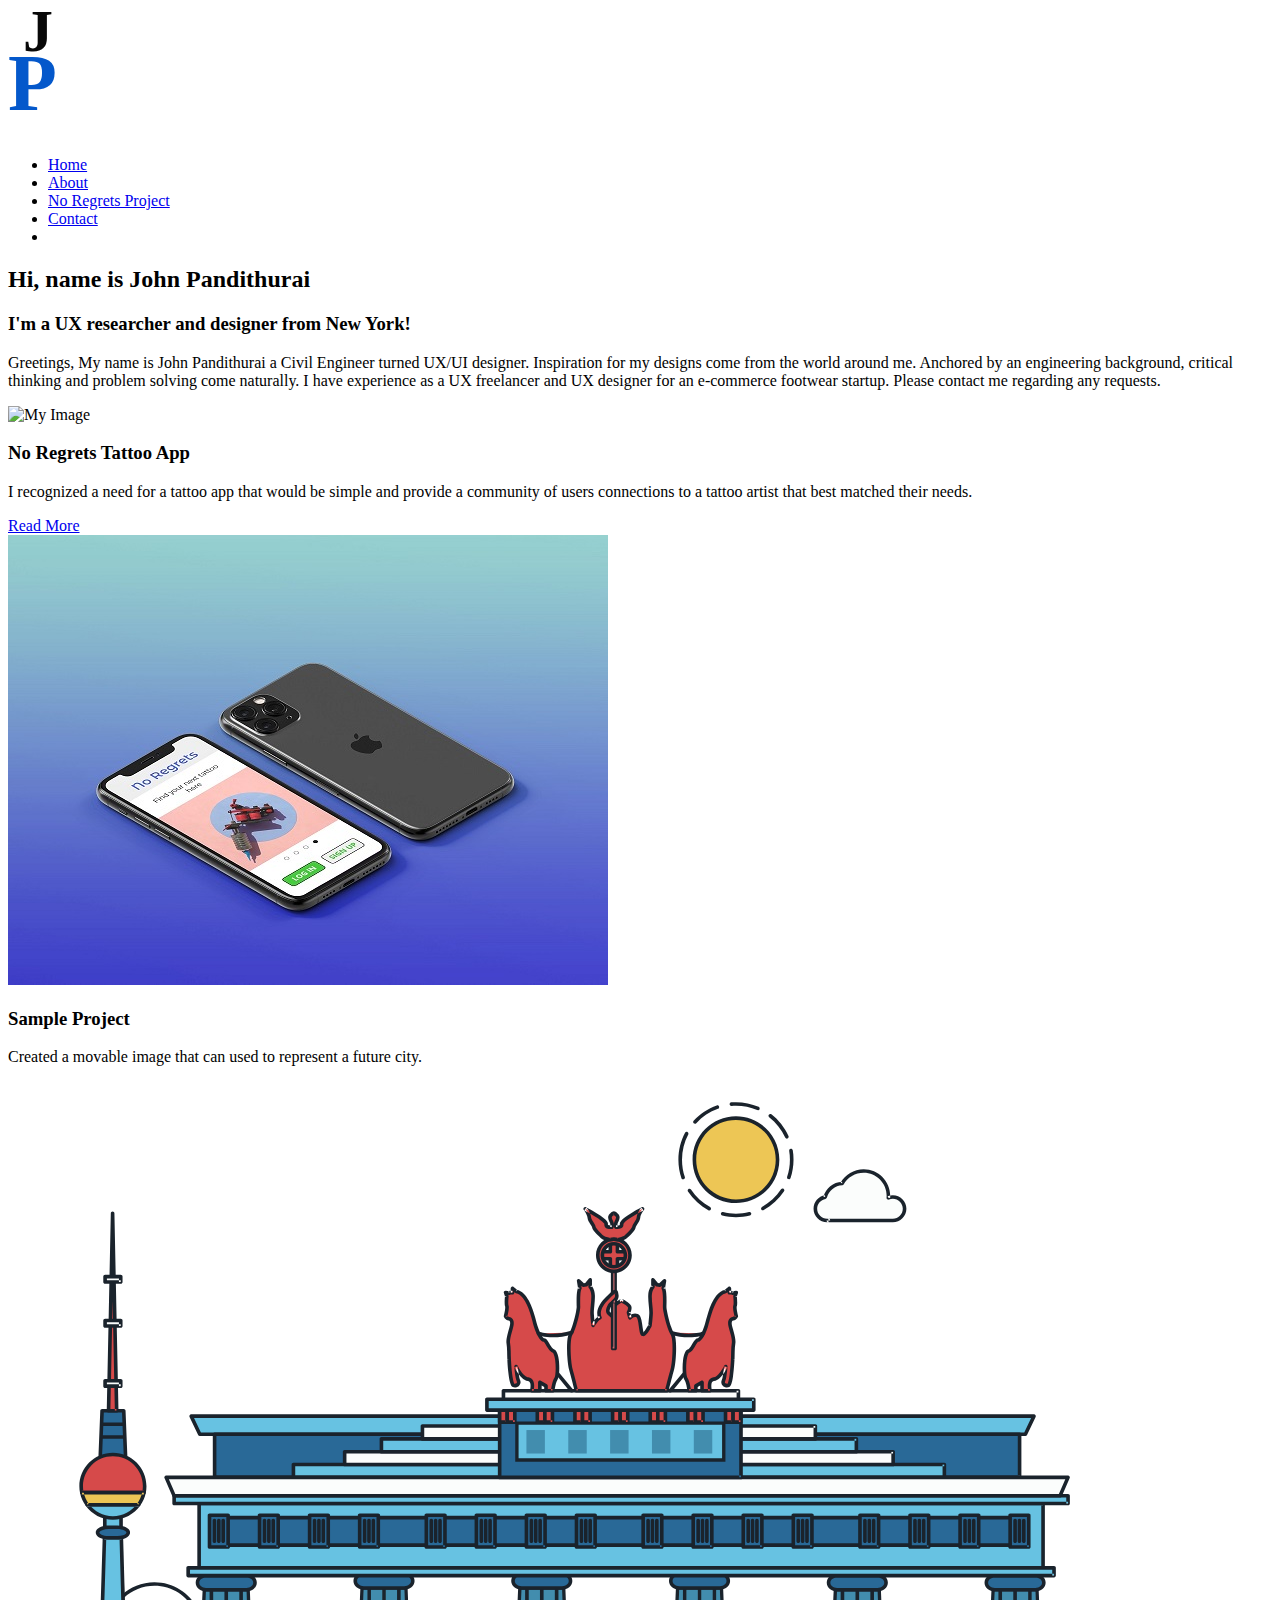
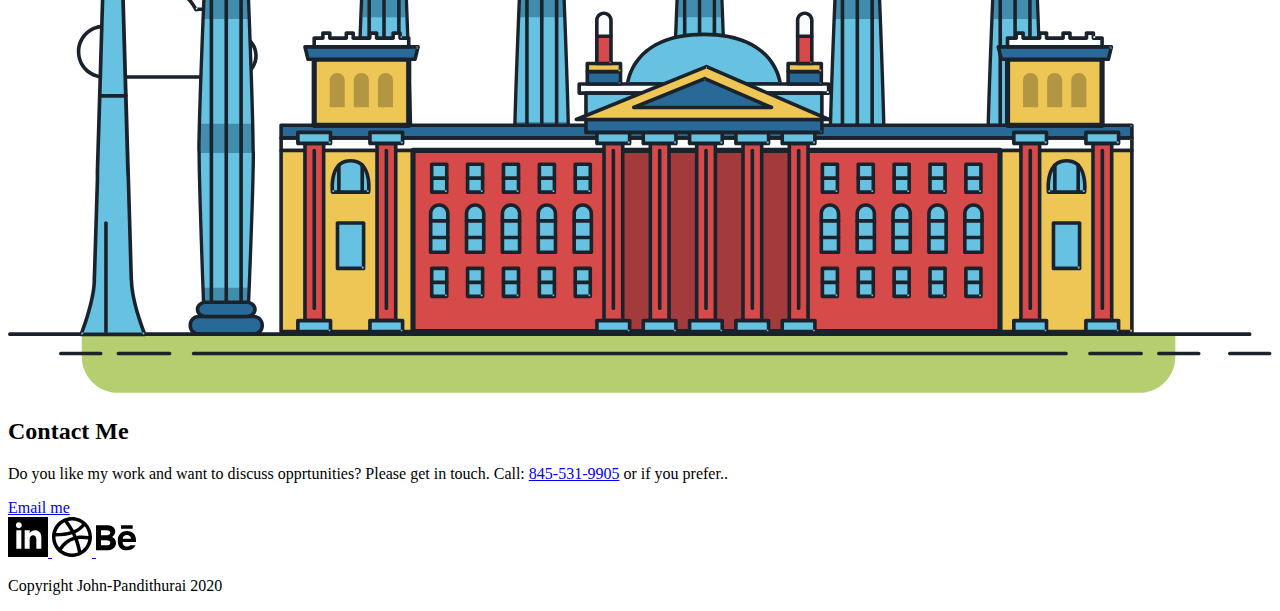
==== index.html @ 3ab8cbf0 "color resolved" ====
<!DOCTYPE html>
<html lang="en" dir="ltr">

<head>
  <script src="https://kit.fontawesome.com/a43287d5b5.js" crossorigin="anonymous"></script>
  <link rel="stylesheet" type="text/css" href="https://cdnjs.cloudflare.com/ajax/libs/normalize/8.0.0/normalize.min.css">
  <link rel="stylesheet" type="text/css" href="css/style.css">
  <link href="https://fonts.googleapis.com/css2?family=Open+Sans&display=swap" rel="stylesheet">
  <meta name="viewport" content="width=device-width, inital-scale=1">
  <meta charset="utf-8">
  <title>John Pandithurai Designs</title>
</head>

<body>
  <header>
    <div class="container">
      <div class="navtoggle" id="myNavtoggle">
        <svg id="logo" xmlns="http://www.w3.org/2000/svg" width="88" height="128" viewBox="0 0 88 128">
          <g id="Group_1" data-name="Group 1" transform="translate(-128 -350)">
            <text id="J_" data-name="J
                        " transform="translate(143 350)" fill="#080808" font-size="60" font-family="HoeflerText-Black, Hoefler Text" font-weight="800">
              <tspan x="0" y="43">J</tspan>
            </text>
            <text id="P" transform="translate(128 375)" fill="#0458cb" font-size="80" font-family="MontserratAlternates-Black, Montserrat Alternates" font-weight="800">
              <tspan x="0" y="77">P</tspan>
            </text>
          </g>
        </svg>
        <div>
          <nav>
            <ul class="navigation">
              <li><a href="index.html">Home</a></li>
              <li><a href="about.html">About</a></li>
              <li><a href="noregrets.html">No Regrets Project</a></li>
              <li><a href="#contact">Contact</a></li>
              <li><a href="javascript:void(0);" class="icon" onclick="menuToggle()">
                  <i class="fas fa-bars"></i></a></li>
            </ul>
          </nav>
        </div>
      </div>
    </div>
  </header>
  <main>
    <div id="Hero">
      <div class="container">
        <h2>Hi, name is John Pandithurai</h2>
        <h3>I'm a UX researcher and designer from New York!</h3>
        <p> Greetings, My name is John Pandithurai a Civil Engineer turned UX/UI designer. Inspiration for my designs come from the world around me. Anchored by an engineering background, critical thinking and problem solving come naturally. I have
          experience as a UX freelancer and UX designer for an e-commerce footwear startup. Please contact me regarding any requests.
        </p>
      </div>
    </div>
    <div>
      <div>
        <picture>
          <source srcset="img/profileimage-1x.jpg" media="(max-width:767px)">
          <img src="img/profileimage-1x.jpg" alt="My Image">
        </picture>
      </div>
    </div>
    <div id="work">
      <div class="container">
        <h3>No Regrets Tattoo App</h3>
        <div class="wordrow">
          <div class="col-md-6 col-lg-7">
            <p>I recognized a need for a tattoo app that would be simple and provide a community of users connections to a tattoo artist that best matched their needs.</p>
            <div>
              <a class="button" href="#">Read More</a>
            </div>
          </div>
        </div>
      </div>
      <div class="row">
        <div class="col-md-6 col-lg-7">
          <picture>
            <source srcset="img/NoRegrets/Noregretssinglescreen-1x.jpg" media="(max-width: 767px)">
            <img src="img/NoRegrets/Noregretssinglescreen-1x.jpg" alt="No regrets image">
          </picture>
        </div>
      </div>
    </div>
    <h3>Sample Project</h3>
    <div class="wordrow">
      <div class="col-md-6 col-lg-7">
        <p>Created a movable image that can used to represent a future city.
        </p>
      </div>
    </div>
    <div class="row">
      <div class="col-md-6 col-lg-7">
        <svg xmlns="http://www.w3.org/2000/svg" class="berlin-illustration" viewBox="0 0 700 505" xmlns:xlink="http://www.w3.org/1999/xlink">
          <defs>
            <polygon id="a" points=".06 231.917 .06 .929 688.717 .929 688.717 231.917" />
          </defs>
          <g fill="none" fill-rule="evenodd">
            <g transform="translate(0 241)" class="cloud-front">
              <path fill="#1A232C"
                d="M87.602,29 L87.602,28 C87.326,28.001 87.103,28.024 86.927,28.033 L86.979,29.031 L87.947,28.78 C85.741,20.282 78.041,14.002 68.852,14 C67.858,14 66.904,14.096 65.98,14.231 L66.125,15.22 L67.019,14.772 C62.626,6.015 53.567,0.001 43.102,0 C29.041,0.002 17.524,10.848 16.443,24.632 L17.44,24.71 L17.606,23.724 C16.803,23.589 15.969,23.5 15.102,23.5 C6.817,23.501 0.102,30.215 0.102,38.5 C0.102,46.785 6.817,53.499 15.102,53.5 L87.602,53.5 C94.644,53.499 100.351,47.792 100.352,40.75 C100.351,33.708 94.644,28.001 87.602,28 L87.602,30 C90.573,30 93.254,31.202 95.203,33.149 C97.15,35.097 98.351,37.778 98.352,40.75 C98.351,43.722 97.15,46.403 95.203,48.351 C93.254,50.298 90.573,51.5 87.602,51.5 L15.102,51.5 C11.509,51.5 8.265,50.046 5.909,47.692 C3.555,45.337 2.102,42.093 2.102,38.5 C2.102,34.907 3.555,31.663 5.909,29.308 C8.265,26.954 11.509,25.5 15.102,25.5 C15.831,25.5 16.553,25.575 17.273,25.697 C17.551,25.743 17.832,25.672 18.055,25.499 C18.277,25.325 18.414,25.07 18.436,24.789 C19.436,12.04 30.094,1.998 43.102,2 C52.786,1.999 61.163,7.564 65.231,15.669 C65.425,16.055 65.842,16.272 66.27,16.21 C67.132,16.084 67.988,16 68.852,16 C77.108,15.998 84.027,21.647 86.011,29.283 C86.13,29.741 86.557,30.054 87.031,30.03 C87.27,30.017 87.457,29.999 87.602,30 L87.602,29"
                transform="translate(38 36)" />
            </g>
            <path fill="#B5CE6F"
              d="M646.484,484.382 C646.484,489.501 644.531,494.62 640.627,498.525 C636.722,502.43 631.603,504.382 626.484,504.382 L60.873,504.382 C55.754,504.382 50.636,502.43 46.731,498.525 C42.826,494.62 40.873,489.501 40.873,484.382 L40.873,471.917 L646.484,471.917 L646.484,484.382" />
            <polyline fill="#67C2E2" points="334.824 185.029 101.449 185.029 106.209 195.08 563.438 195.08 568.2 185.029 334.824 185.029" />
            <path fill="#1A232C"
              d="M334.824,185.029 L334.824,184.029 L101.449,184.029 C101.104,184.029 100.788,184.203 100.604,184.494 C100.42,184.785 100.398,185.146 100.545,185.457 L105.306,195.508 C105.471,195.856 105.824,196.079 106.209,196.079 L563.438,196.079 C563.824,196.079 564.177,195.856 564.342,195.508 L569.104,185.457 C569.251,185.146 569.229,184.785 569.045,184.494 C568.861,184.203 568.544,184.029 568.2,184.029 L334.824,184.029 L334.824,186.029 L566.62,186.029 L562.806,194.08 L106.842,194.08 L103.029,186.029 L334.824,186.029 L334.824,185.029" />
            <polygon fill="#296997" points="114.416 218.974 560.222 218.974 560.222 195.08 114.416 195.08" />
            <path fill="#1A232C"
              d="M560.222,218.974 L560.222,217.974 L115.416,217.974 L115.416,196.079 L559.222,196.079 L559.222,218.974 L560.222,218.974 L560.222,217.974 L560.222,218.974 L561.222,218.974 L561.222,195.08 C561.222,194.816 561.115,194.559 560.929,194.372 C560.742,194.186 560.485,194.08 560.222,194.08 L114.416,194.08 C114.152,194.08 113.895,194.186 113.708,194.372 C113.522,194.559 113.416,194.816 113.416,195.08 L113.416,218.974 C113.416,219.237 113.522,219.495 113.708,219.681 C113.895,219.867 114.152,219.974 114.416,219.974 L560.222,219.974 C560.485,219.974 560.742,219.867 560.929,219.681 C561.115,219.495 561.222,219.237 561.222,218.974 L560.222,218.974" />
            <polygon fill="#67C2E2" points="105.85 269.08 573.225 269.08 573.225 233.398 105.85 233.398" />
            <path fill="#1A232C"
              d="M573.225,233.398 L573.225,232.398 L105.85,232.398 C105.587,232.398 105.329,232.505 105.143,232.691 C104.957,232.877 104.85,233.134 104.85,233.398 L104.85,269.08 C104.85,269.344 104.957,269.601 105.143,269.788 C105.329,269.974 105.587,270.08 105.85,270.08 L573.225,270.08 C573.488,270.08 573.745,269.974 573.932,269.788 C574.118,269.601 574.225,269.344 574.225,269.08 L574.225,233.398 C574.225,233.134 574.118,232.877 573.932,232.691 C573.745,232.505 573.488,232.398 573.225,232.398 L573.225,233.398 L572.225,233.398 L572.225,268.08 L106.85,268.08 L106.85,234.398 L573.225,234.398 L573.225,233.398 L572.225,233.398 L573.225,233.398" />
            <polygon fill="#296997" points="116.751 256.508 562.557 256.508 562.557 241.243 116.751 241.243" />
            <path fill="#1A232C"
              d="M562.557,256.508 L562.557,255.508 L117.75,255.508 L117.75,242.243 L561.557,242.243 L561.557,256.508 L562.557,256.508 L562.557,255.508 L562.557,256.508 L563.557,256.508 L563.557,241.243 C563.557,240.979 563.45,240.722 563.264,240.535 C563.078,240.349 562.82,240.243 562.557,240.243 L116.75,240.243 C116.487,240.243 116.23,240.349 116.043,240.535 C115.857,240.722 115.751,240.979 115.751,241.243 L115.751,256.508 C115.751,256.771 115.857,257.029 116.043,257.215 C116.23,257.401 116.487,257.508 116.751,257.508 L562.557,257.508 C562.82,257.508 563.077,257.401 563.264,257.215 C563.45,257.029 563.557,256.771 563.557,256.508 L562.557,256.508" />
            <polygon fill="#67C2E2" points="158.07 218.974 518.563 218.974 518.563 211.858 158.07 211.858" />
            <path fill="#1A232C"
              d="M518.563,211.858 L518.563,210.858 L158.07,210.858 C157.807,210.858 157.549,210.964 157.363,211.151 C157.177,211.337 157.07,211.594 157.07,211.858 L157.07,218.974 C157.07,219.237 157.177,219.495 157.363,219.681 C157.549,219.867 157.807,219.974 158.07,219.974 L518.563,219.974 C518.826,219.974 519.083,219.867 519.27,219.681 C519.456,219.495 519.562,219.237 519.562,218.974 L519.562,211.858 C519.562,211.594 519.456,211.337 519.27,211.151 C519.083,210.964 518.826,210.858 518.563,210.858 L518.563,211.858 L517.563,211.858 L517.563,217.974 L159.07,217.974 L159.07,212.858 L518.563,212.858 L518.563,211.858 L517.563,211.858 L518.563,211.858" />
            <polygon fill="#FBFDFC" points="186.438 211.858 490.194 211.858 490.194 204.741 186.438 204.741" />
            <path fill="#1A232C"
              d="M490.194,204.741 L490.194,203.741 L186.438,203.741 C186.175,203.741 185.917,203.848 185.731,204.034 C185.545,204.221 185.438,204.478 185.438,204.741 L185.438,211.858 C185.438,212.121 185.545,212.379 185.731,212.565 C185.917,212.751 186.175,212.858 186.438,212.858 L490.194,212.858 C490.458,212.858 490.715,212.751 490.902,212.565 C491.088,212.379 491.194,212.121 491.194,211.858 L491.194,204.741 C491.194,204.478 491.088,204.221 490.902,204.034 C490.715,203.848 490.458,203.741 490.194,203.741 L490.194,204.741 L489.194,204.741 L489.194,210.858 L187.438,210.858 L187.438,205.741 L490.194,205.741 L490.194,204.741 L489.194,204.741 L490.194,204.741" />
            <polygon fill="#67C2E2" points="206.805 204.741 469.828 204.741 469.828 197.624 206.805 197.624" />
            <path fill="#1A232C"
              d="M469.828,197.624 L469.828,196.624 L206.805,196.624 C206.541,196.624 206.284,196.731 206.098,196.917 C205.911,197.103 205.805,197.361 205.805,197.624 L205.805,204.741 C205.805,205.005 205.911,205.262 206.098,205.449 C206.284,205.635 206.541,205.741 206.805,205.741 L469.828,205.741 C470.091,205.741 470.349,205.635 470.535,205.449 C470.722,205.262 470.828,205.005 470.828,204.741 L470.828,197.624 C470.828,197.361 470.722,197.103 470.535,196.917 C470.349,196.731 470.091,196.624 469.828,196.624 L469.828,197.624 L468.828,197.624 L468.828,203.741 L207.805,203.741 L207.805,198.624 L469.828,198.624 L469.828,197.624 L468.828,197.624 L469.828,197.624" />
            <polygon fill="#FBFDFC" points="229.521 197.624 447.111 197.624 447.111 190.509 229.521 190.509" />
            <path fill="#1A232C"
              d="M447.111,190.509 L447.111,189.509 L229.521,189.509 C229.258,189.509 229,189.616 228.814,189.802 C228.628,189.988 228.521,190.246 228.521,190.509 L228.521,197.624 C228.521,197.888 228.628,198.145 228.814,198.332 C229,198.518 229.258,198.624 229.521,198.624 L447.111,198.624 C447.375,198.624 447.632,198.518 447.818,198.332 C448.005,198.145 448.111,197.888 448.111,197.624 L448.111,190.509 C448.111,190.246 448.005,189.988 447.818,189.802 C447.632,189.616 447.375,189.509 447.111,189.509 L447.111,190.509 L446.111,190.509 L446.111,196.624 L230.521,196.624 L230.521,191.509 L447.111,191.509 L447.111,190.509 L446.111,190.509 L447.111,190.509" />
            <path fill="#67C2E2"
              d="M135.607,355.447 C135.163,337.766 134.264,313.326 133.648,297.387 C133.274,287.721 133.004,281.18 133.004,281.18 L108.722,281.18 C108.722,281.18 108.452,287.721 108.079,297.387 C107.462,313.326 106.563,337.766 106.119,355.447 C105.953,362.059 105.85,367.732 105.85,371.653 L105.85,371.654 C105.85,386.117 107.243,424.332 108.089,446.189 C108.457,455.706 108.722,462.126 108.722,462.126 L133.004,462.126 C133.004,462.126 133.269,455.706 133.637,446.189 C134.482,424.332 135.876,386.117 135.876,371.654 L135.876,371.653 C135.876,367.732 135.773,362.059 135.607,355.447" />
            <path fill="#428DAE"
              d="M133.648 297.387L108.079 297.387C108.452 287.721 108.722 281.18 108.722 281.18L133.004 281.18C133.004 281.18 133.274 287.721 133.648 297.387M135.876 371.654L105.85 371.654 105.85 371.653C105.85 367.732 105.953 362.059 106.119 355.447L135.607 355.447C135.773 362.059 135.876 367.732 135.876 371.653L135.876 371.654M133.004 462.126L108.722 462.126C108.722 462.126 108.457 455.706 108.089 446.189L133.637 446.189C133.269 455.706 133.004 462.126 133.004 462.126" />
            <path fill="#1A232C"
              d="M109.612,461.199 L132.114,461.199 C132.447,453.007 134.949,390.886 134.949,371.653 C134.949,352.42 132.447,290.299 132.114,282.108 L109.612,282.108 C109.279,290.299 106.778,352.42 106.778,371.653 C106.778,390.886 109.279,453.007 109.612,461.199 Z M133.895,463.054 L107.832,463.054 L107.794,462.164 C107.766,461.466 104.922,392.193 104.922,371.653 C104.922,351.114 107.766,281.839 107.794,281.142 L107.832,280.252 L133.895,280.252 L133.931,281.142 C133.96,281.839 136.804,351.114 136.804,371.653 C136.804,392.193 133.96,461.466 133.931,462.164 L133.895,463.054 L133.895,463.054 Z" />
            <path fill="#1A232C"
              d="M111.638 281.18L111.638 462.126C111.638 462.679 112.086 463.126 112.638 463.126 113.19 463.126 113.638 462.679 113.638 462.126L113.638 281.18C113.638 280.628 113.19 280.18 112.638 280.18 112.086 280.18 111.638 280.628 111.638 281.18M119.863 281.18L119.863 462.126C119.863 462.679 120.311 463.126 120.863 463.126 121.416 463.126 121.863 462.679 121.863 462.126L121.863 281.18C121.863 280.628 121.416 280.18 120.863 280.18 120.311 280.18 119.863 280.628 119.863 281.18M128.088 281.18L128.088 462.126C128.088 462.679 128.536 463.126 129.088 463.126 129.64 463.126 130.088 462.679 130.088 462.126L130.088 281.18C130.088 280.628 129.64 280.18 129.088 280.18 128.536 280.18 128.088 280.628 128.088 281.18" />
            <path fill="#296997"
              d="M136.79,277.265 C136.79,279.418 134.675,281.18 132.09,281.18 L109.636,281.18 C107.051,281.18 104.936,279.418 104.936,277.265 C104.936,275.111 107.051,273.349 109.636,273.349 L132.09,273.349 C134.675,273.349 136.79,275.111 136.79,277.265" />
            <path fill="#1A232C"
              d="M136.79,277.265 L135.79,277.265 C135.789,278.005 135.433,278.704 134.769,279.262 C134.109,279.814 133.155,280.181 132.09,280.18 L109.636,280.18 C108.571,280.181 107.617,279.814 106.956,279.262 C106.293,278.704 105.936,278.005 105.936,277.265 C105.936,276.524 106.293,275.825 106.957,275.267 C107.617,274.715 108.571,274.348 109.636,274.349 L132.09,274.349 C133.155,274.348 134.109,274.716 134.769,275.267 C135.433,275.825 135.789,276.524 135.79,277.265 L137.79,277.265 C137.791,275.851 137.09,274.593 136.049,273.731 C135.006,272.863 133.61,272.35 132.09,272.349 L109.636,272.349 C108.116,272.35 106.72,272.863 105.676,273.731 C104.636,274.593 103.935,275.851 103.936,277.265 C103.935,278.678 104.636,279.937 105.677,280.798 C106.72,281.666 108.116,282.179 109.636,282.18 L132.09,282.18 C133.61,282.179 135.006,281.666 136.049,280.798 C137.09,279.937 137.791,278.678 137.79,277.265 L136.79,277.265" />
            <path fill="#296997"
              d="M140.775,467.217 C140.775,469.803 138.661,471.917 136.076,471.917 L105.65,471.917 C103.065,471.917 100.951,469.803 100.951,467.217 L100.951,466.825 C100.951,464.241 103.065,462.126 105.65,462.126 L136.076,462.126 C138.661,462.126 140.775,464.241 140.775,466.825 L140.775,467.217" />
            <path fill="#1A232C"
              d="M140.775,467.217 L139.775,467.217 C139.775,468.235 139.361,469.155 138.688,469.83 C138.013,470.503 137.093,470.917 136.076,470.917 L105.65,470.917 C104.633,470.917 103.713,470.504 103.038,469.83 C102.365,469.155 101.951,468.235 101.951,467.217 L101.951,466.825 C101.951,465.808 102.365,464.889 103.038,464.214 C103.713,463.54 104.633,463.127 105.65,463.126 L136.076,463.126 C137.093,463.127 138.013,463.54 138.688,464.214 C139.362,464.889 139.775,465.808 139.775,466.825 L139.775,467.217 L141.775,467.217 L141.775,466.825 C141.772,463.684 139.217,461.13 136.076,461.126 L105.65,461.126 C102.509,461.13 99.955,463.684 99.951,466.825 L99.951,467.217 C99.954,470.36 102.509,472.914 105.65,472.917 L136.076,472.917 C139.217,472.914 141.772,470.36 141.775,467.217 L140.775,467.217" />
            <path fill="#296997"
              d="M136.79,458.208 C136.79,460.363 134.675,462.126 132.09,462.126 L109.636,462.126 C107.051,462.126 104.936,460.363 104.936,458.208 C104.936,456.057 107.051,454.292 109.636,454.292 L132.09,454.292 C134.675,454.292 136.79,456.057 136.79,458.208" />
            <path fill="#1A232C"
              d="M136.79,458.208 L135.79,458.208 C135.789,458.949 135.432,459.649 134.769,460.207 C134.108,460.76 133.154,461.128 132.09,461.126 L109.636,461.126 C108.572,461.128 107.617,460.76 106.957,460.207 C106.293,459.649 105.936,458.949 105.936,458.208 C105.936,457.47 106.293,456.77 106.957,456.212 C107.617,455.659 108.572,455.291 109.636,455.292 L132.09,455.292 C133.154,455.291 134.108,455.659 134.769,456.212 C135.433,456.77 135.789,457.47 135.79,458.208 L137.79,458.208 C137.791,456.796 137.09,455.538 136.05,454.675 C135.006,453.808 133.61,453.294 132.09,453.292 L109.636,453.292 C108.115,453.294 106.719,453.808 105.676,454.675 C104.636,455.538 103.935,456.796 103.936,458.208 C103.935,459.622 104.636,460.881 105.676,461.743 C106.72,462.611 108.116,463.125 109.636,463.126 L132.09,463.126 C133.61,463.125 135.006,462.611 136.05,461.743 C137.09,460.881 137.791,459.622 137.79,458.208 L136.79,458.208" />
            <path fill="#67C2E2"
              d="M572.471,355.447 C572.025,337.766 571.126,313.326 570.51,297.387 C570.137,287.721 569.867,281.18 569.867,281.18 L545.585,281.18 C545.585,281.18 545.315,287.721 544.942,297.387 C544.326,313.326 543.427,337.766 542.981,355.447 C542.815,362.059 542.713,367.732 542.713,371.653 L542.713,371.654 C542.713,386.117 544.107,424.332 544.952,446.189 C545.32,455.706 545.585,462.126 545.585,462.126 L569.867,462.126 C569.867,462.126 570.132,455.706 570.499,446.189 C571.346,424.332 572.739,386.117 572.739,371.654 L572.739,371.653 C572.739,367.732 572.637,362.059 572.471,355.447" />
            <path fill="#428DAE"
              d="M569.582 297.387L566.951 297.387 566.951 282.108 568.977 282.108C569.063 284.206 569.29 289.841 569.582 297.387M564.951 297.387L545.871 297.387C546.162 289.841 546.39 284.206 546.476 282.108L564.951 282.108 564.951 297.387M571.8 369.187L566.951 369.187 566.951 356.265 571.562 356.265C571.685 361.272 571.771 365.701 571.8 369.187M564.951 369.187L543.653 369.187C543.684 365.512 543.777 360.79 543.912 355.447L553.551 355.447 553.551 356.265 564.951 356.265 564.951 369.187" />
            <path fill="#1A232C"
              d="M546.476,461.199 L568.977,461.199 C569.31,453.007 571.812,390.886 571.812,371.653 C571.812,352.42 569.31,290.299 568.977,282.108 L546.476,282.108 C546.142,290.299 543.642,352.42 543.642,371.653 C543.642,390.886 546.142,453.007 546.476,461.199 M570.758,463.054 L544.694,463.054 L544.658,462.164 C544.629,461.466 541.785,392.193 541.785,371.653 C541.785,351.114 544.629,281.839 544.658,281.142 L544.694,280.252 L570.758,280.252 L570.795,281.142 C570.823,281.839 573.667,351.114 573.667,371.653 C573.667,392.193 570.823,461.466 570.795,462.164 L570.758,463.054" />
            <path fill="#1A232C"
              d="M548.501 281.18L548.501 462.126C548.501 462.679 548.949 463.126 549.501 463.126 550.053 463.126 550.501 462.679 550.501 462.126L550.501 281.18C550.501 280.628 550.053 280.18 549.501 280.18 548.949 280.18 548.501 280.628 548.501 281.18M556.727 281.18L556.727 462.126C556.727 462.679 557.174 463.126 557.727 463.126 558.279 463.126 558.727 462.679 558.727 462.126L558.727 281.18C558.727 280.628 558.279 280.18 557.727 280.18 557.174 280.18 556.727 280.628 556.727 281.18M564.951 281.18L564.951 462.126C564.951 462.679 565.399 463.126 565.951 463.126 566.503 463.126 566.951 462.679 566.951 462.126L566.951 281.18C566.951 280.628 566.503 280.18 565.951 280.18 565.399 280.18 564.951 280.628 564.951 281.18" />
            <path fill="#296997"
              d="M573.653,277.265 C573.653,279.418 571.537,281.18 568.953,281.18 L546.499,281.18 C543.915,281.18 541.799,279.418 541.799,277.265 C541.799,275.111 543.915,273.349 546.499,273.349 L568.953,273.349 C571.537,273.349 573.653,275.111 573.653,277.265" />
            <path fill="#1A232C"
              d="M573.653,277.265 L572.653,277.265 C572.653,278.005 572.296,278.704 571.632,279.262 C570.972,279.814 570.017,280.181 568.953,280.18 L546.499,280.18 C545.435,280.181 544.48,279.814 543.82,279.262 C543.156,278.704 542.8,278.005 542.799,277.265 C542.8,276.525 543.156,275.825 543.82,275.267 C544.481,274.715 545.435,274.348 546.499,274.349 L568.953,274.349 C570.017,274.348 570.972,274.715 571.632,275.267 C572.296,275.825 572.653,276.525 572.653,277.265 L574.653,277.265 C574.654,275.851 573.953,274.593 572.912,273.731 C571.869,272.863 570.473,272.35 568.953,272.349 L546.499,272.349 C544.979,272.35 543.583,272.863 542.54,273.731 C541.499,274.593 540.798,275.851 540.799,277.265 C540.798,278.679 541.499,279.937 542.54,280.798 C543.583,281.666 544.979,282.179 546.499,282.18 L568.953,282.18 C570.473,282.179 571.869,281.666 572.912,280.798 C573.953,279.937 574.654,278.679 574.653,277.265 L573.653,277.265" />
            <path fill="#296997"
              d="M577.639,467.217 C577.639,469.803 575.524,471.917 572.938,471.917 L542.514,471.917 C539.929,471.917 537.813,469.803 537.813,467.217 L537.813,466.825 C537.813,464.241 539.929,462.126 542.514,462.126 L572.938,462.126 C575.524,462.126 577.639,464.241 577.639,466.825 L577.639,467.217" />
            <path fill="#1A232C"
              d="M577.639,467.217 L576.639,467.217 C576.638,468.235 576.225,469.155 575.551,469.83 C574.876,470.503 573.956,470.917 572.938,470.917 L542.514,470.917 C541.497,470.917 540.576,470.503 539.901,469.83 C539.227,469.155 538.814,468.234 538.813,467.217 L538.813,466.825 C538.814,465.808 539.227,464.889 539.901,464.214 C540.576,463.54 541.497,463.127 542.514,463.126 L572.938,463.126 C573.956,463.127 574.876,463.54 575.551,464.214 C576.225,464.888 576.638,465.808 576.639,466.825 L576.639,467.217 L578.639,467.217 L578.639,466.825 C578.635,463.684 576.081,461.13 572.938,461.126 L542.514,461.126 C539.372,461.13 536.817,463.684 536.813,466.825 L536.813,467.217 C536.817,470.36 539.372,472.914 542.514,472.917 L572.938,472.917 C576.081,472.914 578.635,470.359 578.639,467.217 L577.639,467.217" />
            <path fill="#296997"
              d="M573.653,458.208 C573.653,460.363 571.537,462.126 568.953,462.126 L546.499,462.126 C543.915,462.126 541.799,460.363 541.799,458.208 C541.799,456.057 543.915,454.292 546.499,454.292 L568.953,454.292 C571.537,454.292 573.653,456.057 573.653,458.208" />
            <path fill="#1A232C"
              d="M573.653,458.208 L572.653,458.208 C572.653,458.949 572.296,459.649 571.632,460.207 C570.971,460.76 570.017,461.128 568.953,461.126 L546.499,461.126 C545.435,461.128 544.481,460.76 543.82,460.207 C543.157,459.649 542.799,458.949 542.799,458.208 C542.799,457.47 543.156,456.77 543.82,456.212 C544.481,455.659 545.435,455.291 546.499,455.292 L568.953,455.292 C570.017,455.291 570.971,455.659 571.632,456.212 C572.296,456.77 572.653,457.47 572.653,458.208 L574.653,458.208 C574.654,456.796 573.953,455.538 572.912,454.675 C571.869,453.808 570.473,453.294 568.953,453.292 L546.499,453.292 C544.979,453.294 543.583,453.808 542.54,454.675 C541.499,455.538 540.798,456.796 540.799,458.208 C540.798,459.622 541.499,460.881 542.54,461.743 C543.583,462.611 544.979,463.125 546.499,463.126 L568.953,463.126 C570.473,463.125 571.869,462.611 572.912,461.743 C573.953,460.881 574.654,459.622 574.653,458.208 L573.653,458.208" />
            <path fill="#67C2E2"
              d="M485.098,355.447 C484.654,337.766 483.753,313.326 483.137,297.387 C482.764,287.721 482.494,281.18 482.494,281.18 L458.213,281.18 C458.213,281.18 457.942,287.721 457.569,297.387 C456.953,313.326 456.055,337.766 455.608,355.447 C455.443,362.059 455.34,367.732 455.34,371.653 L455.34,371.654 C455.34,386.117 456.733,424.332 457.58,446.189 C457.948,455.706 458.213,462.126 458.213,462.126 L482.494,462.126 C482.494,462.126 482.759,455.706 483.126,446.189 C483.973,424.332 485.366,386.117 485.366,371.654 L485.366,371.653 C485.366,367.732 485.265,362.059 485.098,355.447" />
            <path fill="#428DAE"
              d="M483.137 297.387L457.569 297.387C457.942 287.721 458.213 281.18 458.213 281.18L482.494 281.18C482.494 281.18 482.764 287.721 483.137 297.387M485.355 369.187L455.351 369.187C455.382 365.502 455.475 360.78 455.608 355.447L485.098 355.447C485.232 360.78 485.325 365.502 485.355 369.187" />
            <path fill="#1A232C"
              d="M459.103,461.199 L481.605,461.199 C481.938,453.007 484.439,390.886 484.439,371.653 C484.439,352.42 481.938,290.299 481.605,282.108 L459.103,282.108 C458.769,290.299 456.268,352.42 456.268,371.653 C456.268,390.886 458.769,453.007 459.103,461.199 Z M483.386,463.054 L457.321,463.054 L457.285,462.164 C457.256,461.466 454.412,392.193 454.412,371.653 C454.412,351.114 457.256,281.839 457.285,281.142 L457.321,280.252 L483.386,280.252 L483.422,281.142 C483.45,281.839 486.294,351.114 486.294,371.653 C486.294,392.193 483.45,461.466 483.422,462.164 L483.386,463.054 L483.386,463.054 Z" />
            <path fill="#1A232C"
              d="M461.128 281.18L461.128 462.126C461.128 462.679 461.576 463.126 462.128 463.126 462.68 463.126 463.128 462.679 463.128 462.126L463.128 281.18C463.128 280.628 462.68 280.18 462.128 280.18 461.576 280.18 461.128 280.628 461.128 281.18M469.354 281.18L469.354 462.126C469.354 462.679 469.801 463.126 470.354 463.126 470.906 463.126 471.354 462.679 471.354 462.126L471.354 281.18C471.354 280.628 470.906 280.18 470.354 280.18 469.801 280.18 469.354 280.628 469.354 281.18M477.578 281.18L477.578 462.126C477.578 462.679 478.026 463.126 478.578 463.126 479.13 463.126 479.578 462.679 479.578 462.126L479.578 281.18C479.578 280.628 479.13 280.18 478.578 280.18 478.026 280.18 477.578 280.628 477.578 281.18" />
            <path fill="#296997"
              d="M486.281,277.265 C486.281,279.418 484.164,281.18 481.58,281.18 L459.126,281.18 C456.542,281.18 454.426,279.418 454.426,277.265 C454.426,275.111 456.542,273.349 459.126,273.349 L481.58,273.349 C484.164,273.349 486.281,275.111 486.281,277.265" />
            <path fill="#1A232C"
              d="M486.281,277.265 L485.281,277.265 C485.281,278.005 484.924,278.704 484.26,279.262 C483.599,279.814 482.644,280.181 481.58,280.18 L459.126,280.18 C458.062,280.181 457.107,279.814 456.447,279.262 C455.783,278.704 455.427,278.005 455.426,277.265 C455.427,276.525 455.783,275.825 456.447,275.267 C457.108,274.715 458.062,274.348 459.126,274.349 L481.58,274.349 C482.644,274.348 483.599,274.716 484.26,275.268 C484.924,275.825 485.281,276.525 485.281,277.265 L487.281,277.265 C487.282,275.851 486.58,274.593 485.54,273.731 C484.496,272.863 483.1,272.35 481.58,272.349 L459.126,272.349 C457.606,272.35 456.21,272.863 455.167,273.731 C454.126,274.593 453.425,275.851 453.426,277.265 C453.425,278.679 454.126,279.937 455.167,280.798 C456.21,281.666 457.606,282.179 459.126,282.18 L481.58,282.18 C483.1,282.179 484.496,281.666 485.54,280.799 C486.58,279.937 487.282,278.679 487.281,277.265 L486.281,277.265" />
            <path fill="#296997"
              d="M490.266,467.217 C490.266,469.803 488.151,471.917 485.565,471.917 L455.141,471.917 C452.556,471.917 450.44,469.803 450.44,467.217 L450.44,466.825 C450.44,464.241 452.556,462.126 455.141,462.126 L485.565,462.126 C488.151,462.126 490.266,464.241 490.266,466.825 L490.266,467.217" />
            <path fill="#1A232C"
              d="M490.266,467.217 L489.266,467.217 C489.265,468.235 488.852,469.155 488.178,469.83 C487.503,470.503 486.583,470.917 485.565,470.917 L455.141,470.917 C454.124,470.917 453.203,470.503 452.528,469.83 C451.854,469.155 451.441,468.234 451.44,467.217 L451.44,466.825 C451.441,465.808 451.854,464.889 452.528,464.214 C453.203,463.54 454.124,463.127 455.141,463.126 L485.565,463.126 C486.583,463.127 487.503,463.54 488.178,464.214 C488.852,464.888 489.265,465.808 489.266,466.825 L489.266,467.217 L491.266,467.217 L491.266,466.825 C491.262,463.684 488.708,461.13 485.565,461.126 L455.141,461.126 C451.999,461.13 449.444,463.684 449.44,466.825 L449.44,467.217 C449.444,470.36 451.999,472.914 455.141,472.917 L485.565,472.917 C488.708,472.914 491.262,470.359 491.266,467.217 L490.266,467.217" />
            <path fill="#296997"
              d="M486.281,458.208 C486.281,460.363 484.164,462.126 481.58,462.126 L459.126,462.126 C456.542,462.126 454.426,460.363 454.426,458.208 C454.426,456.057 456.542,454.292 459.126,454.292 L481.58,454.292 C484.164,454.292 486.281,456.057 486.281,458.208" />
            <path fill="#1A232C"
              d="M486.281,458.208 L485.281,458.208 C485.281,458.949 484.923,459.649 484.26,460.207 C483.599,460.76 482.644,461.128 481.58,461.126 L459.126,461.126 C458.062,461.128 457.108,460.76 456.447,460.207 C455.784,459.649 455.427,458.949 455.426,458.208 C455.426,457.47 455.783,456.77 456.447,456.212 C457.108,455.659 458.062,455.291 459.126,455.292 L481.58,455.292 C482.644,455.291 483.598,455.659 484.26,456.212 C484.924,456.77 485.281,457.47 485.281,458.208 L487.281,458.208 C487.282,456.795 486.58,455.538 485.54,454.675 C484.496,453.808 483.1,453.294 481.58,453.292 L459.126,453.292 C457.606,453.294 456.21,453.808 455.167,454.675 C454.126,455.538 453.425,456.796 453.426,458.208 C453.425,459.622 454.126,460.881 455.167,461.743 C456.21,462.611 457.606,463.125 459.126,463.126 L481.58,463.126 C483.1,463.125 484.496,462.611 485.54,461.743 C486.581,460.881 487.282,459.622 487.281,458.208 L486.281,458.208" />
            <path fill="#67C2E2"
              d="M397.726,354.466 C397.28,336.787 396.381,312.346 395.765,296.407 C395.392,286.742 395.122,280.2 395.122,280.2 L370.84,280.2 C370.84,280.2 370.57,286.742 370.197,296.407 C369.581,312.346 368.682,336.787 368.236,354.466 C368.07,361.078 367.968,366.751 367.968,370.672 L367.968,370.673 C367.968,385.136 369.361,423.352 370.207,445.208 C370.575,454.726 370.84,461.146 370.84,461.146 L395.122,461.146 C395.122,461.146 395.386,454.726 395.754,445.208 C396.601,423.352 397.994,385.136 397.994,370.673 L397.994,370.672 C397.994,366.751 397.892,361.078 397.726,354.466" />
            <path fill="#428DAE"
              d="M394.837 296.407L392.206 296.407 392.206 281.127 394.233 281.127C394.318 283.225 394.545 288.861 394.837 296.407L394.837 296.407zM383.981 296.407L390.206 296.407 390.206 281.127 383.981 281.127 383.981 296.407zM375.756 296.407L381.98 296.407 381.98 281.127 375.756 281.127 375.756 296.407zM373.756 296.407L371.126 296.407C371.417 288.861 371.645 283.225 371.73 281.127L373.756 281.127 373.756 296.407 373.756 296.407zM397.062 369.187L392.206 369.187 392.206 354.466 396.796 354.466C396.943 360.298 397.041 365.389 397.062 369.187L397.062 369.187zM383.981 369.187L390.206 369.187 390.206 354.466 383.981 354.466 383.981 369.187zM375.756 369.187L381.98 369.187 381.98 354.466 375.756 354.466 375.756 369.187zM373.756 369.187L368.9 369.187C368.921 365.389 369.019 360.298 369.166 354.466L373.756 354.466 373.756 369.187 373.756 369.187z" />
            <path fill="#1A232C"
              d="M371.73,460.218 L394.233,460.218 C394.565,452.027 397.066,389.906 397.066,370.672 C397.066,351.44 394.565,289.319 394.233,281.127 L371.73,281.127 C371.397,289.319 368.895,351.44 368.895,370.672 C368.895,389.906 371.397,452.027 371.73,460.218 M396.013,462.074 L369.949,462.074 L369.912,461.184 C369.884,460.486 367.04,391.212 367.04,370.672 C367.04,350.133 369.884,280.859 369.912,280.162 L369.949,279.272 L396.013,279.272 L396.05,280.162 C396.078,280.859 398.922,350.133 398.922,370.672 C398.922,391.212 396.078,460.486 396.05,461.184 L396.013,462.074" />
            <path fill="#1A232C"
              d="M373.756 280.2L373.756 461.146C373.756 461.698 374.203 462.146 374.756 462.146 375.308 462.146 375.756 461.698 375.756 461.146L375.756 280.2C375.756 279.647 375.308 279.2 374.756 279.2 374.203 279.2 373.756 279.647 373.756 280.2M381.98 280.2L381.98 461.146C381.98 461.698 382.428 462.146 382.98 462.146 383.533 462.146 383.981 461.698 383.981 461.146L383.981 280.2C383.981 279.647 383.533 279.2 382.98 279.2 382.428 279.2 381.98 279.647 381.98 280.2M390.206 280.2L390.206 461.146C390.206 461.698 390.654 462.146 391.206 462.146 391.758 462.146 392.206 461.698 392.206 461.146L392.206 280.2C392.206 279.647 391.758 279.2 391.206 279.2 390.654 279.2 390.206 279.647 390.206 280.2" />
            <path fill="#296997"
              d="M398.908,276.285 C398.908,278.439 396.792,280.2 394.208,280.2 L371.754,280.2 C369.17,280.2 367.053,278.439 367.053,276.285 C367.053,274.13 369.17,272.369 371.754,272.369 L394.208,272.369 C396.792,272.369 398.908,274.13 398.908,276.285" />
            <path fill="#1A232C"
              d="M398.908,276.285 L397.908,276.285 C397.907,277.025 397.551,277.724 396.887,278.281 C396.227,278.833 395.272,279.201 394.208,279.2 L371.754,279.2 C370.69,279.201 369.735,278.833 369.074,278.281 C368.41,277.724 368.053,277.025 368.053,276.285 C368.053,275.544 368.41,274.845 369.074,274.287 C369.735,273.735 370.69,273.367 371.754,273.369 L394.208,273.369 C395.272,273.367 396.227,273.735 396.887,274.287 C397.551,274.844 397.907,275.544 397.908,276.285 L399.908,276.285 C399.909,274.871 399.208,273.612 398.167,272.75 C397.124,271.883 395.728,271.37 394.208,271.369 L371.754,271.369 C370.234,271.37 368.838,271.883 367.794,272.75 C366.754,273.612 366.052,274.871 366.053,276.285 C366.052,277.699 366.754,278.957 367.795,279.818 C368.838,280.686 370.234,281.198 371.754,281.2 L394.208,281.2 C395.728,281.198 397.123,280.686 398.167,279.818 C399.208,278.957 399.909,277.698 399.908,276.285 L398.908,276.285" />
            <path fill="#296997"
              d="M402.894,466.237 C402.894,468.823 400.779,470.937 398.193,470.937 L367.768,470.937 C365.183,470.937 363.068,468.823 363.068,466.237 L363.068,465.844 C363.068,463.26 365.183,461.146 367.768,461.146 L398.193,461.146 C400.779,461.146 402.894,463.26 402.894,465.844 L402.894,466.237" />
            <path fill="#1A232C"
              d="M402.894,466.237 L401.894,466.237 C401.893,467.254 401.48,468.174 400.806,468.849 C400.131,469.523 399.211,469.937 398.193,469.937 L367.768,469.937 C366.751,469.937 365.831,469.523 365.156,468.849 C364.482,468.174 364.069,467.254 364.068,466.237 L364.068,465.844 C364.069,464.828 364.482,463.908 365.156,463.233 C365.831,462.56 366.751,462.146 367.768,462.146 L398.193,462.146 C399.211,462.146 400.131,462.56 400.806,463.233 C401.48,463.908 401.893,464.828 401.894,465.844 L401.894,466.237 L403.894,466.237 L403.894,465.844 C403.89,462.703 401.336,460.15 398.193,460.146 L367.768,460.146 C364.626,460.15 362.072,462.703 362.068,465.844 L362.068,466.237 C362.072,469.379 364.626,471.933 367.768,471.937 L398.193,471.937 C401.336,471.933 403.89,469.379 403.894,466.237 L402.894,466.237" />
            <path fill="#296997"
              d="M398.908,457.228 C398.908,459.382 396.792,461.146 394.208,461.146 L371.754,461.146 C369.17,461.146 367.053,459.382 367.053,457.228 C367.053,455.077 369.17,453.312 371.754,453.312 L394.208,453.312 C396.792,453.312 398.908,455.077 398.908,457.228" />
            <path fill="#1A232C"
              d="M398.908,457.228 L397.908,457.228 C397.908,457.968 397.55,458.669 396.887,459.226 C396.226,459.779 395.272,460.147 394.208,460.146 L371.754,460.146 C370.69,460.147 369.736,459.779 369.074,459.226 C368.411,458.668 368.053,457.968 368.053,457.228 C368.053,456.489 368.41,455.789 369.074,455.231 C369.736,454.679 370.69,454.311 371.754,454.312 L394.208,454.312 C395.272,454.311 396.226,454.679 396.887,455.231 C397.551,455.789 397.908,456.489 397.908,457.228 L399.908,457.228 C399.909,455.815 399.208,454.557 398.167,453.695 C397.124,452.827 395.728,452.313 394.208,452.312 L371.754,452.312 C370.234,452.313 368.838,452.827 367.794,453.695 C366.754,454.557 366.052,455.815 366.053,457.228 C366.052,458.642 366.753,459.901 367.794,460.763 C368.838,461.631 370.234,462.145 371.754,462.146 L394.208,462.146 C395.728,462.145 397.124,461.631 398.167,460.763 C399.208,459.9 399.909,458.642 399.908,457.228 L398.908,457.228" />
            <path fill="#67C2E2"
              d="M310.353,354.466 C309.908,336.787 309.009,312.346 308.393,296.407 C308.019,286.742 307.75,280.2 307.75,280.2 L283.467,280.2 C283.467,280.2 283.198,286.742 282.824,296.407 C282.208,312.346 281.309,336.787 280.864,354.466 C280.698,361.078 280.596,366.751 280.596,370.672 L280.596,370.673 C280.596,385.136 281.989,423.352 282.834,445.208 C283.202,454.726 283.467,461.146 283.467,461.146 L307.75,461.146 C307.75,461.146 308.014,454.726 308.382,445.208 C309.228,423.352 310.622,385.136 310.622,370.673 L310.622,370.672 C310.622,366.751 310.518,361.078 310.353,354.466" />
            <path fill="#428DAE"
              d="M308.393 296.407L282.824 296.407C283.198 286.742 283.467 280.2 283.467 280.2L307.75 280.2C307.75 280.2 308.019 286.742 308.393 296.407M310.617 369.187L280.6 369.187C280.621 365.377 280.718 360.285 280.864 354.466L310.353 354.466C310.498 360.285 310.596 365.377 310.617 369.187" />
            <path fill="#1A232C"
              d="M284.357,460.218 L306.86,460.218 C307.193,452.027 309.694,389.906 309.694,370.672 C309.694,351.44 307.193,289.319 306.86,281.127 L284.357,281.127 C284.024,289.319 281.523,351.44 281.523,370.672 C281.523,389.906 284.024,452.027 284.357,460.218 Z M308.639,462.074 L282.576,462.074 L282.54,461.184 C282.511,460.486 279.668,391.212 279.668,370.672 C279.668,350.133 282.511,280.859 282.54,280.162 L282.576,279.272 L308.639,279.272 L308.677,280.162 C308.706,280.859 311.549,350.133 311.549,370.672 C311.549,391.212 308.706,460.486 308.677,461.184 L308.639,462.074 L308.639,462.074 Z" />
            <path fill="#1A232C"
              d="M286.383 280.2L286.383 461.146C286.383 461.698 286.831 462.146 287.383 462.146 287.936 462.146 288.383 461.698 288.383 461.146L288.383 280.2C288.383 279.647 287.936 279.2 287.383 279.2 286.831 279.2 286.383 279.647 286.383 280.2M294.608 280.2L294.608 461.146C294.608 461.698 295.056 462.146 295.608 462.146 296.161 462.146 296.608 461.698 296.608 461.146L296.608 280.2C296.608 279.647 296.161 279.2 295.608 279.2 295.056 279.2 294.608 279.647 294.608 280.2M302.834 280.2L302.834 461.146C302.834 461.698 303.281 462.146 303.834 462.146 304.386 462.146 304.834 461.698 304.834 461.146L304.834 280.2C304.834 279.647 304.386 279.2 303.834 279.2 303.281 279.2 302.834 279.647 302.834 280.2" />
            <path fill="#296997"
              d="M311.535,276.285 C311.535,278.439 309.42,280.2 306.836,280.2 L284.381,280.2 C281.797,280.2 279.681,278.439 279.681,276.285 C279.681,274.13 281.797,272.369 284.381,272.369 L306.836,272.369 C309.42,272.369 311.535,274.13 311.535,276.285" />
            <path fill="#1A232C"
              d="M311.535,276.285 L310.535,276.285 C310.534,277.025 310.177,277.724 309.514,278.282 C308.854,278.833 307.901,279.201 306.836,279.2 L284.381,279.2 C283.316,279.201 282.362,278.833 281.702,278.281 C281.038,277.724 280.681,277.025 280.681,276.285 C280.681,275.544 281.038,274.844 281.702,274.287 C282.362,273.735 283.317,273.367 284.381,273.369 L306.836,273.369 C307.9,273.367 308.854,273.735 309.514,274.287 C310.177,274.844 310.534,275.544 310.535,276.285 L312.535,276.285 C312.535,274.871 311.835,273.613 310.795,272.75 C309.751,271.883 308.356,271.37 306.836,271.369 L284.381,271.369 C282.861,271.37 281.465,271.883 280.422,272.75 C279.381,273.612 278.68,274.871 278.681,276.285 C278.68,277.698 279.381,278.957 280.422,279.818 C281.465,280.686 282.861,281.198 284.381,281.2 L306.836,281.2 C308.356,281.198 309.751,280.685 310.794,279.818 C311.835,278.956 312.535,277.698 312.535,276.285 L311.535,276.285" />
            <path fill="#296997"
              d="M315.522,466.237 C315.522,468.823 313.407,470.937 310.821,470.937 L280.396,470.937 C277.811,470.937 275.696,468.823 275.696,466.237 L275.696,465.844 C275.696,463.26 277.811,461.146 280.396,461.146 L310.821,461.146 C313.407,461.146 315.522,463.26 315.522,465.844 L315.522,466.237" />
            <path fill="#1A232C"
              d="M315.522,466.237 L314.522,466.237 C314.521,467.254 314.108,468.174 313.434,468.849 C312.759,469.523 311.838,469.937 310.821,469.937 L280.396,469.937 C279.379,469.937 278.458,469.523 277.783,468.849 C277.11,468.174 276.696,467.254 276.696,466.237 L276.696,465.844 C276.696,464.828 277.11,463.908 277.783,463.233 C278.458,462.56 279.379,462.146 280.396,462.146 L310.821,462.146 C311.838,462.146 312.759,462.56 313.434,463.233 C314.108,463.908 314.521,464.828 314.522,465.844 L314.522,466.237 L316.521,466.237 L316.521,465.844 C316.518,462.703 313.963,460.15 310.821,460.146 L280.396,460.146 C277.254,460.15 274.7,462.703 274.696,465.844 L274.696,466.237 C274.699,469.379 277.254,471.933 280.396,471.937 L310.821,471.937 C313.963,471.933 316.518,469.379 316.521,466.237 L315.522,466.237" />
            <path fill="#296997"
              d="M311.535,457.228 C311.535,459.382 309.42,461.146 306.836,461.146 L284.381,461.146 C281.797,461.146 279.681,459.382 279.681,457.228 C279.681,455.077 281.797,453.312 284.381,453.312 L306.836,453.312 C309.42,453.312 311.535,455.077 311.535,457.228" />
            <path fill="#1A232C"
              d="M311.535,457.228 L310.535,457.228 C310.534,457.969 310.177,458.669 309.514,459.227 C308.854,459.779 307.9,460.147 306.836,460.146 L284.381,460.146 C283.317,460.147 282.363,459.779 281.702,459.227 C281.038,458.669 280.681,457.968 280.681,457.228 C280.681,456.489 281.038,455.789 281.702,455.231 C282.363,454.679 283.317,454.311 284.381,454.312 L306.836,454.312 C307.9,454.311 308.854,454.679 309.514,455.231 C310.177,455.789 310.534,456.489 310.535,457.228 L312.535,457.228 C312.535,455.815 311.835,454.558 310.795,453.695 C309.752,452.827 308.356,452.313 306.836,452.312 L284.381,452.312 C282.861,452.313 281.465,452.827 280.422,453.695 C279.381,454.557 278.68,455.815 278.681,457.228 C278.68,458.642 279.381,459.9 280.422,460.763 C281.465,461.631 282.861,462.145 284.381,462.146 L306.836,462.146 C308.356,462.145 309.752,461.631 310.795,460.763 C311.835,459.9 312.535,458.641 312.535,457.228 L311.535,457.228" />
            <path fill="#67C2E2"
              d="M222.981,354.466 C222.535,336.787 221.636,312.346 221.02,296.407 C220.647,286.742 220.377,280.2 220.377,280.2 L196.094,280.2 C196.094,280.2 195.825,286.742 195.452,296.407 C194.835,312.346 193.936,336.787 193.491,354.466 C193.325,361.078 193.223,366.751 193.223,370.672 L193.223,370.673 C193.223,385.136 194.616,423.352 195.462,445.208 C195.83,454.726 196.094,461.146 196.094,461.146 L220.377,461.146 C220.377,461.146 220.642,454.726 221.009,445.208 C221.855,423.352 223.249,385.136 223.249,370.673 L223.249,370.672 C223.249,366.751 223.146,361.078 222.981,354.466" />
            <path fill="#428DAE"
              d="M220.091 296.407L209.236 296.407 209.236 281.127 219.487 281.127C219.573 283.225 219.8 288.861 220.091 296.407L220.091 296.407zM201.011 296.407L207.236 296.407 207.236 281.127 201.011 281.127 201.011 296.407zM199.011 296.407L196.381 296.407C196.672 288.861 196.899 283.225 196.985 281.127L199.011 281.127 199.011 296.407 199.011 296.407zM222.317 369.187L209.236 369.187 209.236 356.265 221.923 356.265 221.923 354.466 222.051 354.466C222.198 360.298 222.296 365.389 222.317 369.187L222.317 369.187zM201.011 369.187L207.236 369.187 207.236 356.265 201.011 356.265 201.011 369.187zM199.011 369.187L194.155 369.187C194.174 365.784 194.255 361.345 194.377 356.265L199.011 356.265 199.011 369.187 199.011 369.187z" />
            <path fill="#1A232C"
              d="M196.985,460.218 L219.487,460.218 C219.82,452.027 222.321,389.906 222.321,370.672 C222.321,351.44 219.82,289.319 219.487,281.127 L196.985,281.127 C196.651,289.319 194.151,351.44 194.151,370.672 C194.151,389.906 196.651,452.027 196.985,460.218 M221.267,462.074 L195.204,462.074 L195.167,461.184 C195.138,460.486 192.295,391.212 192.295,370.672 C192.295,350.133 195.138,280.859 195.167,280.162 L195.204,279.272 L221.267,279.272 L221.305,280.162 C221.334,280.859 224.177,350.133 224.177,370.672 C224.177,391.212 221.334,460.486 221.305,461.184 L221.267,462.074" />
            <path fill="#1A232C"
              d="M199.011 280.2L199.011 461.146C199.011 461.698 199.458 462.146 200.011 462.146 200.563 462.146 201.011 461.698 201.011 461.146L201.011 280.2C201.011 279.647 200.563 279.2 200.011 279.2 199.458 279.2 199.011 279.647 199.011 280.2M207.236 280.2L207.236 461.146C207.236 461.698 207.684 462.146 208.236 462.146 208.788 462.146 209.236 461.698 209.236 461.146L209.236 280.2C209.236 279.647 208.788 279.2 208.236 279.2 207.684 279.2 207.236 279.647 207.236 280.2M215.461 280.2L215.461 461.146C215.461 461.698 215.909 462.146 216.461 462.146 217.013 462.146 217.461 461.698 217.461 461.146L217.461 280.2C217.461 279.647 217.013 279.2 216.461 279.2 215.909 279.2 215.461 279.647 215.461 280.2" />
            <path fill="#296997"
              d="M224.162,276.285 C224.162,278.439 222.047,280.2 219.463,280.2 L197.008,280.2 C194.424,280.2 192.308,278.439 192.308,276.285 C192.308,274.13 194.424,272.369 197.008,272.369 L219.463,272.369 C222.047,272.369 224.162,274.13 224.162,276.285" />
            <path fill="#1A232C"
              d="M224.162,276.285 L223.162,276.285 C223.161,277.025 222.805,277.724 222.142,278.282 C221.482,278.833 220.528,279.201 219.463,279.2 L197.008,279.2 C195.944,279.201 194.99,278.833 194.329,278.281 C193.665,277.724 193.308,277.025 193.308,276.285 C193.308,275.544 193.665,274.845 194.329,274.287 C194.99,273.735 195.944,273.367 197.008,273.369 L219.463,273.369 C220.528,273.367 221.481,273.735 222.142,274.287 C222.805,274.844 223.161,275.544 223.162,276.285 L225.162,276.285 C225.163,274.871 224.462,273.613 223.422,272.75 C222.379,271.883 220.983,271.37 219.463,271.369 L197.008,271.369 C195.489,271.37 194.093,271.883 193.049,272.75 C192.008,273.612 191.307,274.871 191.308,276.285 C191.307,277.698 192.008,278.957 193.049,279.818 C194.093,280.686 195.489,281.198 197.008,281.2 L219.463,281.2 C220.983,281.198 222.379,280.686 223.422,279.818 C224.462,278.956 225.163,277.698 225.162,276.285 L224.162,276.285" />
            <path fill="#296997"
              d="M228.149,466.237 C228.149,468.823 226.034,470.937 223.448,470.937 L193.022,470.937 C190.438,470.937 188.323,468.823 188.323,466.237 L188.323,465.844 C188.323,463.26 190.438,461.146 193.022,461.146 L223.448,461.146 C226.034,461.146 228.149,463.26 228.149,465.844 L228.149,466.237" />
            <path fill="#1A232C"
              d="M228.149,466.237 L227.149,466.237 C227.149,467.254 226.735,468.174 226.061,468.849 C225.386,469.523 224.466,469.937 223.448,469.937 L193.022,469.937 C192.006,469.937 191.086,469.523 190.411,468.849 C189.737,468.174 189.324,467.254 189.323,466.237 L189.323,465.844 C189.324,464.828 189.737,463.908 190.411,463.233 C191.086,462.56 192.006,462.146 193.022,462.146 L223.448,462.146 C224.466,462.146 225.386,462.56 226.061,463.233 C226.735,463.908 227.149,464.828 227.149,465.844 L227.149,466.237 L229.149,466.237 L229.149,465.844 C229.145,462.703 226.59,460.15 223.448,460.146 L193.022,460.146 C189.881,460.15 187.327,462.703 187.323,465.844 L187.323,466.237 C187.327,469.379 189.881,471.933 193.022,471.937 L223.448,471.937 C226.59,471.933 229.145,469.379 229.149,466.237 L228.149,466.237" />
            <path fill="#296997"
              d="M224.162,457.228 C224.162,459.382 222.047,461.146 219.463,461.146 L197.008,461.146 C194.424,461.146 192.308,459.382 192.308,457.228 C192.308,455.077 194.424,453.312 197.008,453.312 L219.463,453.312 C222.047,453.312 224.162,455.077 224.162,457.228" />
            <path fill="#1A232C"
              d="M224.162,457.228 L223.162,457.228 C223.161,457.969 222.805,458.669 222.141,459.227 C221.481,459.779 220.527,460.147 219.463,460.146 L197.008,460.146 C195.944,460.147 194.99,459.779 194.329,459.227 C193.665,458.669 193.308,457.968 193.308,457.228 C193.308,456.489 193.665,455.789 194.329,455.231 C194.99,454.679 195.945,454.311 197.008,454.312 L219.463,454.312 C220.527,454.311 221.481,454.679 222.141,455.231 C222.805,455.789 223.161,456.489 223.162,457.228 L225.162,457.228 C225.163,455.815 224.462,454.557 223.422,453.695 C222.379,452.827 220.984,452.313 219.463,452.312 L197.008,452.312 C195.488,452.313 194.092,452.827 193.049,453.695 C192.008,454.557 191.307,455.815 191.308,457.228 C191.307,458.642 192.008,459.9 193.049,460.763 C194.092,461.631 195.488,462.145 197.008,462.146 L219.463,462.146 C220.983,462.145 222.379,461.631 223.422,460.763 C224.462,459.9 225.163,458.641 225.162,457.228 L224.162,457.228" />
            <polygon fill="#67C2E2" points="99.774 273.349 579.301 273.349 579.301 269.08 99.774 269.08" />
            <path fill="#1A232C"
              d="M579.301,273.349 L579.301,272.349 L100.774,272.349 L100.774,270.08 L578.301,270.08 L578.301,273.349 L579.301,273.349 L579.301,272.349 L579.301,273.349 L580.301,273.349 L580.301,269.08 C580.301,268.817 580.194,268.56 580.008,268.373 C579.822,268.187 579.564,268.08 579.301,268.08 L99.774,268.08 C99.511,268.08 99.254,268.187 99.067,268.373 C98.881,268.56 98.774,268.817 98.774,269.08 L98.774,273.349 C98.774,273.612 98.881,273.87 99.067,274.056 C99.254,274.242 99.511,274.349 99.774,274.349 L579.301,274.349 C579.564,274.349 579.822,274.242 580.008,274.056 C580.194,273.87 580.301,273.612 580.301,273.349 L579.301,273.349" />
            <polygon fill="#67C2E2" points="92.01 233.398 587.064 233.398 587.064 229.131 92.01 229.131" />
            <path fill="#1A232C"
              d="M587.064,233.398 L587.064,232.398 L93.01,232.398 L93.01,230.131 L586.064,230.131 L586.064,233.398 L587.064,233.398 L587.064,232.398 L587.064,233.398 L588.064,233.398 L588.064,229.131 C588.064,228.868 587.958,228.61 587.772,228.424 C587.585,228.238 587.328,228.131 587.064,228.131 L92.01,228.131 C91.746,228.131 91.489,228.238 91.303,228.424 C91.116,228.61 91.01,228.868 91.01,229.131 L91.01,233.398 C91.01,233.661 91.117,233.919 91.303,234.105 C91.489,234.291 91.746,234.398 92.01,234.398 L587.064,234.398 C587.328,234.398 587.585,234.291 587.771,234.105 C587.958,233.919 588.064,233.661 588.064,233.398 L587.064,233.398" />
            <polyline fill="#FBFDFC" points="337.318 218.974 87.572 218.974 92.01 229.131 582.626 229.131 587.064 218.974 337.318 218.974" />
            <path fill="#1A232C"
              d="M337.318,218.974 L337.318,217.974 L87.572,217.974 C87.235,217.974 86.92,218.144 86.736,218.426 C86.551,218.709 86.521,219.065 86.656,219.374 L91.093,229.532 C91.253,229.896 91.612,230.131 92.01,230.131 L582.626,230.131 C583.024,230.131 583.383,229.897 583.542,229.532 L587.981,219.374 C588.116,219.065 588.086,218.709 587.901,218.426 C587.716,218.144 587.402,217.974 587.064,217.974 L337.318,217.974 L337.318,219.974 L585.536,219.974 L581.972,228.131 L92.664,228.131 L89.1,219.974 L337.318,219.974 L337.318,218.974" />
            <polygon fill="#296997" points="272.283 218.974 405.943 218.974 405.943 181.701 272.283 181.701" />
            <path fill="#1A232C"
              d="M405.943,218.974 L405.943,217.974 L273.283,217.974 L273.283,182.701 L404.943,182.701 L404.943,218.974 L405.943,218.974 L405.943,217.974 L405.943,218.974 L406.943,218.974 L406.943,181.701 C406.943,181.437 406.837,181.18 406.65,180.993 C406.464,180.807 406.207,180.701 405.943,180.701 L272.283,180.701 C272.02,180.701 271.762,180.807 271.576,180.993 C271.39,181.18 271.283,181.437 271.283,181.701 L271.283,218.974 C271.283,219.237 271.39,219.495 271.576,219.681 C271.762,219.867 272.02,219.974 272.283,219.974 L405.943,219.974 C406.207,219.974 406.464,219.867 406.65,219.681 C406.837,219.495 406.943,219.237 406.943,218.974 L405.943,218.974" />
            <polygon fill="#67C2E2" points="281.833 209.312 396.393 209.312 396.393 188.946 281.833 188.946" />
            <polygon fill="#428DAE" points="287.111 205.753 297.328 205.753 297.328 192.749 287.111 192.749" />
            <polygon fill="#428DAE" points="310.284 205.753 320.501 205.753 320.501 192.749 310.284 192.749" />
            <polygon fill="#428DAE" points="333.457 205.753 343.673 205.753 343.673 192.749 333.457 192.749" />
            <polygon fill="#428DAE" points="356.63 205.753 366.847 205.753 366.847 192.749 356.63 192.749" />
            <polygon fill="#428DAE" points="379.804 205.753 390.02 205.753 390.02 192.749 379.804 192.749" />
            <path fill="#1A232C" d="M282.761,208.384 L395.465,208.384 L395.465,189.873 L282.761,189.873 L282.761,208.384 Z M280.905,210.24 L397.32,210.24 L397.32,188.018 L280.905,188.018 L280.905,210.24 Z" />
            <polygon fill="#D64A4A" points="272.283 188.359 276.48 188.359 276.48 181.701 272.283 181.701" />
            <path fill="#1A232C"
              d="M276.48,188.359 L276.48,187.359 L273.283,187.359 L273.283,182.701 L275.48,182.701 L275.48,188.359 L276.48,188.359 L276.48,187.359 L276.48,188.359 L277.48,188.359 L277.48,181.701 C277.48,181.437 277.374,181.18 277.188,180.993 C277.001,180.807 276.744,180.701 276.48,180.701 L272.283,180.701 C272.02,180.701 271.762,180.807 271.576,180.993 C271.39,181.18 271.283,181.437 271.283,181.701 L271.283,188.359 C271.283,188.622 271.39,188.88 271.576,189.066 C271.762,189.252 272.02,189.359 272.283,189.359 L276.48,189.359 C276.744,189.359 277.001,189.252 277.188,189.066 C277.374,188.88 277.48,188.622 277.48,188.359 L276.48,188.359" />
            <polygon fill="#D64A4A" points="276.48 188.359 280.678 188.359 280.678 181.701 276.48 181.701" />
            <path fill="#1A232C"
              d="M280.678,188.359 L280.678,187.359 L277.48,187.359 L277.48,182.701 L279.678,182.701 L279.678,188.359 L280.678,188.359 L280.678,187.359 L280.678,188.359 L281.678,188.359 L281.678,181.701 C281.678,181.437 281.571,181.18 281.385,180.993 C281.199,180.807 280.941,180.701 280.678,180.701 L276.48,180.701 C276.217,180.701 275.96,180.807 275.773,180.993 C275.587,181.18 275.48,181.437 275.48,181.701 L275.48,188.359 C275.48,188.622 275.587,188.88 275.773,189.066 C275.96,189.252 276.217,189.359 276.48,189.359 L280.678,189.359 C280.941,189.359 281.199,189.252 281.385,189.066 C281.571,188.88 281.678,188.622 281.678,188.359 L280.678,188.359" />
            <polygon fill="#D64A4A" points="293.13 188.359 297.328 188.359 297.328 181.701 293.13 181.701" />
            <path fill="#1A232C"
              d="M297.328,188.359 L297.328,187.359 L294.13,187.359 L294.13,182.701 L296.328,182.701 L296.328,188.359 L297.328,188.359 L297.328,187.359 L297.328,188.359 L298.328,188.359 L298.328,181.701 C298.328,181.437 298.221,181.18 298.035,180.993 C297.849,180.807 297.591,180.701 297.328,180.701 L293.13,180.701 C292.867,180.701 292.609,180.807 292.423,180.993 C292.237,181.18 292.13,181.437 292.13,181.701 L292.13,188.359 C292.13,188.622 292.237,188.88 292.423,189.066 C292.609,189.252 292.867,189.359 293.13,189.359 L297.328,189.359 C297.591,189.359 297.849,189.252 298.035,189.066 C298.221,188.88 298.328,188.622 298.328,188.359 L297.328,188.359" />
            <polygon fill="#D64A4A" points="297.328 188.359 301.524 188.359 301.524 181.701 297.328 181.701" />
            <path fill="#1A232C"
              d="M301.524,188.359 L301.524,187.359 L298.328,187.359 L298.328,182.701 L300.524,182.701 L300.524,188.359 L301.524,188.359 L301.524,187.359 L301.524,188.359 L302.524,188.359 L302.524,181.701 C302.524,181.437 302.418,181.18 302.232,180.993 C302.045,180.807 301.788,180.701 301.524,180.701 L297.328,180.701 C297.064,180.701 296.807,180.807 296.621,180.993 C296.434,181.18 296.328,181.437 296.328,181.701 L296.328,188.359 C296.328,188.622 296.434,188.88 296.621,189.066 C296.807,189.252 297.064,189.359 297.328,189.359 L301.524,189.359 C301.788,189.359 302.045,189.252 302.232,189.066 C302.418,188.88 302.524,188.622 302.524,188.359 L301.524,188.359" />
            <polygon fill="#D64A4A" points="313.977 188.359 318.175 188.359 318.175 181.701 313.977 181.701" />
            <path fill="#1A232C"
              d="M318.175,188.359 L318.175,187.359 L314.977,187.359 L314.977,182.701 L317.175,182.701 L317.175,188.359 L318.175,188.359 L318.175,187.359 L318.175,188.359 L319.175,188.359 L319.175,181.701 C319.175,181.437 319.068,181.18 318.882,180.993 C318.696,180.807 318.438,180.701 318.175,180.701 L313.977,180.701 C313.714,180.701 313.456,180.807 313.27,180.993 C313.084,181.18 312.977,181.437 312.977,181.701 L312.977,188.359 C312.977,188.622 313.084,188.88 313.27,189.066 C313.456,189.252 313.714,189.359 313.977,189.359 L318.175,189.359 C318.438,189.359 318.696,189.252 318.882,189.066 C319.068,188.88 319.175,188.622 319.175,188.359 L318.175,188.359" />
            <polygon fill="#D64A4A" points="318.175 188.359 322.372 188.359 322.372 181.701 318.175 181.701" />
            <path fill="#1A232C"
              d="M322.372,188.359 L322.372,187.359 L319.175,187.359 L319.175,182.701 L321.372,182.701 L321.372,188.359 L322.372,188.359 L322.372,187.359 L322.372,188.359 L323.372,188.359 L323.372,181.701 C323.372,181.437 323.265,181.18 323.079,180.993 C322.893,180.807 322.635,180.701 322.372,180.701 L318.175,180.701 C317.911,180.701 317.654,180.807 317.468,180.993 C317.281,181.18 317.175,181.437 317.175,181.701 L317.175,188.359 C317.175,188.622 317.282,188.88 317.468,189.066 C317.654,189.252 317.911,189.359 318.175,189.359 L322.372,189.359 C322.635,189.359 322.892,189.252 323.079,189.066 C323.265,188.88 323.372,188.622 323.372,188.359 L322.372,188.359" />
            <polygon fill="#D64A4A" points="334.824 188.359 339.022 188.359 339.022 181.701 334.824 181.701" />
            <path fill="#1A232C"
              d="M339.022,188.359 L339.022,187.359 L335.824,187.359 L335.824,182.701 L338.021,182.701 L338.022,188.359 L339.022,188.359 L339.022,187.359 L339.022,188.359 L340.021,188.359 L340.021,181.701 C340.021,181.437 339.915,181.18 339.729,180.993 C339.542,180.807 339.285,180.701 339.022,180.701 L334.824,180.701 C334.561,180.701 334.303,180.807 334.117,180.993 C333.931,181.18 333.824,181.437 333.824,181.701 L333.824,188.359 C333.824,188.622 333.931,188.88 334.117,189.066 C334.303,189.252 334.561,189.359 334.824,189.359 L339.022,189.359 C339.285,189.359 339.542,189.252 339.729,189.066 C339.915,188.88 340.021,188.622 340.021,188.359 L339.022,188.359" />
            <polygon fill="#D64A4A" points="339.022 188.359 343.219 188.359 343.219 181.701 339.022 181.701" />
            <path fill="#1A232C"
              d="M343.219,188.359 L343.219,187.359 L340.021,187.359 L340.021,182.701 L342.219,182.701 L342.219,188.359 L343.219,188.359 L343.219,187.359 L343.219,188.359 L344.219,188.359 L344.219,181.701 C344.219,181.437 344.112,181.18 343.926,180.993 C343.74,180.807 343.482,180.701 343.219,180.701 L339.022,180.701 C338.758,180.701 338.501,180.807 338.314,180.993 C338.128,181.18 338.022,181.437 338.022,181.701 L338.022,188.359 C338.022,188.622 338.128,188.88 338.314,189.066 C338.501,189.252 338.758,189.359 339.022,189.359 L343.219,189.359 C343.482,189.359 343.74,189.252 343.926,189.066 C344.112,188.88 344.219,188.622 344.219,188.359 L343.219,188.359" />
            <polygon fill="#D64A4A" points="355.671 188.359 359.868 188.359 359.868 181.701 355.671 181.701" />
            <path fill="#1A232C"
              d="M359.868,188.359 L359.868,187.359 L356.671,187.359 L356.671,182.701 L358.868,182.701 L358.868,188.359 L359.868,188.359 L359.868,187.359 L359.868,188.359 L360.868,188.359 L360.868,181.701 C360.868,181.437 360.762,181.18 360.575,180.993 C360.389,180.807 360.132,180.701 359.868,180.701 L355.671,180.701 C355.408,180.701 355.15,180.807 354.964,180.993 C354.778,181.18 354.671,181.437 354.671,181.701 L354.671,188.359 C354.671,188.622 354.778,188.88 354.964,189.066 C355.15,189.252 355.408,189.359 355.671,189.359 L359.868,189.359 C360.132,189.359 360.389,189.252 360.575,189.066 C360.762,188.88 360.868,188.622 360.868,188.359 L359.868,188.359" />
            <polygon fill="#D64A4A" points="359.868 188.359 364.065 188.359 364.065 181.701 359.868 181.701" />
            <path fill="#1A232C"
              d="M364.065,188.359 L364.065,187.359 L360.868,187.359 L360.868,182.701 L363.065,182.701 L363.065,188.359 L364.065,188.359 L364.065,187.359 L364.065,188.359 L365.065,188.359 L365.065,181.701 C365.065,181.437 364.959,181.18 364.773,180.993 C364.586,180.807 364.329,180.701 364.065,180.701 L359.868,180.701 C359.605,180.701 359.347,180.807 359.161,180.993 C358.975,181.18 358.868,181.437 358.868,181.701 L358.868,188.359 C358.868,188.622 358.975,188.88 359.161,189.066 C359.347,189.252 359.605,189.359 359.868,189.359 L364.065,189.359 C364.329,189.359 364.586,189.252 364.773,189.066 C364.959,188.88 365.065,188.622 365.065,188.359 L364.065,188.359" />
            <polygon fill="#D64A4A" points="376.518 188.359 380.715 188.359 380.715 181.701 376.518 181.701" />
            <path fill="#1A232C"
              d="M380.715,188.359 L380.715,187.359 L377.518,187.359 L377.518,182.701 L379.715,182.701 L379.715,188.359 L380.715,188.359 L380.715,187.359 L380.715,188.359 L381.715,188.359 L381.715,181.701 C381.715,181.437 381.608,181.18 381.422,180.993 C381.236,180.807 380.978,180.701 380.715,180.701 L376.518,180.701 C376.254,180.701 375.997,180.807 375.81,180.993 C375.624,181.18 375.518,181.437 375.518,181.701 L375.518,188.359 C375.518,188.622 375.624,188.88 375.81,189.066 C375.997,189.252 376.254,189.359 376.518,189.359 L380.715,189.359 C380.978,189.359 381.236,189.252 381.422,189.066 C381.608,188.88 381.715,188.622 381.715,188.359 L380.715,188.359" />
            <polygon fill="#D64A4A" points="380.715 188.359 384.912 188.359 384.912 181.701 380.715 181.701" />
            <path fill="#1A232C"
              d="M384.912,188.359 L384.912,187.359 L381.715,187.359 L381.715,182.701 L383.912,182.701 L383.912,188.359 L384.912,188.359 L384.912,187.359 L384.912,188.359 L385.912,188.359 L385.912,181.701 C385.912,181.437 385.805,181.18 385.619,180.993 C385.433,180.807 385.175,180.701 384.912,180.701 L380.715,180.701 C380.452,180.701 380.194,180.807 380.008,180.993 C379.822,181.18 379.715,181.437 379.715,181.701 L379.715,188.359 C379.715,188.622 379.822,188.88 380.008,189.066 C380.194,189.252 380.452,189.359 380.715,189.359 L384.912,189.359 C385.175,189.359 385.433,189.252 385.619,189.066 C385.805,188.88 385.912,188.622 385.912,188.359 L384.912,188.359" />
            <polygon fill="#D64A4A" points="397.364 188.359 401.561 188.359 401.561 181.701 397.364 181.701" />
            <path fill="#1A232C"
              d="M401.561,188.359 L401.561,187.359 L398.364,187.359 L398.364,182.701 L400.561,182.701 L400.561,188.359 L401.561,188.359 L401.561,187.359 L401.561,188.359 L402.561,188.359 L402.561,181.701 C402.561,181.437 402.454,181.18 402.268,180.993 C402.081,180.807 401.824,180.701 401.561,180.701 L397.364,180.701 C397.101,180.701 396.843,180.807 396.657,180.993 C396.471,181.18 396.364,181.437 396.364,181.701 L396.364,188.359 C396.364,188.622 396.471,188.88 396.657,189.066 C396.843,189.252 397.101,189.359 397.364,189.359 L401.561,189.359 C401.824,189.359 402.081,189.252 402.268,189.066 C402.454,188.88 402.561,188.622 402.561,188.359 L401.561,188.359" />
            <polygon fill="#D64A4A" points="401.561 188.359 405.759 188.359 405.759 181.701 401.561 181.701" />
            <path fill="#1A232C"
              d="M405.759,188.359 L405.759,187.359 L402.561,187.359 L402.561,182.701 L404.759,182.701 L404.759,188.359 L405.759,188.359 L405.759,187.359 L405.759,188.359 L406.759,188.359 L406.759,181.701 C406.759,181.437 406.652,181.18 406.466,180.993 C406.28,180.807 406.022,180.701 405.759,180.701 L401.561,180.701 C401.297,180.701 401.04,180.807 400.853,180.993 C400.667,181.18 400.561,181.437 400.561,181.701 L400.561,188.359 C400.561,188.622 400.667,188.88 400.853,189.066 C401.04,189.252 401.297,189.359 401.561,189.359 L405.759,189.359 C406.022,189.359 406.28,189.252 406.466,189.066 C406.652,188.88 406.759,188.622 406.759,188.359 L405.759,188.359" />
            <polygon fill="#67C2E2" points="265.221 181.701 413.006 181.701 413.006 175.695 265.221 175.695" />
            <path fill="#1A232C"
              d="M413.006,175.695 L413.006,174.695 L265.221,174.695 C264.957,174.695 264.7,174.801 264.514,174.988 C264.327,175.174 264.221,175.431 264.221,175.695 L264.221,181.701 C264.221,181.964 264.327,182.221 264.514,182.408 C264.7,182.594 264.957,182.701 265.221,182.701 L413.006,182.701 C413.269,182.701 413.527,182.594 413.713,182.408 C413.899,182.221 414.006,181.964 414.006,181.701 L414.006,175.695 C414.006,175.431 413.899,175.174 413.713,174.988 C413.527,174.801 413.269,174.695 413.006,174.695 L413.006,175.695 L412.006,175.695 L412.006,180.701 L266.221,180.701 L266.221,176.695 L413.006,176.695 L413.006,175.695 L412.006,175.695 L413.006,175.695" />
            <polygon fill="#FBFDFC" points="274.382 175.695 404.506 175.695 404.506 170.979 274.382 170.979" />
            <path fill="#1A232C"
              d="M404.506,170.979 L404.506,169.979 L274.382,169.979 C274.119,169.979 273.861,170.086 273.675,170.272 C273.489,170.458 273.382,170.716 273.382,170.979 L273.382,175.695 C273.382,175.958 273.489,176.216 273.675,176.402 C273.861,176.588 274.119,176.695 274.382,176.695 L404.506,176.695 C404.769,176.695 405.027,176.588 405.213,176.402 C405.399,176.216 405.506,175.958 405.506,175.695 L405.506,170.979 C405.506,170.716 405.399,170.458 405.213,170.272 C405.027,170.086 404.769,169.979 404.506,169.979 L404.506,170.979 L403.506,170.979 L403.506,174.695 L275.382,174.695 L275.382,171.979 L404.506,171.979 L404.506,170.979 L403.506,170.979 L404.506,170.979" />
            <path fill="#D64A4A" d="M375.91,159.845 L366.735,170.979" />
            <path fill="#1A232C"
              d="M375.138,159.209 L365.964,170.343 C365.612,170.769 365.673,171.399 366.099,171.751 C366.526,172.102 367.156,172.041 367.507,171.615 L376.682,160.481 C377.033,160.055 376.972,159.425 376.546,159.073 C376.12,158.722 375.49,158.783 375.138,159.209" />
            <path fill="#D64A4A"
              d="M401.361,153.429 C401.361,153.429 400.742,167.964 398.733,168.119 C396.723,168.273 395.486,167.037 396.259,165.335 C397.031,163.634 397.495,157.604 397.495,157.604 C397.495,157.604 394.402,164.098 390.847,164.562 C387.29,165.026 388.837,170.979 388.837,170.979 L384.353,170.979 L384.353,166.263 L380.95,168.273 L380.95,170.979 L377.239,170.979 C377.239,170.979 376.621,165.953 375.384,164.252 C374.147,162.552 374.147,150.336 376.775,149.099 C379.404,147.862 380.485,143.068 382.033,142.914 C383.579,142.759 385.435,139.049 386.672,135.183 C387.909,131.317 390.46,117.285 397.418,116.009 L399.506,114.269 L399.506,116.704 C399.506,116.704 400.55,116.473 401.361,116.936 L403.333,116.588 L402.637,118.676 C402.637,118.676 403.101,122.851 402.637,124.011 C402.173,125.17 403.333,129.693 403.333,129.693 C403.333,129.693 402.985,130.737 401.478,131.085 C399.97,131.433 399.622,132.593 399.854,134.448 C400.086,136.304 402.289,141.986 401.825,144.653 C401.361,147.321 401.519,150.726 401.361,153.429" />
            <path fill="#1A232C"
              d="M401.361,153.429 L400.362,153.387 C400.362,153.387 400.353,153.608 400.332,154.002 C400.26,155.379 400.05,158.847 399.645,161.95 C399.444,163.499 399.189,164.962 398.898,165.982 C398.756,166.49 398.597,166.888 398.479,167.088 L398.408,167.196 L398.387,167.221 L398.569,167.406 L398.449,167.179 L398.387,167.221 L398.569,167.406 L398.449,167.179 L398.697,167.651 L398.657,167.121 L398.449,167.179 L398.697,167.651 L398.657,167.121 L398.4,167.132 C397.86,167.133 397.483,166.988 397.289,166.836 C397.096,166.675 397.036,166.56 397.026,166.316 C397.026,166.178 397.06,165.99 397.169,165.749 C397.429,165.165 397.598,164.439 397.76,163.595 C398.232,161.093 398.49,157.699 398.492,157.681 C398.529,157.199 398.219,156.762 397.753,156.638 C397.286,156.513 396.8,156.738 396.592,157.174 L396.563,157.235 C396.404,157.559 395.603,159.129 394.473,160.622 C393.91,161.368 393.264,162.092 392.605,162.628 C391.945,163.168 391.285,163.5 390.717,163.57 C390.092,163.65 389.529,163.876 389.079,164.214 C388.399,164.723 388.006,165.437 387.788,166.143 C387.568,166.854 387.503,167.584 387.502,168.266 C387.505,169.843 387.859,171.184 387.869,171.23 L388.837,170.979 L388.837,169.979 L385.353,169.979 L385.353,166.263 C385.353,165.903 385.161,165.573 384.848,165.395 C384.535,165.216 384.154,165.219 383.844,165.402 L380.442,167.412 C380.137,167.592 379.95,167.919 379.95,168.273 L379.95,169.979 L377.239,169.979 L377.239,170.979 L378.232,170.857 C378.229,170.84 378.073,169.562 377.754,168.047 C377.594,167.289 377.395,166.472 377.146,165.71 C376.893,164.947 376.61,164.245 376.192,163.664 L376.176,163.636 C376.129,163.552 376.04,163.311 375.966,162.986 C375.733,162 375.58,160.263 375.582,158.403 C375.581,156.47 375.74,154.375 376.074,152.735 C376.24,151.917 376.452,151.213 376.681,150.727 C376.904,150.231 377.156,150.009 377.201,150.004 C378.062,149.596 378.721,148.948 379.272,148.253 C380.096,147.208 380.706,146.017 381.241,145.125 C381.505,144.681 381.752,144.314 381.942,144.105 C382.036,144 382.113,143.937 382.15,143.914 L382.173,143.901 L382.117,143.754 L382.132,143.909 L382.173,143.901 L382.117,143.754 L382.132,143.909 C382.515,143.87 382.854,143.729 383.15,143.547 C383.668,143.224 384.09,142.773 384.499,142.232 C385.107,141.42 385.67,140.39 386.198,139.232 C386.723,138.074 387.208,136.789 387.624,135.488 C387.953,134.457 388.339,132.869 388.858,131.003 C389.632,128.212 390.698,124.826 392.168,122.09 C392.9,120.722 393.733,119.522 394.645,118.638 C395.56,117.752 396.531,117.189 397.598,116.992 C397.765,116.962 397.928,116.885 398.058,116.777 L398.506,116.404 L398.506,116.704 C398.506,117.008 398.643,117.294 398.88,117.484 C399.117,117.674 399.426,117.747 399.723,117.681 L399.644,117.325 L399.716,117.682 L399.723,117.681 L399.644,117.325 L399.716,117.682 C399.725,117.68 399.905,117.646 400.129,117.646 C400.388,117.644 400.688,117.698 400.865,117.805 C401.069,117.921 401.303,117.962 401.535,117.921 L401.853,117.865 L401.688,118.36 C401.642,118.498 401.627,118.641 401.643,118.787 C401.643,118.787 401.655,118.894 401.674,119.088 C401.73,119.666 401.843,120.989 401.843,122.112 C401.843,122.485 401.83,122.836 401.803,123.115 C401.778,123.391 401.725,123.606 401.708,123.639 C401.549,124.057 401.533,124.424 401.527,124.834 C401.531,125.838 401.744,127.072 401.95,128.105 C402.157,129.132 402.362,129.931 402.364,129.942 L403.333,129.693 L402.384,129.377 L402.762,129.503 L402.395,129.347 L402.384,129.377 L402.762,129.503 L402.395,129.347 C402.392,129.356 402.329,129.497 402.165,129.654 C401.999,129.81 401.739,129.996 401.253,130.11 C400.462,130.284 399.756,130.712 399.337,131.358 C398.916,131.999 398.789,132.737 398.788,133.5 C398.788,133.844 398.815,134.201 398.861,134.572 C398.93,135.103 399.092,135.731 399.296,136.481 C399.602,137.597 400.005,138.947 400.329,140.271 C400.655,141.591 400.892,142.895 400.889,143.819 C400.889,144.076 400.872,144.301 400.84,144.482 C400.353,147.317 400.521,150.743 400.363,153.371 L400.362,153.387 L401.361,153.429 L402.36,153.487 C402.516,150.709 402.37,147.325 402.81,144.825 C402.867,144.499 402.889,144.165 402.889,143.819 C402.883,142.181 402.401,140.226 401.915,138.423 C401.671,137.525 401.422,136.673 401.225,135.952 C401.027,135.236 400.882,134.633 400.846,134.324 C400.807,134.016 400.788,133.74 400.788,133.5 C400.787,132.958 400.889,132.631 401.005,132.462 C401.122,132.297 401.261,132.17 401.703,132.059 C402.656,131.843 403.32,131.368 403.712,130.929 C404.108,130.49 404.25,130.103 404.282,130.009 C404.342,129.829 404.349,129.629 404.302,129.445 L404.269,129.315 C404.195,129.014 404.006,128.224 403.837,127.337 C403.668,126.455 403.525,125.457 403.527,124.834 C403.527,124.694 403.534,124.575 403.545,124.493 L403.561,124.4 L403.566,124.381 L403.547,124.375 L403.565,124.382 L403.566,124.381 L403.547,124.375 L403.565,124.382 C403.703,124.028 403.753,123.689 403.793,123.311 C403.83,122.935 403.843,122.529 403.843,122.112 C403.842,120.451 403.632,118.585 403.631,118.566 L402.637,118.676 L403.585,118.993 L404.282,116.905 C404.394,116.569 404.321,116.203 404.09,115.935 C403.859,115.667 403.508,115.542 403.159,115.603 L401.187,115.952 L401.361,116.936 L401.858,116.068 C401.224,115.711 400.595,115.649 400.129,115.646 C399.661,115.647 399.337,115.718 399.289,115.728 L399.506,116.704 L400.506,116.704 L400.506,114.269 C400.506,113.88 400.282,113.528 399.93,113.363 C399.578,113.198 399.165,113.252 398.866,113.501 L396.778,115.24 L397.418,116.009 L397.238,115.025 C395.176,115.405 393.519,116.71 392.195,118.377 C390.205,120.888 388.847,124.295 387.829,127.447 C387.323,129.023 386.907,130.535 386.561,131.829 C386.215,133.121 385.936,134.204 385.719,134.878 C385.118,136.76 384.36,138.607 383.599,139.946 C383.22,140.615 382.838,141.155 382.513,141.494 C382.352,141.663 382.206,141.78 382.101,141.844 C381.995,141.91 381.938,141.919 381.934,141.919 C381.485,141.964 381.12,142.169 380.841,142.397 C380.351,142.803 380.016,143.307 379.669,143.86 C379.161,144.688 378.665,145.643 378.108,146.459 C377.555,147.28 376.945,147.922 376.35,148.194 C375.615,148.556 375.203,149.184 374.869,149.88 C374.379,150.938 374.079,152.284 373.874,153.772 C373.673,155.257 373.583,156.873 373.582,158.403 C373.583,159.803 373.658,161.127 373.803,162.222 C373.876,162.77 373.966,163.261 374.081,163.689 C374.201,164.12 374.322,164.481 374.575,164.84 C374.777,165.11 375.034,165.674 375.245,166.331 C375.569,167.321 375.826,168.528 375.994,169.475 C376.079,169.949 376.142,170.358 376.185,170.648 C376.206,170.793 376.221,170.908 376.232,170.985 L376.247,171.101 C376.308,171.601 376.735,171.979 377.239,171.979 L380.95,171.979 C381.214,171.979 381.471,171.872 381.657,171.686 C381.844,171.5 381.95,171.242 381.95,170.979 L381.95,168.844 L383.353,168.015 L383.353,170.979 C383.353,171.242 383.459,171.5 383.645,171.686 C383.832,171.872 384.089,171.979 384.353,171.979 L388.837,171.979 C389.148,171.979 389.438,171.836 389.628,171.591 C389.818,171.345 389.883,171.028 389.805,170.727 L389.803,170.721 C389.776,170.62 389.5,169.458 389.502,168.266 C389.498,167.536 389.614,166.806 389.854,166.343 C389.973,166.109 390.11,165.941 390.277,165.816 C390.445,165.692 390.65,165.598 390.976,165.553 C392.149,165.395 393.157,164.785 394.035,164.04 C395.349,162.913 396.412,161.428 397.176,160.214 C397.937,159.001 398.386,158.058 398.398,158.034 L397.495,157.604 L396.498,157.527 C396.498,157.528 396.47,157.894 396.415,158.479 C396.333,159.356 396.191,160.715 396,161.994 C395.905,162.634 395.798,163.254 395.683,163.775 C395.571,164.294 395.44,164.725 395.348,164.922 C395.14,165.379 395.026,165.85 395.026,166.316 C395.016,167.158 395.435,167.95 396.075,168.426 C396.713,168.91 397.523,169.13 398.4,169.131 C398.535,169.131 398.671,169.126 398.81,169.116 C399.245,169.082 399.583,168.857 399.801,168.635 C400.213,168.207 400.418,167.722 400.63,167.14 C400.982,166.128 401.245,164.807 401.468,163.351 C402.127,158.999 402.359,153.49 402.36,153.472 L401.361,153.429 L402.36,153.487 L401.361,153.429" />
            <path fill="#D64A4A" d="M385.085,139.252 C385.085,139.252 376.873,142.052 366.735,138.714" />
            <path fill="#1A232C"
              d="M384.762,138.305 L384.739,138.313 C384.438,138.411 381.414,139.352 376.96,139.351 C374.127,139.351 370.717,138.973 367.048,137.764 C366.523,137.592 365.958,137.877 365.786,138.402 C365.613,138.926 365.898,139.491 366.423,139.664 C370.325,140.949 373.949,141.351 376.96,141.351 C382.011,141.35 385.335,140.222 385.408,140.198 C385.93,140.02 386.21,139.452 386.031,138.929 C385.853,138.406 385.285,138.127 384.762,138.305" />
            <polyline fill="#CA6A6F" points="334.873 122.735 336.209 121.807 336.209 103.793 334.873 103.793 334.873 122.735" />
            <path fill="#1A232C"
              d="M334.873,122.735 L335.443,123.556 L336.779,122.628 C337.049,122.441 337.209,122.135 337.209,121.807 L337.209,103.793 C337.209,103.53 337.102,103.272 336.916,103.086 C336.73,102.9 336.472,102.793 336.209,102.793 L334.873,102.793 C334.61,102.793 334.352,102.9 334.166,103.086 C333.98,103.272 333.873,103.53 333.873,103.793 L333.873,122.735 C333.873,123.108 334.079,123.448 334.41,123.621 C334.74,123.794 335.137,123.769 335.443,123.556 L334.873,122.735 L335.873,122.735 L335.873,104.793 L336.209,104.793 L336.209,103.793 L335.209,103.793 L335.209,121.284 L334.303,121.913 L334.873,122.735 L335.873,122.735 L334.873,122.735" />
            <path fill="#D64A4A"
              d="M367.891,139.512 C366.035,136.729 363.603,126.832 363.659,124.359 C363.715,121.885 363.909,115.777 362.865,114.269 L363.562,110.094 L361.01,112.53 L359.387,112.298 L357.183,109.514 L357.183,113.457 C357.183,113.457 355.676,114.849 355.56,118.212 C355.443,121.575 356.255,125.75 356.139,128.302 C356.023,130.853 355.549,134.796 355.549,134.796 C355.549,134.796 352.987,140.117 351.563,139.742 C350.139,139.367 350.663,130.296 348.414,129.396 C346.166,128.497 344.426,130.621 344.426,130.621 L343.614,127.606 C343.614,127.606 344.774,125.634 344.194,124.359 C343.628,123.113 339.976,121.209 339.804,121.12 L339.804,121.111 L339.796,121.116 L339.787,121.111 L339.787,121.12 C339.614,121.21 335.963,123.113 335.397,124.359 C334.816,125.634 335.977,127.606 335.977,127.606 L335.165,130.621 C335.165,130.621 334.469,129.345 332.846,128.185 C331.222,127.026 332.961,123.895 333.657,123.083 C334.353,122.271 337.601,120.415 337.137,118.096 C336.673,115.777 337.368,114.153 331.338,120.3 C325.307,126.446 327.858,130.505 327.858,130.505 C326.351,130.853 324.043,134.796 324.043,134.796 C324.043,134.796 323.568,130.853 323.452,128.302 C323.336,125.75 324.147,121.575 324.032,118.212 C323.916,114.849 322.408,113.457 322.408,113.457 L322.408,109.514 L320.205,112.298 L318.581,112.53 L316.03,110.094 L316.726,114.269 C315.682,115.777 315.875,121.885 315.931,124.359 C315.987,126.832 313.555,136.729 311.7,139.512 C309.844,142.295 310.617,155.285 311.7,159.15 C312.782,163.015 314.792,170.979 314.792,170.979 L364.799,170.979 C364.799,170.979 366.809,163.015 367.891,159.15 C368.974,155.285 369.746,142.295 367.891,139.512" />
            <path fill="#1A232C"
              d="M367.891,139.512 L368.723,138.957 C368.35,138.406 367.861,137.322 367.396,136.025 C366.691,134.073 365.998,131.609 365.488,129.41 C365.233,128.31 365.022,127.275 364.878,126.407 C364.733,125.542 364.656,124.828 364.658,124.447 L364.659,124.386 L364.659,124.381 C364.677,123.58 364.71,122.379 364.71,121.071 C364.71,119.714 364.675,118.244 364.547,116.949 C364.482,116.3 364.395,115.696 364.268,115.155 C364.136,114.613 363.984,114.138 363.687,113.7 L362.865,114.269 L363.852,114.433 L364.548,110.259 C364.619,109.833 364.411,109.412 364.029,109.21 C363.648,109.008 363.184,109.073 362.871,109.371 L360.671,111.471 L359.923,111.364 L357.967,108.893 C357.702,108.559 357.256,108.43 356.854,108.57 C356.452,108.71 356.183,109.088 356.183,109.514 L356.183,113.457 L357.183,113.457 L356.504,112.723 C356.362,112.843 354.68,114.514 354.56,118.178 C354.552,118.416 354.548,118.657 354.548,118.9 C354.549,120.464 354.703,122.111 354.854,123.658 C355.005,125.203 355.151,126.654 355.15,127.767 C355.15,127.939 355.147,128.102 355.14,128.257 C355.084,129.495 354.938,131.11 354.806,132.404 C354.74,133.052 354.677,133.621 354.631,134.028 C354.585,134.434 354.556,134.676 354.556,134.676 L355.549,134.796 L354.648,134.362 L354.624,134.411 C354.5,134.664 353.897,135.868 353.185,136.968 C352.832,137.516 352.447,138.038 352.119,138.379 C351.958,138.549 351.81,138.671 351.719,138.727 L351.641,138.769 L351.712,138.968 L351.712,138.76 L351.641,138.769 L351.712,138.968 L351.712,138.76 L351.712,139.173 L351.816,138.774 L351.712,138.76 L351.712,139.173 L351.816,138.774 L351.691,139.252 L352.076,138.922 C352.063,138.906 351.978,138.817 351.817,138.775 L351.691,139.252 L352.076,138.922 L352.021,138.969 L352.08,138.927 L352.076,138.922 L352.021,138.969 L352.08,138.927 C352.066,138.917 351.966,138.714 351.888,138.414 C351.741,137.884 351.611,137.06 351.488,136.142 C351.301,134.758 351.122,133.155 350.799,131.766 C350.636,131.07 350.44,130.425 350.153,129.856 C350.008,129.571 349.838,129.303 349.619,129.061 C349.401,128.821 349.124,128.603 348.786,128.468 C348.276,128.263 347.766,128.174 347.289,128.174 C346.154,128.178 345.255,128.651 344.647,129.084 C344.035,129.522 343.69,129.943 343.652,129.987 L344.426,130.621 L345.391,130.361 L344.58,127.346 L343.614,127.606 L344.476,128.113 C344.493,128.084 344.7,127.731 344.913,127.204 C345.123,126.675 345.352,125.977 345.357,125.186 C345.356,124.791 345.295,124.364 345.105,123.945 C344.969,123.65 344.791,123.418 344.593,123.196 C344.247,122.814 343.826,122.468 343.375,122.135 C342.031,121.149 340.398,120.304 340.265,120.233 L339.804,121.12 L340.804,121.12 L340.804,121.111 C340.804,120.757 340.614,120.427 340.309,120.248 C340.003,120.069 339.622,120.066 339.313,120.24 L339.306,120.244 L339.796,121.116 L340.243,120.221 L340.234,120.217 C339.923,120.061 339.557,120.078 339.261,120.261 C338.966,120.443 338.787,120.764 338.787,121.111 L338.787,121.12 L339.787,121.12 L339.326,120.233 C339.226,120.285 338.249,120.793 337.201,121.463 C336.675,121.8 336.132,122.175 335.656,122.573 C335.418,122.772 335.196,122.977 334.998,123.196 C334.8,123.418 334.622,123.65 334.486,123.945 C334.296,124.364 334.234,124.791 334.234,125.186 C334.239,125.977 334.468,126.675 334.678,127.204 C334.891,127.731 335.098,128.084 335.115,128.113 L335.977,127.606 L335.011,127.346 L334.199,130.361 L335.165,130.621 L336.043,130.142 C335.995,130.057 335.223,128.658 333.427,127.372 C333.33,127.3 333.288,127.243 333.245,127.148 C333.204,127.054 333.173,126.912 333.173,126.722 C333.167,126.278 333.363,125.608 333.639,125.023 C333.907,124.44 334.262,123.909 334.416,123.734 C334.465,123.669 334.758,123.413 335.116,123.124 C335.66,122.677 336.383,122.09 337.003,121.354 C337.313,120.984 337.6,120.574 337.818,120.109 C338.035,119.645 338.182,119.118 338.182,118.55 C338.182,118.336 338.161,118.118 338.117,117.9 C338.016,117.403 337.978,116.908 337.867,116.413 C337.805,116.163 337.736,115.896 337.518,115.592 C337.409,115.442 337.248,115.287 337.042,115.178 C336.837,115.068 336.599,115.018 336.389,115.019 C335.932,115.029 335.609,115.188 335.271,115.38 C334.77,115.679 334.219,116.129 333.471,116.81 C332.727,117.49 331.801,118.4 330.624,119.599 C327.22,123.058 326.316,126.058 326.322,128.137 C326.323,129.893 326.943,130.927 327.012,131.037 L327.858,130.505 L327.633,129.53 C327.271,129.616 326.974,129.777 326.699,129.962 C326.221,130.29 325.799,130.714 325.394,131.173 C324.197,132.543 323.198,134.264 323.18,134.291 L324.043,134.796 L325.035,134.676 C325.035,134.676 325.006,134.434 324.96,134.027 C324.822,132.81 324.535,130.118 324.451,128.256 C324.444,128.103 324.44,127.94 324.44,127.769 C324.439,126.656 324.585,125.204 324.737,123.658 C324.888,122.11 325.043,120.462 325.043,118.897 C325.043,118.655 325.039,118.416 325.031,118.178 C324.911,114.514 323.229,112.843 323.087,112.723 L322.408,113.457 L323.408,113.457 L323.408,109.514 C323.408,109.088 323.139,108.709 322.737,108.57 C322.335,108.43 321.888,108.559 321.624,108.893 L319.668,111.364 L318.92,111.471 L316.72,109.371 C316.408,109.073 315.944,109.008 315.562,109.21 C315.18,109.412 314.972,109.832 315.043,110.259 L315.739,114.433 L316.726,114.269 L315.903,113.7 C315.607,114.138 315.455,114.614 315.323,115.157 C315.133,115.967 315.028,116.928 314.963,117.954 C314.9,118.978 314.88,120.061 314.88,121.079 C314.88,122.384 314.913,123.581 314.931,124.382 L314.931,124.38 L314.932,124.446 C314.935,124.96 314.795,126.042 314.546,127.326 C314.175,129.263 313.567,131.723 312.889,133.931 C312.55,135.034 312.193,136.076 311.843,136.953 C311.495,137.828 311.144,138.546 310.868,138.957 C310.573,139.404 310.38,139.916 310.218,140.502 C309.746,142.248 309.583,144.724 309.579,147.403 C309.58,149.695 309.709,152.114 309.916,154.248 C310.125,156.387 310.402,158.218 310.737,159.42 C311.274,161.337 312.047,164.293 312.683,166.763 C313.002,167.999 313.287,169.114 313.492,169.921 C313.697,170.727 313.822,171.222 313.822,171.224 C313.935,171.669 314.333,171.979 314.792,171.979 L364.799,171.979 C365.258,171.979 365.656,171.669 365.768,171.224 C365.769,171.222 365.894,170.727 366.099,169.921 C366.714,167.504 368.048,162.297 368.854,159.419 C369.188,158.218 369.465,156.387 369.675,154.249 C369.882,152.115 370.011,149.696 370.011,147.404 C370.011,145.621 369.933,143.919 369.747,142.472 C369.653,141.748 369.532,141.088 369.373,140.502 C369.21,139.916 369.018,139.404 368.723,138.957 L367.059,140.067 C367.169,140.228 367.32,140.569 367.443,141.03 C367.83,142.422 368.015,144.825 368.011,147.404 C368.011,149.62 367.885,151.987 367.684,154.055 C367.485,156.119 367.203,157.907 366.928,158.88 C365.839,162.771 363.831,170.73 363.829,170.734 L364.799,170.979 L364.799,169.979 L314.792,169.979 L314.792,170.979 L315.762,170.734 C315.76,170.73 313.752,162.771 312.663,158.88 C312.388,157.907 312.105,156.119 311.906,154.055 C311.706,151.986 311.579,149.619 311.579,147.403 C311.579,145.681 311.656,144.046 311.827,142.728 C311.912,142.069 312.021,141.49 312.147,141.03 C312.271,140.569 312.421,140.228 312.532,140.067 C313.077,139.242 313.575,138.082 314.075,136.704 C314.819,134.644 315.524,132.128 316.05,129.861 C316.313,128.727 316.531,127.657 316.685,126.734 C316.838,125.807 316.93,125.043 316.932,124.446 L316.93,124.337 L316.93,124.336 C316.912,123.529 316.88,122.351 316.88,121.079 C316.879,119.758 316.915,118.335 317.033,117.15 C317.092,116.559 317.172,116.028 317.269,115.615 C317.362,115.204 317.492,114.909 317.548,114.838 C317.695,114.625 317.755,114.36 317.712,114.105 L317.509,112.889 L317.891,113.253 C318.113,113.465 318.418,113.563 318.723,113.52 L320.346,113.288 C320.599,113.252 320.83,113.119 320.989,112.918 L321.408,112.388 L321.408,113.457 C321.408,113.736 321.525,114.003 321.73,114.192 L321.98,113.921 L321.72,114.183 L321.73,114.192 L321.98,113.921 L321.72,114.183 C321.749,114.222 322.927,115.373 323.032,118.247 C323.04,118.459 323.043,118.676 323.043,118.897 C323.043,120.33 322.897,121.924 322.746,123.464 C322.597,125.007 322.441,126.493 322.44,127.769 C322.44,127.966 322.444,128.159 322.453,128.347 C322.573,130.964 323.049,134.903 323.05,134.915 C323.101,135.341 323.419,135.688 323.839,135.775 C324.259,135.862 324.689,135.671 324.905,135.301 L324.928,135.264 C325.045,135.066 325.627,134.109 326.326,133.195 C326.673,132.738 327.053,132.293 327.394,131.971 C327.563,131.811 327.723,131.682 327.85,131.599 C327.977,131.514 328.07,131.48 328.083,131.479 C328.399,131.406 328.659,131.186 328.783,130.886 C328.907,130.586 328.878,130.247 328.705,129.973 L328.242,130.263 L328.712,129.984 L328.705,129.973 L328.242,130.263 L328.712,129.984 L328.654,129.869 C328.545,129.629 328.323,129.035 328.322,128.137 C328.329,126.634 328.923,124.201 332.052,121 C333.601,119.42 334.701,118.363 335.449,117.731 C335.822,117.416 336.108,117.208 336.289,117.102 L336.463,117.014 L336.461,117.009 L336.462,117.013 L336.463,117.014 L336.461,117.009 L336.462,117.013 L336.389,116.646 L336.389,117.019 L336.462,117.013 L336.389,116.646 L336.389,117.019 L336.389,116.416 L336.109,116.947 C336.206,117 336.321,117.021 336.389,117.019 L336.389,116.416 L336.109,116.947 L336.385,116.423 L335.924,116.799 L336.109,116.947 L336.385,116.423 L335.924,116.799 L336.176,116.593 L335.881,116.734 L335.924,116.799 L336.176,116.593 L335.881,116.734 L335.891,116.762 C335.918,116.84 335.959,117.051 335.998,117.32 C336.038,117.591 336.083,117.925 336.156,118.292 L336.182,118.55 C336.182,118.845 336.081,119.166 335.866,119.524 C335.547,120.06 334.976,120.627 334.407,121.112 C334.122,121.356 333.839,121.583 333.585,121.794 C333.328,122.009 333.107,122.192 332.898,122.432 C332.566,122.825 332.178,123.429 331.826,124.181 C331.482,124.931 331.18,125.796 331.173,126.722 C331.173,127.119 331.235,127.535 331.408,127.939 C331.579,128.342 331.873,128.722 332.265,128.999 C332.99,129.517 333.507,130.062 333.838,130.469 C334.003,130.672 334.122,130.841 334.196,130.953 L334.274,131.077 L334.288,131.102 L334.29,131.105 L334.771,130.836 L334.287,131.1 L334.29,131.105 L334.771,130.836 L334.287,131.1 C334.482,131.458 334.878,131.662 335.283,131.614 C335.688,131.566 336.025,131.274 336.131,130.881 L336.942,127.866 C337.012,127.608 336.974,127.329 336.838,127.099 L336.547,127.27 L336.84,127.101 L336.838,127.099 L336.547,127.27 L336.84,127.101 C336.835,127.093 336.671,126.807 336.518,126.419 C336.362,126.034 336.23,125.541 336.234,125.186 C336.234,125.002 336.265,124.864 336.307,124.773 C336.312,124.756 336.372,124.656 336.484,124.535 C336.678,124.318 337.014,124.029 337.4,123.747 C338.565,122.888 340.156,122.054 340.248,122.007 C340.579,121.835 340.787,121.493 340.787,121.12 L340.787,121.111 L339.787,121.111 L339.34,122.006 L339.349,122.01 C339.645,122.158 339.998,122.149 340.286,121.987 L340.294,121.983 L339.804,121.111 L338.804,121.111 L338.804,121.12 C338.804,121.493 339.011,121.835 339.342,122.007 C339.415,122.045 340.35,122.533 341.312,123.148 C341.792,123.455 342.279,123.794 342.652,124.107 C342.839,124.262 342.996,124.411 343.107,124.535 C343.218,124.656 343.279,124.756 343.284,124.773 C343.326,124.864 343.357,125.002 343.357,125.186 C343.361,125.553 343.219,126.065 343.058,126.456 C342.979,126.653 342.898,126.821 342.84,126.936 L342.771,127.066 L342.754,127.096 L342.751,127.101 L343.045,127.271 L342.752,127.099 L342.751,127.101 L343.045,127.271 L342.752,127.099 C342.617,127.329 342.579,127.608 342.649,127.866 L343.46,130.881 C343.558,131.244 343.848,131.52 344.216,131.599 C344.584,131.678 344.961,131.546 345.199,131.255 L345.151,131.215 L345.198,131.256 L345.199,131.255 L345.151,131.215 L345.198,131.256 C345.227,131.221 345.494,130.922 345.886,130.658 C346.281,130.389 346.779,130.172 347.289,130.174 C347.522,130.175 347.767,130.215 348.043,130.325 L348.11,130.376 C348.192,130.452 348.335,130.656 348.465,130.968 C348.7,131.511 348.903,132.349 349.062,133.274 C349.305,134.668 349.464,136.261 349.677,137.579 C349.786,138.241 349.904,138.831 350.084,139.346 C350.176,139.604 350.282,139.848 350.453,140.09 C350.62,140.324 350.887,140.595 351.308,140.709 C351.443,140.744 351.58,140.761 351.712,140.76 C352.185,140.755 352.546,140.576 352.846,140.379 C353.37,140.025 353.788,139.544 354.199,139.009 C355.406,137.413 356.433,135.258 356.45,135.23 C356.498,135.13 356.528,135.025 356.542,134.915 C356.543,134.903 357.019,130.964 357.138,128.347 C357.146,128.158 357.15,127.965 357.15,127.767 C357.149,126.491 356.994,125.007 356.844,123.464 C356.694,121.925 356.548,120.332 356.548,118.9 C356.548,118.678 356.552,118.46 356.559,118.247 C356.613,116.71 356.978,115.674 357.306,115.027 C357.47,114.705 357.627,114.48 357.733,114.343 L357.85,114.204 L357.871,114.183 L357.611,113.922 L357.861,114.192 L357.871,114.183 L357.611,113.922 L357.861,114.192 C358.066,114.003 358.183,113.736 358.183,113.457 L358.183,112.388 L358.603,112.918 C358.761,113.119 358.992,113.252 359.245,113.288 L360.868,113.52 C361.172,113.563 361.478,113.465 361.7,113.253 L362.082,112.889 L361.879,114.104 C361.836,114.36 361.895,114.625 362.043,114.838 C362.099,114.909 362.228,115.203 362.321,115.614 C362.468,116.233 362.571,117.114 362.63,118.073 C362.69,119.034 362.71,120.081 362.71,121.071 C362.71,122.346 362.678,123.527 362.659,124.336 L362.66,124.332 L362.658,124.447 C362.661,125.238 362.822,126.348 363.079,127.704 C363.468,129.726 364.088,132.233 364.79,134.519 C365.141,135.661 365.512,136.748 365.89,137.695 C366.271,138.644 366.647,139.447 367.059,140.067 L367.891,139.512" />
            <polyline fill="#CA6A6F" points="334.873 122.028 334.873 147.553 336.209 147.553 336.209 120.741 334.873 122.028" />
            <path fill="#1A232C"
              d="M334.873,122.028 L333.873,122.028 L333.873,147.553 C333.873,147.816 333.98,148.074 334.166,148.26 C334.352,148.446 334.61,148.553 334.873,148.553 L336.209,148.553 C336.472,148.553 336.73,148.446 336.916,148.26 C337.102,148.074 337.209,147.816 337.209,147.553 L337.209,120.741 C337.209,120.339 336.97,119.977 336.6,119.82 C336.231,119.663 335.804,119.742 335.515,120.02 L334.179,121.308 C333.984,121.496 333.873,121.757 333.873,122.028 L334.873,122.028 L335.567,122.748 L336.903,121.461 L336.209,120.741 L335.209,120.741 L335.209,146.553 L334.873,146.553 L334.873,147.553 L335.873,147.553 L335.873,122.028 L334.873,122.028 L335.567,122.748 L334.873,122.028" />
            <polyline fill="#D64A4A" points="342.586 93.971 337.516 93.971 337.516 88.9 333.565 88.9 333.565 93.971 328.495 93.971 328.495 97.921 333.565 97.921 333.565 102.991 337.516 102.991 337.516 97.921 342.586 97.921 342.586 93.971" />
            <path fill="#1A232C"
              d="M342.586,93.971 L342.586,92.971 L338.516,92.971 L338.516,88.9 C338.516,88.637 338.409,88.379 338.223,88.193 C338.037,88.007 337.779,87.9 337.516,87.9 L333.565,87.9 C333.302,87.9 333.045,88.007 332.858,88.193 C332.672,88.379 332.565,88.637 332.565,88.9 L332.565,92.971 L328.495,92.971 C328.232,92.971 327.974,93.077 327.788,93.263 C327.602,93.45 327.495,93.707 327.495,93.971 L327.495,97.921 C327.495,98.184 327.602,98.442 327.788,98.628 C327.974,98.814 328.232,98.921 328.495,98.921 L332.565,98.921 L332.565,102.991 C332.565,103.254 332.672,103.512 332.858,103.698 C333.045,103.884 333.302,103.991 333.565,103.991 L337.516,103.991 C337.779,103.991 338.037,103.884 338.223,103.698 C338.409,103.512 338.516,103.254 338.516,102.991 L338.516,98.921 L342.586,98.921 C342.849,98.921 343.107,98.814 343.293,98.628 C343.479,98.442 343.586,98.184 343.586,97.921 L343.586,93.971 C343.586,93.707 343.479,93.45 343.293,93.263 C343.107,93.077 342.849,92.971 342.586,92.971 L342.586,93.971 L341.586,93.971 L341.586,96.921 L337.516,96.921 C337.252,96.921 336.995,97.027 336.809,97.214 C336.622,97.4 336.516,97.657 336.516,97.921 L336.516,101.991 L334.565,101.991 L334.565,97.921 C334.565,97.657 334.459,97.4 334.273,97.214 C334.086,97.027 333.829,96.921 333.565,96.921 L329.495,96.921 L329.495,94.971 L333.565,94.971 C333.829,94.971 334.086,94.864 334.273,94.678 C334.459,94.491 334.565,94.234 334.565,93.971 L334.565,89.9 L336.516,89.9 L336.516,93.971 C336.516,94.234 336.622,94.491 336.809,94.678 C336.995,94.864 337.252,94.971 337.516,94.971 L342.586,94.971 L342.586,93.971 L341.586,93.971 L342.586,93.971" />
            <path fill="#D64A4A"
              d="M335.541,102.324 C332.019,102.324 329.162,99.468 329.162,95.946 C329.162,92.423 332.019,89.567 335.541,89.567 C339.064,89.567 341.919,92.423 341.919,95.946 C341.919,99.468 339.064,102.324 335.541,102.324 Z M335.541,87.016 C330.609,87.016 326.611,91.014 326.611,95.946 C326.611,100.878 330.609,104.875 335.541,104.875 C340.473,104.875 344.471,100.878 344.471,95.946 C344.471,91.014 340.473,87.016 335.541,87.016 L335.541,87.016 Z" />
            <path fill="#1A232C"
              d="M335.541,102.324 L335.541,101.324 C334.053,101.324 332.714,100.724 331.738,99.749 C330.763,98.772 330.163,97.434 330.162,95.946 C330.163,94.458 330.763,93.119 331.738,92.143 C332.714,91.168 334.053,90.568 335.541,90.567 C337.029,90.568 338.367,91.168 339.344,92.143 C340.319,93.119 340.918,94.457 340.919,95.946 C340.918,97.434 340.319,98.772 339.344,99.749 C338.367,100.724 337.029,101.324 335.541,101.324 L335.541,103.324 C339.616,103.323 342.918,100.021 342.919,95.946 C342.918,91.871 339.616,88.568 335.541,88.567 C331.466,88.568 328.163,91.87 328.162,95.946 C328.163,100.021 331.466,103.323 335.541,103.324 L335.541,102.324 Z M335.541,87.016 L335.541,86.016 C330.057,86.017 325.612,90.461 325.611,95.946 C325.612,101.431 330.057,105.875 335.541,105.875 C341.025,105.875 345.47,101.43 345.471,95.946 C345.47,90.461 341.025,86.017 335.541,86.016 L335.541,88.016 C337.734,88.016 339.71,88.902 341.148,90.339 C342.585,91.777 343.47,93.753 343.471,95.946 C343.47,98.139 342.585,100.115 341.148,101.553 C339.71,102.989 337.734,103.875 335.541,103.875 C333.348,103.875 331.372,102.989 329.934,101.553 C328.497,100.115 327.611,98.139 327.611,95.946 C327.611,93.753 328.497,91.777 329.934,90.339 C331.372,88.902 333.348,88.016 335.541,88.016 L335.541,87.016 L335.541,87.016 Z" />
            <path fill="#D64A4A"
              d="M339.82,78.756 C340.028,80.465 338.022,80.532 336.685,80.394 C336.639,80.248 336.308,79.108 336.693,77.97 C337.106,76.752 338.44,75.129 337.223,73.853 C336.005,72.578 335.541,72.531 335.541,72.531 C335.541,72.531 335.077,72.578 333.859,73.853 C332.642,75.129 333.976,76.752 334.389,77.97 C334.774,79.108 334.442,80.248 334.397,80.394 C333.061,80.532 331.054,80.465 331.261,78.756 C331.569,76.217 319.664,70.239 319.664,70.239 C319.664,70.239 321.751,72.868 321.905,74.955 C322.06,77.042 324.303,78.975 324.457,80.367 C324.611,81.759 327.858,84.62 328.941,85.702 C330.024,86.784 333.432,87.272 333.432,87.272 L335.541,87.016 L337.65,87.272 C337.65,87.272 341.058,86.784 342.141,85.702 C343.223,84.62 346.47,81.759 346.624,80.367 C346.779,78.975 349.022,77.042 349.176,74.955 C349.33,72.868 351.418,70.239 351.418,70.239 C351.418,70.239 339.512,76.217 339.82,78.756" />
            <path fill="#1A232C"
              d="M339.82,78.756 L338.828,78.876 L338.835,78.993 C338.832,79.12 338.813,79.136 338.803,79.155 C338.793,79.177 338.711,79.261 338.471,79.333 C338.239,79.403 337.894,79.442 337.536,79.441 C337.284,79.441 337.025,79.424 336.787,79.4 L336.685,80.394 L337.639,80.094 C337.629,80.067 337.507,79.648 337.509,79.151 C337.508,78.872 337.545,78.571 337.64,78.291 C337.74,77.987 337.987,77.518 338.229,76.983 C338.466,76.445 338.718,75.822 338.723,75.074 C338.734,74.437 338.483,73.711 337.946,73.163 C337.297,72.484 336.824,72.102 336.463,71.871 C336.103,71.642 335.847,71.558 335.641,71.536 L335.442,71.536 C335.235,71.558 334.979,71.642 334.619,71.871 C334.258,72.102 333.785,72.484 333.136,73.163 C332.599,73.711 332.348,74.437 332.359,75.074 C332.364,75.822 332.616,76.445 332.853,76.983 C333.095,77.518 333.342,77.987 333.442,78.291 C333.537,78.57 333.573,78.871 333.573,79.15 C333.574,79.649 333.454,80.062 333.441,80.102 L334.397,80.394 L334.295,79.4 C334.057,79.424 333.798,79.441 333.546,79.441 C333.068,79.446 332.614,79.365 332.42,79.26 C332.319,79.209 332.29,79.172 332.278,79.155 C332.268,79.136 332.249,79.119 332.246,78.992 L332.253,78.877 L332.254,78.876 L332.267,78.657 C332.266,78.306 332.172,77.996 332.045,77.718 C331.802,77.197 331.435,76.752 330.989,76.296 C330.206,75.506 329.155,74.707 327.998,73.918 C324.537,71.564 320.132,69.357 320.112,69.345 C319.694,69.135 319.183,69.245 318.888,69.608 C318.592,69.972 318.589,70.495 318.88,70.861 L318.897,70.882 C318.993,71.006 319.488,71.658 319.96,72.485 C320.436,73.306 320.866,74.325 320.908,75.029 C321.023,76.411 321.738,77.524 322.344,78.468 C322.651,78.939 322.943,79.366 323.147,79.724 C323.355,80.08 323.457,80.368 323.463,80.477 L323.463,80.478 C323.503,80.824 323.616,81.114 323.753,81.395 C323.997,81.883 324.336,82.35 324.727,82.826 C325.311,83.537 326.014,84.255 326.662,84.891 C327.308,85.524 327.904,86.078 328.235,86.409 C328.666,86.833 329.176,87.096 329.713,87.326 C330.517,87.662 331.392,87.886 332.084,88.038 C332.773,88.188 333.273,88.26 333.29,88.262 L333.552,88.265 L335.541,88.023 L337.53,88.265 L337.792,88.262 C337.815,88.259 338.694,88.133 339.742,87.861 C340.266,87.723 340.833,87.551 341.369,87.326 C341.906,87.096 342.416,86.833 342.848,86.409 C343.356,85.899 344.46,84.894 345.458,83.837 C345.959,83.304 346.438,82.757 346.825,82.216 C347.018,81.945 347.189,81.675 347.328,81.395 C347.465,81.114 347.577,80.823 347.618,80.477 L347.618,80.478 C347.624,80.369 347.726,80.08 347.934,79.725 C348.241,79.185 348.743,78.5 349.202,77.727 C349.657,76.95 350.092,76.065 350.173,75.029 C350.217,74.277 350.706,73.171 351.216,72.322 C351.468,71.894 351.719,71.522 351.905,71.261 C351.997,71.131 352.074,71.028 352.126,70.959 L352.185,70.882 L352.201,70.861 C352.492,70.495 352.489,69.972 352.194,69.608 C351.899,69.245 351.388,69.135 350.969,69.345 C350.955,69.353 348.039,70.816 345.093,72.624 C343.619,73.529 342.139,74.516 340.986,75.481 C340.408,75.966 339.911,76.442 339.524,76.936 C339.331,77.185 339.165,77.439 339.036,77.718 C338.909,77.996 338.815,78.306 338.814,78.657 L338.828,78.879 L338.828,78.876 L339.82,78.756 L340.813,78.633 L340.62,78.657 L340.814,78.657 L340.813,78.633 L340.62,78.657 L340.814,78.657 L340.756,78.657 L340.814,78.664 L340.814,78.657 L340.756,78.657 L340.814,78.664 C340.804,78.655 340.903,78.387 341.189,78.057 C341.677,77.468 342.617,76.685 343.724,75.907 C345.387,74.733 347.433,73.531 349.054,72.631 C349.865,72.181 350.57,71.805 351.072,71.543 C351.322,71.411 351.522,71.308 351.659,71.238 C351.795,71.169 351.866,71.133 351.867,71.133 L351.418,70.239 L350.635,69.617 C350.617,69.641 350.071,70.327 349.493,71.306 C348.921,72.294 348.289,73.545 348.179,74.881 C348.139,75.587 347.655,76.484 347.063,77.375 C346.771,77.823 346.463,78.27 346.199,78.731 C345.938,79.194 345.702,79.669 345.63,80.256 L345.63,80.257 C345.632,80.259 345.609,80.362 345.535,80.508 C345.409,80.767 345.146,81.15 344.81,81.556 C344.306,82.17 343.643,82.852 343.019,83.463 C342.394,84.076 341.813,84.615 341.434,84.994 C341.324,85.112 341.002,85.315 340.595,85.482 C339.984,85.74 339.194,85.949 338.573,86.084 C338.262,86.151 337.991,86.202 337.801,86.235 C337.706,86.251 337.631,86.264 337.58,86.272 L337.509,86.282 L337.65,87.272 L337.771,86.28 L335.662,86.023 L335.42,86.023 L333.311,86.28 L333.432,87.272 L333.574,86.282 L333.443,86.262 C333.134,86.212 332.316,86.067 331.495,85.829 C331.085,85.711 330.675,85.57 330.339,85.417 C330.003,85.268 329.745,85.096 329.648,84.994 C329.074,84.422 328.013,83.455 327.078,82.464 C326.613,81.972 326.184,81.475 325.884,81.055 C325.735,80.845 325.618,80.655 325.545,80.508 C325.471,80.362 325.448,80.258 325.45,80.257 L325.451,80.257 C325.38,79.67 325.143,79.195 324.883,78.731 C324.486,78.042 323.992,77.373 323.601,76.709 C323.206,76.047 322.937,75.41 322.903,74.881 C322.792,73.545 322.161,72.294 321.588,71.306 C321.01,70.327 320.465,69.641 320.447,69.617 L319.664,70.239 L319.215,71.133 C319.215,71.133 319.389,71.22 319.702,71.382 C320.797,71.949 323.555,73.414 326.005,74.997 C327.228,75.786 328.376,76.608 329.174,77.329 C329.573,77.687 329.883,78.022 330.065,78.28 C330.156,78.408 330.214,78.515 330.241,78.584 L330.265,78.655 L330.267,78.665 L330.335,78.657 L330.267,78.657 L330.267,78.665 L330.335,78.657 L330.267,78.657 L330.443,78.657 L330.268,78.635 L330.267,78.657 L330.443,78.657 L330.268,78.635 L330.268,78.634 C330.254,78.754 330.246,78.873 330.246,78.992 C330.243,79.45 330.371,79.907 330.617,80.269 C330.99,80.82 331.537,81.1 332.04,81.25 C332.551,81.4 333.063,81.44 333.546,81.441 C333.885,81.441 334.208,81.419 334.5,81.389 C334.899,81.348 335.236,81.071 335.354,80.687 C335.398,80.539 335.572,79.948 335.573,79.15 C335.573,78.703 335.517,78.187 335.336,77.649 C335.146,77.1 334.878,76.617 334.678,76.165 C334.472,75.717 334.353,75.318 334.359,75.074 C334.369,74.861 334.39,74.761 334.583,74.544 C335.152,73.947 335.519,73.668 335.695,73.557 L335.79,73.501 L335.813,73.49 L335.582,72.942 L335.641,73.526 C335.756,73.515 335.813,73.49 335.813,73.49 L335.582,72.942 L335.641,73.526 L335.541,72.531 L335.442,73.526 L335.506,72.885 L335.27,73.49 C335.28,73.494 335.339,73.516 335.442,73.526 L335.506,72.885 L335.27,73.49 L335.28,73.495 C335.352,73.527 335.753,73.76 336.499,74.544 C336.692,74.761 336.713,74.861 336.723,75.074 C336.729,75.318 336.61,75.717 336.404,76.165 C336.204,76.617 335.936,77.1 335.746,77.649 C335.564,78.187 335.509,78.704 335.509,79.151 C335.51,79.95 335.682,80.535 335.731,80.694 C335.85,81.074 336.186,81.348 336.582,81.389 C336.874,81.419 337.197,81.441 337.536,81.441 C338.179,81.436 338.876,81.378 339.551,81.051 C339.885,80.886 340.22,80.634 340.464,80.27 C340.71,79.908 340.838,79.451 340.835,78.993 C340.835,78.875 340.828,78.755 340.813,78.635 L340.813,78.633 L339.82,78.756" />
            <path fill="#D64A4A" d="M302.979,159.845 L312.154,170.979" />
            <path fill="#1A232C"
              d="M302.207,160.481 L311.382,171.615 C311.733,172.041 312.364,172.102 312.79,171.751 C313.216,171.399 313.277,170.769 312.926,170.343 L303.75,159.209 C303.399,158.783 302.769,158.722 302.343,159.073 C301.916,159.425 301.856,160.055 302.207,160.481" />
            <path fill="#D64A4A"
              d="M277.527,153.429 C277.527,153.429 278.146,167.964 280.156,168.119 C282.166,168.273 283.403,167.037 282.63,165.335 C281.856,163.634 281.393,157.604 281.393,157.604 C281.393,157.604 284.485,164.098 288.042,164.562 C291.598,165.026 290.052,170.979 290.052,170.979 L294.536,170.979 L294.536,166.263 L297.938,168.273 L297.938,170.979 L301.649,170.979 C301.649,170.979 302.267,165.953 303.505,164.252 C304.742,162.552 304.742,150.336 302.113,149.099 C299.484,147.862 298.402,143.068 296.855,142.914 C295.309,142.759 293.454,139.049 292.217,135.183 C290.98,131.317 288.429,117.285 281.47,116.009 L279.383,114.269 L279.383,116.704 C279.383,116.704 278.339,116.473 277.527,116.936 L275.556,116.588 L276.251,118.676 C276.251,118.676 275.788,122.851 276.251,124.011 C276.715,125.17 275.556,129.693 275.556,129.693 C275.556,129.693 275.904,130.737 277.411,131.085 C278.919,131.433 279.267,132.593 279.035,134.448 C278.803,136.304 276.6,141.986 277.064,144.653 C277.527,147.321 277.37,150.726 277.527,153.429" />
            <path fill="#1A232C"
              d="M277.527,153.429 L276.528,153.472 C276.529,153.484 276.684,157.131 277.094,160.826 C277.3,162.677 277.567,164.534 277.926,165.997 C278.109,166.732 278.307,167.364 278.574,167.896 C278.711,168.162 278.863,168.408 279.088,168.635 C279.307,168.857 279.644,169.082 280.079,169.116 C280.218,169.126 280.354,169.131 280.489,169.131 C281.366,169.13 282.176,168.91 282.814,168.426 C283.454,167.95 283.873,167.158 283.862,166.316 C283.862,165.85 283.748,165.379 283.54,164.922 C283.414,164.655 283.234,163.989 283.093,163.224 C282.873,162.065 282.695,160.63 282.575,159.496 C282.514,158.928 282.468,158.434 282.437,158.083 C282.405,157.732 282.39,157.528 282.39,157.527 L281.393,157.604 L280.49,158.034 C280.506,158.066 281.297,159.73 282.574,161.495 C283.214,162.379 283.975,163.289 284.853,164.04 C285.731,164.785 286.739,165.395 287.912,165.553 C288.238,165.598 288.444,165.692 288.612,165.816 C288.858,166 289.054,166.298 289.191,166.737 C289.328,167.172 289.387,167.721 289.386,168.268 C289.387,168.902 289.31,169.531 289.233,169.992 C289.194,170.223 289.156,170.413 289.128,170.541 L289.094,170.687 L289.086,170.721 L289.084,170.728 C289.006,171.028 289.071,171.345 289.261,171.591 C289.451,171.836 289.742,171.979 290.052,171.979 L294.536,171.979 C294.799,171.979 295.057,171.872 295.243,171.686 C295.429,171.5 295.536,171.242 295.536,170.979 L295.536,168.015 L296.938,168.844 L296.938,170.979 C296.938,171.242 297.045,171.5 297.231,171.686 C297.417,171.872 297.675,171.979 297.938,171.979 L301.649,171.979 C302.153,171.979 302.581,171.601 302.642,171.101 C302.642,171.101 302.651,171.031 302.669,170.895 C302.734,170.421 302.917,169.189 303.211,167.919 C303.357,167.285 303.531,166.641 303.725,166.089 C303.916,165.538 304.139,165.076 304.313,164.841 C304.567,164.481 304.688,164.12 304.808,163.689 C304.979,163.048 305.098,162.261 305.181,161.36 C305.264,160.46 305.306,159.452 305.307,158.402 C305.306,156.361 305.147,154.172 304.774,152.337 C304.586,151.417 304.348,150.586 304.02,149.88 C303.686,149.184 303.273,148.556 302.539,148.194 C302.085,147.983 301.623,147.569 301.184,147.012 C300.522,146.179 299.939,145.069 299.364,144.1 C299.072,143.614 298.784,143.161 298.433,142.768 C298.257,142.572 298.062,142.388 297.822,142.232 C297.584,142.078 297.289,141.952 296.955,141.919 C296.951,141.919 296.893,141.91 296.787,141.844 C296.601,141.734 296.301,141.453 295.989,141.032 C295.514,140.402 294.997,139.475 294.512,138.405 C294.025,137.333 293.565,136.114 293.169,134.878 C292.88,133.976 292.483,132.36 291.958,130.468 C291.166,127.622 290.079,124.123 288.484,121.144 C287.683,119.654 286.755,118.29 285.636,117.203 C284.521,116.119 283.192,115.307 281.651,115.025 L281.47,116.009 L282.11,115.24 L280.023,113.501 C279.724,113.252 279.311,113.198 278.959,113.363 C278.606,113.528 278.383,113.88 278.383,114.269 L278.383,116.704 L279.383,116.704 L279.6,115.728 C279.551,115.718 279.228,115.647 278.759,115.646 C278.293,115.649 277.665,115.711 277.031,116.068 L277.527,116.936 L277.701,115.952 L275.73,115.603 C275.384,115.543 275.028,115.669 274.799,115.935 C274.569,116.201 274.496,116.572 274.607,116.904 L275.303,118.992 L276.251,118.676 L275.258,118.566 C275.256,118.585 275.046,120.451 275.045,122.112 C275.045,122.529 275.058,122.935 275.095,123.311 C275.135,123.689 275.185,124.028 275.323,124.382 L275.342,124.374 L275.322,124.38 L275.323,124.382 L275.342,124.374 L275.322,124.38 C275.333,124.405 275.363,124.59 275.361,124.834 C275.364,125.549 275.175,126.744 274.978,127.711 C274.88,128.197 274.782,128.634 274.708,128.947 C274.671,129.104 274.641,129.229 274.619,129.315 L274.587,129.445 C274.54,129.629 274.547,129.829 274.607,130.01 C274.639,130.103 274.781,130.49 275.177,130.929 C275.569,131.368 276.233,131.843 277.186,132.059 C277.628,132.17 277.766,132.297 277.884,132.462 C278,132.631 278.102,132.958 278.101,133.499 C278.101,133.739 278.081,134.016 278.043,134.324 C278.006,134.633 277.862,135.237 277.664,135.952 C277.368,137.034 276.957,138.407 276.617,139.796 C276.278,141.189 276.003,142.587 275.999,143.82 C276,144.165 276.022,144.5 276.078,144.825 C276.296,146.07 276.373,147.548 276.411,149.053 C276.449,150.56 276.448,152.093 276.529,153.487 L277.527,153.429 L276.528,153.472 L277.527,153.429 L278.526,153.371 C278.449,152.062 278.448,150.541 278.41,149.003 C278.371,147.462 278.295,145.904 278.049,144.482 C278.017,144.301 277.999,144.076 277.999,143.82 C277.993,142.582 278.424,140.691 278.903,138.948 C279.142,138.072 279.389,137.225 279.593,136.481 C279.797,135.731 279.959,135.103 280.027,134.572 C280.074,134.201 280.101,133.844 280.101,133.499 C280.099,132.737 279.973,131.998 279.551,131.357 C279.132,130.712 278.426,130.284 277.636,130.11 C277.082,129.979 276.818,129.757 276.66,129.587 L276.512,129.384 L276.493,129.346 L276.127,129.503 L276.504,129.377 L276.493,129.346 L276.127,129.503 L276.504,129.377 L275.556,129.693 L276.524,129.942 C276.527,129.931 276.732,129.132 276.939,128.105 C277.144,127.072 277.357,125.838 277.361,124.834 C277.355,124.425 277.339,124.057 277.18,123.639 C277.163,123.606 277.11,123.391 277.086,123.115 C277.058,122.836 277.045,122.485 277.045,122.112 C277.045,121.364 277.095,120.525 277.145,119.879 C277.171,119.556 277.196,119.281 277.215,119.088 C277.233,118.894 277.245,118.787 277.245,118.787 C277.261,118.641 277.246,118.499 277.2,118.36 L277.035,117.865 L277.353,117.921 C277.585,117.962 277.819,117.921 278.024,117.805 C278.201,117.698 278.501,117.644 278.759,117.646 C278.887,117.646 279.001,117.657 279.077,117.667 L279.159,117.68 L279.173,117.682 L279.245,117.324 L279.166,117.681 L279.173,117.682 L279.245,117.324 L279.166,117.681 C279.462,117.747 279.772,117.674 280.009,117.484 C280.245,117.294 280.383,117.008 280.383,116.704 L280.383,116.404 L280.83,116.777 C280.964,116.889 281.118,116.961 281.29,116.992 C282.707,117.25 283.978,118.178 285.128,119.622 C286.85,121.776 288.181,125.012 289.156,128.06 C289.646,129.584 290.053,131.062 290.396,132.346 C290.74,133.631 291.017,134.712 291.264,135.488 C291.9,137.471 292.689,139.412 293.551,140.934 C293.984,141.695 294.433,142.353 294.929,142.875 C295.179,143.136 295.441,143.364 295.739,143.547 C296.035,143.729 296.373,143.87 296.756,143.909 L296.775,143.724 L296.723,143.903 L296.756,143.909 L296.775,143.724 L296.723,143.903 L296.738,143.852 L296.715,143.9 L296.723,143.903 L296.738,143.852 L296.715,143.9 C296.723,143.902 296.807,143.953 296.92,144.076 C297.122,144.289 297.395,144.696 297.686,145.191 C298.128,145.935 298.626,146.875 299.248,147.76 C299.873,148.641 300.627,149.499 301.688,150.004 C301.733,150.009 301.984,150.231 302.208,150.727 C302.554,151.458 302.85,152.671 303.033,154.04 C303.219,155.413 303.307,156.952 303.307,158.402 C303.307,159.728 303.233,160.983 303.103,161.958 C303.039,162.445 302.959,162.863 302.877,163.171 C302.836,163.324 302.794,163.449 302.758,163.536 L302.713,163.636 L302.696,163.664 C302.279,164.245 301.995,164.947 301.742,165.71 C301.004,167.983 300.663,170.825 300.657,170.857 L301.649,170.979 L301.649,169.979 L298.938,169.979 L298.938,168.273 C298.938,167.919 298.751,167.592 298.447,167.412 L295.045,165.402 C294.734,165.219 294.354,165.216 294.04,165.395 C293.727,165.573 293.536,165.903 293.536,166.263 L293.536,169.979 L290.052,169.979 L290.052,170.979 L291.02,171.23 C291.03,171.184 291.384,169.844 291.386,168.268 C291.382,167.36 291.277,166.361 290.82,165.443 C290.591,164.987 290.261,164.552 289.809,164.214 C289.359,163.876 288.796,163.65 288.171,163.57 C287.565,163.496 286.854,163.121 286.151,162.518 C285.096,161.622 284.104,160.27 283.406,159.152 C283.055,158.593 282.775,158.092 282.583,157.735 C282.488,157.556 282.414,157.413 282.365,157.316 L282.311,157.206 L282.295,157.174 C282.088,156.738 281.602,156.513 281.135,156.638 C280.668,156.762 280.358,157.199 280.396,157.681 C280.396,157.69 280.513,159.208 280.729,160.954 C280.837,161.828 280.969,162.758 281.128,163.596 C281.291,164.439 281.459,165.165 281.72,165.749 C281.829,165.99 281.862,166.178 281.862,166.316 C281.852,166.56 281.792,166.676 281.6,166.837 C281.405,166.988 281.028,167.133 280.489,167.132 L280.232,167.121 L280.192,167.649 L280.442,167.18 L280.232,167.121 L280.192,167.649 L280.442,167.18 L280.323,167.403 L280.502,167.221 L280.442,167.18 L280.323,167.403 L280.502,167.221 C280.487,167.222 280.298,166.935 280.15,166.49 C279.872,165.706 279.61,164.454 279.4,163.063 C279.082,160.972 278.862,158.544 278.723,156.647 C278.654,155.698 278.605,154.881 278.573,154.302 C278.541,153.724 278.527,153.387 278.526,153.387 L278.526,153.371 L277.527,153.429" />
            <path fill="#D64A4A" d="M293.804,139.252 C293.804,139.252 302.015,142.052 312.154,138.714" />
            <path fill="#1A232C"
              d="M293.481,140.198 C293.555,140.222 296.878,141.35 301.929,141.351 C304.939,141.351 308.564,140.949 312.467,139.664 C312.991,139.491 313.276,138.926 313.104,138.402 C312.931,137.877 312.366,137.592 311.841,137.764 C308.171,138.973 304.762,139.351 301.929,139.351 C299.553,139.351 297.585,139.084 296.219,138.82 C295.536,138.687 295.004,138.556 294.647,138.459 C294.469,138.41 294.334,138.37 294.246,138.343 L294.15,138.313 L294.127,138.305 C293.604,138.127 293.036,138.406 292.858,138.929 C292.679,139.452 292.959,140.02 293.481,140.198" />
            <polygon fill="#296997" points="111.594 257.55 121.907 257.55 121.907 239.925 111.594 239.925" />
            <path fill="#1A232C"
              d="M121.907,257.55 L121.907,256.55 L112.594,256.55 L112.594,240.925 L120.907,240.925 L120.907,257.55 L121.907,257.55 L121.907,256.55 L121.907,257.55 L122.907,257.55 L122.907,239.925 C122.907,239.662 122.801,239.404 122.614,239.218 C122.428,239.032 122.171,238.925 121.907,238.925 L111.594,238.925 C111.331,238.925 111.073,239.032 110.887,239.218 C110.701,239.404 110.594,239.662 110.594,239.925 L110.594,257.55 C110.594,257.813 110.701,258.071 110.887,258.257 C111.073,258.443 111.331,258.55 111.594,258.55 L121.907,258.55 C122.171,258.55 122.428,258.443 122.614,258.257 C122.801,258.071 122.907,257.813 122.907,257.55 L121.907,257.55" />
            <path fill="#296997" d="M114.335,242.929 L114.335,254.287" />
            <path fill="#1A232C"
              d="M113.335,242.929 L113.335,254.287 C113.335,254.839 113.783,255.287 114.335,255.287 C114.888,255.287 115.335,254.839 115.335,254.287 L115.335,242.929 C115.335,242.377 114.888,241.929 114.335,241.929 C113.783,241.929 113.335,242.377 113.335,242.929" />
            <path fill="#296997" d="M116.751,242.929 L116.751,254.287" />
            <path fill="#1A232C"
              d="M115.751,242.929 L115.751,254.287 C115.751,254.839 116.198,255.287 116.751,255.287 C117.303,255.287 117.751,254.839 117.751,254.287 L117.751,242.929 C117.751,242.377 117.303,241.929 116.751,241.929 C116.198,241.929 115.751,242.377 115.751,242.929" />
            <path fill="#296997" d="M119.166,242.929 L119.166,254.287" />
            <path fill="#1A232C"
              d="M118.166,242.929 L118.166,254.287 C118.166,254.839 118.614,255.287 119.166,255.287 C119.718,255.287 120.166,254.839 120.166,254.287 L120.166,242.929 C120.166,242.377 119.718,241.929 119.166,241.929 C118.614,241.929 118.166,242.377 118.166,242.929" />
            <polygon fill="#296997" points="139.314 257.55 149.627 257.55 149.627 239.925 139.314 239.925" />
            <path fill="#1A232C"
              d="M149.627,257.55 L149.627,256.55 L140.314,256.55 L140.314,240.925 L148.627,240.925 L148.627,257.55 L149.627,257.55 L149.627,256.55 L149.627,257.55 L150.627,257.55 L150.627,239.925 C150.627,239.662 150.521,239.404 150.335,239.218 C150.148,239.032 149.891,238.925 149.627,238.925 L139.314,238.925 C139.051,238.925 138.794,239.032 138.607,239.218 C138.421,239.404 138.314,239.662 138.314,239.925 L138.314,257.55 C138.314,257.813 138.421,258.071 138.607,258.257 C138.794,258.443 139.051,258.55 139.314,258.55 L149.627,258.55 C149.891,258.55 150.148,258.443 150.335,258.257 C150.521,258.071 150.627,257.813 150.627,257.55 L149.627,257.55" />
            <path fill="#296997" d="M142.055,242.929 L142.055,254.287" />
            <path fill="#1A232C"
              d="M141.055,242.929 L141.055,254.287 C141.055,254.839 141.503,255.287 142.055,255.287 C142.607,255.287 143.055,254.839 143.055,254.287 L143.055,242.929 C143.055,242.377 142.607,241.929 142.055,241.929 C141.503,241.929 141.055,242.377 141.055,242.929" />
            <path fill="#296997" d="M144.47,242.929 L144.47,254.287" />
            <path fill="#1A232C"
              d="M143.47,242.929 L143.47,254.287 C143.47,254.839 143.918,255.287 144.47,255.287 C145.023,255.287 145.47,254.839 145.47,254.287 L145.47,242.929 C145.47,242.377 145.023,241.929 144.47,241.929 C143.918,241.929 143.47,242.377 143.47,242.929" />
            <path fill="#296997" d="M146.886,242.929 L146.886,254.287" />
            <path fill="#1A232C"
              d="M145.886,242.929 L145.886,254.287 C145.886,254.839 146.333,255.287 146.886,255.287 C147.438,255.287 147.886,254.839 147.886,254.287 L147.886,242.929 C147.886,242.377 147.438,241.929 146.886,241.929 C146.333,241.929 145.886,242.377 145.886,242.929" />
            <polygon fill="#296997" points="167.034 257.55 177.347 257.55 177.347 239.925 167.034 239.925" />
            <path fill="#1A232C"
              d="M177.347,257.55 L177.347,256.55 L168.034,256.55 L168.034,240.925 L176.347,240.925 L176.347,257.55 L177.347,257.55 L177.347,256.55 L177.347,257.55 L178.347,257.55 L178.347,239.925 C178.347,239.662 178.241,239.404 178.054,239.218 C177.868,239.032 177.611,238.925 177.347,238.925 L167.034,238.925 C166.771,238.925 166.513,239.032 166.327,239.218 C166.141,239.404 166.034,239.662 166.034,239.925 L166.034,257.55 C166.034,257.813 166.141,258.071 166.327,258.257 C166.513,258.443 166.771,258.55 167.034,258.55 L177.347,258.55 C177.611,258.55 177.868,258.443 178.054,258.257 C178.24,258.071 178.347,257.813 178.347,257.55 L177.347,257.55" />
            <path fill="#296997" d="M169.775,242.929 L169.775,254.287" />
            <path fill="#1A232C"
              d="M168.775,242.929 L168.775,254.287 C168.775,254.839 169.223,255.287 169.775,255.287 C170.327,255.287 170.775,254.839 170.775,254.287 L170.775,242.929 C170.775,242.377 170.327,241.929 169.775,241.929 C169.223,241.929 168.775,242.377 168.775,242.929" />
            <path fill="#296997" d="M172.19,242.929 L172.19,254.287" />
            <path fill="#1A232C"
              d="M171.19,242.929 L171.19,254.287 C171.19,254.839 171.638,255.287 172.19,255.287 C172.743,255.287 173.19,254.839 173.19,254.287 L173.19,242.929 C173.19,242.377 172.743,241.929 172.19,241.929 C171.638,241.929 171.19,242.377 171.19,242.929" />
            <path fill="#296997" d="M174.606,242.929 L174.606,254.287" />
            <path fill="#1A232C"
              d="M173.606,242.929 L173.606,254.287 C173.606,254.839 174.054,255.287 174.606,255.287 C175.158,255.287 175.606,254.839 175.606,254.287 L175.606,242.929 C175.606,242.377 175.158,241.929 174.606,241.929 C174.054,241.929 173.606,242.377 173.606,242.929" />
            <polygon fill="#296997" points="194.754 257.55 205.067 257.55 205.067 239.925 194.754 239.925" />
            <path fill="#1A232C"
              d="M205.067,257.55 L205.067,256.55 L195.754,256.55 L195.754,240.925 L204.067,240.925 L204.067,257.55 L205.067,257.55 L205.067,256.55 L205.067,257.55 L206.067,257.55 L206.067,239.925 C206.067,239.662 205.961,239.404 205.775,239.218 C205.588,239.032 205.331,238.925 205.067,238.925 L194.754,238.925 C194.491,238.925 194.233,239.032 194.047,239.218 C193.861,239.404 193.754,239.662 193.754,239.925 L193.754,257.55 C193.754,257.813 193.861,258.071 194.047,258.257 C194.233,258.443 194.491,258.55 194.754,258.55 L205.067,258.55 C205.331,258.55 205.588,258.443 205.775,258.257 C205.961,258.071 206.067,257.813 206.067,257.55 L205.067,257.55" />
            <path fill="#296997" d="M197.495,242.929 L197.495,254.287" />
            <path fill="#1A232C"
              d="M196.495,242.929 L196.495,254.287 C196.495,254.839 196.942,255.287 197.495,255.287 C198.047,255.287 198.495,254.839 198.495,254.287 L198.495,242.929 C198.495,242.377 198.047,241.929 197.495,241.929 C196.942,241.929 196.495,242.377 196.495,242.929" />
            <path fill="#296997" d="M199.91,242.929 L199.91,254.287" />
            <path fill="#1A232C"
              d="M198.91,242.929 L198.91,254.287 C198.91,254.839 199.358,255.287 199.91,255.287 C200.462,255.287 200.91,254.839 200.91,254.287 L200.91,242.929 C200.91,242.377 200.462,241.929 199.91,241.929 C199.358,241.929 198.91,242.377 198.91,242.929" />
            <path fill="#296997" d="M202.326,242.929 L202.326,254.287" />
            <path fill="#1A232C"
              d="M201.326,242.929 L201.326,254.287 C201.326,254.839 201.773,255.287 202.326,255.287 C202.878,255.287 203.326,254.839 203.326,254.287 L203.326,242.929 C203.326,242.377 202.878,241.929 202.326,241.929 C201.773,241.929 201.326,242.377 201.326,242.929" />
            <polygon fill="#296997" points="231.671 257.55 241.985 257.55 241.985 239.925 231.671 239.925" />
            <path fill="#1A232C"
              d="M241.985,257.55 L241.985,256.55 L232.671,256.55 L232.671,240.925 L240.985,240.925 L240.985,257.55 L241.985,257.55 L241.985,256.55 L241.985,257.55 L242.985,257.55 L242.985,239.925 C242.985,239.662 242.878,239.404 242.692,239.218 C242.506,239.032 242.248,238.925 241.985,238.925 L231.671,238.925 C231.408,238.925 231.15,239.032 230.964,239.218 C230.778,239.404 230.671,239.662 230.671,239.925 L230.671,257.55 C230.671,257.813 230.778,258.071 230.964,258.257 C231.15,258.443 231.408,258.55 231.671,258.55 L241.985,258.55 C242.248,258.55 242.506,258.443 242.692,258.257 C242.878,258.071 242.985,257.813 242.985,257.55 L241.985,257.55" />
            <path fill="#296997" d="M234.413,242.929 L234.413,254.287" />
            <path fill="#1A232C"
              d="M233.413,242.929 L233.413,254.287 C233.413,254.839 233.86,255.287 234.413,255.287 C234.965,255.287 235.413,254.839 235.413,254.287 L235.413,242.929 C235.413,242.377 234.965,241.929 234.413,241.929 C233.86,241.929 233.413,242.377 233.413,242.929" />
            <path fill="#296997" d="M236.828,242.929 L236.828,254.287" />
            <path fill="#1A232C"
              d="M235.828,242.929 L235.828,254.287 C235.828,254.839 236.276,255.287 236.828,255.287 C237.38,255.287 237.828,254.839 237.828,254.287 L237.828,242.929 C237.828,242.377 237.38,241.929 236.828,241.929 C236.276,241.929 235.828,242.377 235.828,242.929" />
            <path fill="#296997" d="M239.243,242.929 L239.243,254.287" />
            <path fill="#1A232C"
              d="M238.243,242.929 L238.243,254.287 C238.243,254.839 238.691,255.287 239.243,255.287 C239.795,255.287 240.243,254.839 240.243,254.287 L240.243,242.929 C240.243,242.377 239.795,241.929 239.243,241.929 C238.691,241.929 238.243,242.377 238.243,242.929" />
            <polygon fill="#296997" points="259.391 257.55 269.705 257.55 269.705 239.925 259.391 239.925" />
            <path fill="#1A232C"
              d="M269.705,257.55 L269.705,256.55 L260.391,256.55 L260.391,240.925 L268.705,240.925 L268.705,257.55 L269.705,257.55 L269.705,256.55 L269.705,257.55 L270.705,257.55 L270.705,239.925 C270.705,239.662 270.598,239.404 270.412,239.218 C270.226,239.032 269.968,238.925 269.705,238.925 L259.391,238.925 C259.128,238.925 258.87,239.032 258.684,239.218 C258.498,239.404 258.391,239.662 258.391,239.925 L258.391,257.55 C258.391,257.813 258.498,258.071 258.684,258.257 C258.87,258.443 259.128,258.55 259.391,258.55 L269.705,258.55 C269.968,258.55 270.225,258.443 270.412,258.257 C270.598,258.071 270.705,257.813 270.705,257.55 L269.705,257.55" />
            <path fill="#296997" d="M262.133,242.929 L262.133,254.287" />
            <path fill="#1A232C"
              d="M261.133,242.929 L261.133,254.287 C261.133,254.839 261.581,255.287 262.133,255.287 C262.685,255.287 263.133,254.839 263.133,254.287 L263.133,242.929 C263.133,242.377 262.685,241.929 262.133,241.929 C261.581,241.929 261.133,242.377 261.133,242.929" />
            <path fill="#296997" d="M264.548,242.929 L264.548,254.287" />
            <path fill="#1A232C"
              d="M263.548,242.929 L263.548,254.287 C263.548,254.839 263.996,255.287 264.548,255.287 C265.1,255.287 265.548,254.839 265.548,254.287 L265.548,242.929 C265.548,242.377 265.1,241.929 264.548,241.929 C263.996,241.929 263.548,242.377 263.548,242.929" />
            <path fill="#296997" d="M266.963,242.929 L266.963,254.287" />
            <path fill="#1A232C"
              d="M265.963,242.929 L265.963,254.287 C265.963,254.839 266.411,255.287 266.963,255.287 C267.515,255.287 267.963,254.839 267.963,254.287 L267.963,242.929 C267.963,242.377 267.515,241.929 266.963,241.929 C266.411,241.929 265.963,242.377 265.963,242.929" />
            <polygon fill="#296997" points="287.111 257.55 297.425 257.55 297.425 239.925 287.111 239.925" />
            <path fill="#1A232C"
              d="M297.425,257.55 L297.425,256.55 L288.111,256.55 L288.111,240.925 L296.425,240.925 L296.425,257.55 L297.425,257.55 L297.425,256.55 L297.425,257.55 L298.425,257.55 L298.425,239.925 C298.425,239.662 298.318,239.404 298.132,239.218 C297.946,239.032 297.688,238.925 297.425,238.925 L287.111,238.925 C286.848,238.925 286.59,239.032 286.404,239.218 C286.218,239.404 286.111,239.662 286.111,239.925 L286.111,257.55 C286.111,257.813 286.218,258.071 286.404,258.257 C286.59,258.443 286.848,258.55 287.111,258.55 L297.425,258.55 C297.688,258.55 297.946,258.443 298.132,258.257 C298.318,258.071 298.425,257.813 298.425,257.55 L297.425,257.55" />
            <path fill="#296997" d="M289.853,242.929 L289.853,254.287" />
            <path fill="#1A232C"
              d="M288.853,242.929 L288.853,254.287 C288.853,254.839 289.3,255.287 289.853,255.287 C290.405,255.287 290.853,254.839 290.853,254.287 L290.853,242.929 C290.853,242.377 290.405,241.929 289.853,241.929 C289.3,241.929 288.853,242.377 288.853,242.929" />
            <path fill="#296997" d="M292.268,242.929 L292.268,254.287" />
            <path fill="#1A232C"
              d="M291.268,242.929 L291.268,254.287 C291.268,254.839 291.715,255.287 292.268,255.287 C292.82,255.287 293.268,254.839 293.268,254.287 L293.268,242.929 C293.268,242.377 292.82,241.929 292.268,241.929 C291.715,241.929 291.268,242.377 291.268,242.929" />
            <path fill="#296997" d="M294.683,242.929 L294.683,254.287" />
            <path fill="#1A232C"
              d="M293.683,242.929 L293.683,254.287 C293.683,254.839 294.13,255.287 294.683,255.287 C295.235,255.287 295.683,254.839 295.683,254.287 L295.683,242.929 C295.683,242.377 295.235,241.929 294.683,241.929 C294.13,241.929 293.683,242.377 293.683,242.929" />
            <polygon fill="#296997" points="314.831 257.55 325.145 257.55 325.145 239.925 314.831 239.925" />
            <path fill="#1A232C"
              d="M325.145,257.55 L325.145,256.55 L315.831,256.55 L315.831,240.925 L324.145,240.925 L324.145,257.55 L325.145,257.55 L325.145,256.55 L325.145,257.55 L326.145,257.55 L326.145,239.925 C326.145,239.662 326.038,239.404 325.852,239.218 C325.665,239.032 325.408,238.925 325.145,238.925 L314.831,238.925 C314.568,238.925 314.31,239.032 314.124,239.218 C313.938,239.404 313.831,239.662 313.831,239.925 L313.831,257.55 C313.831,257.813 313.938,258.071 314.124,258.257 C314.31,258.443 314.568,258.55 314.831,258.55 L325.145,258.55 C325.408,258.55 325.665,258.443 325.852,258.257 C326.038,258.071 326.145,257.813 326.145,257.55 L325.145,257.55" />
            <path fill="#296997" d="M317.573,242.929 L317.573,254.287" />
            <path fill="#1A232C"
              d="M316.573,242.929 L316.573,254.287 C316.573,254.839 317.02,255.287 317.573,255.287 C318.125,255.287 318.573,254.839 318.573,254.287 L318.573,242.929 C318.573,242.377 318.125,241.929 317.573,241.929 C317.02,241.929 316.573,242.377 316.573,242.929" />
            <path fill="#296997" d="M319.987,242.929 L319.987,254.287" />
            <path fill="#1A232C"
              d="M318.987,242.929 L318.987,254.287 C318.987,254.839 319.435,255.287 319.987,255.287 C320.54,255.287 320.987,254.839 320.987,254.287 L320.987,242.929 C320.987,242.377 320.54,241.929 319.987,241.929 C319.435,241.929 318.987,242.377 318.987,242.929" />
            <path fill="#296997" d="M322.403,242.929 L322.403,254.287" />
            <path fill="#1A232C"
              d="M321.403,242.929 L321.403,254.287 C321.403,254.839 321.851,255.287 322.403,255.287 C322.955,255.287 323.403,254.839 323.403,254.287 L323.403,242.929 C323.403,242.377 322.955,241.929 322.403,241.929 C321.851,241.929 321.403,242.377 321.403,242.929" />
            <polygon fill="#296997" points="351.749 257.55 362.063 257.55 362.063 239.925 351.749 239.925" />
            <path fill="#1A232C"
              d="M362.063,257.55 L362.063,256.55 L352.749,256.55 L352.749,240.925 L361.063,240.925 L361.063,257.55 L362.063,257.55 L362.063,256.55 L362.063,257.55 L363.063,257.55 L363.063,239.925 C363.063,239.662 362.956,239.404 362.77,239.218 C362.583,239.032 362.326,238.925 362.063,238.925 L351.749,238.925 C351.486,238.925 351.228,239.032 351.042,239.218 C350.856,239.404 350.749,239.662 350.749,239.925 L350.749,257.55 C350.749,257.813 350.856,258.071 351.042,258.257 C351.228,258.443 351.486,258.55 351.749,258.55 L362.063,258.55 C362.326,258.55 362.583,258.443 362.77,258.257 C362.956,258.071 363.063,257.813 363.063,257.55 L362.063,257.55" />
            <path fill="#296997" d="M354.49,242.929 L354.49,254.287" />
            <path fill="#1A232C"
              d="M353.49,242.929 L353.49,254.287 C353.49,254.839 353.938,255.287 354.49,255.287 C355.043,255.287 355.49,254.839 355.49,254.287 L355.49,242.929 C355.49,242.377 355.043,241.929 354.49,241.929 C353.938,241.929 353.49,242.377 353.49,242.929" />
            <path fill="#296997" d="M356.904,242.929 L356.904,254.287" />
            <path fill="#1A232C"
              d="M355.904,242.929 L355.904,254.287 C355.904,254.839 356.352,255.287 356.904,255.287 C357.457,255.287 357.904,254.839 357.904,254.287 L357.904,242.929 C357.904,242.377 357.457,241.929 356.904,241.929 C356.352,241.929 355.904,242.377 355.904,242.929" />
            <path fill="#296997" d="M359.321,242.929 L359.321,254.287" />
            <path fill="#1A232C"
              d="M358.321,242.929 L358.321,254.287 C358.321,254.839 358.769,255.287 359.321,255.287 C359.874,255.287 360.321,254.839 360.321,254.287 L360.321,242.929 C360.321,242.377 359.874,241.929 359.321,241.929 C358.769,241.929 358.321,242.377 358.321,242.929" />
            <polygon fill="#296997" points="379.469 257.55 389.781 257.55 389.781 239.925 379.469 239.925" />
            <path fill="#1A232C"
              d="M389.781,257.55 L389.781,256.55 L380.469,256.55 L380.469,240.925 L388.781,240.925 L388.781,257.55 L389.781,257.55 L389.781,256.55 L389.781,257.55 L390.781,257.55 L390.781,239.925 C390.781,239.662 390.675,239.404 390.488,239.218 C390.302,239.032 390.045,238.925 389.781,238.925 L379.469,238.925 C379.205,238.925 378.948,239.032 378.762,239.218 C378.575,239.404 378.469,239.662 378.469,239.925 L378.469,257.55 C378.469,257.813 378.575,258.071 378.762,258.257 C378.948,258.443 379.205,258.55 379.469,258.55 L389.781,258.55 C390.045,258.55 390.302,258.443 390.488,258.257 C390.675,258.071 390.781,257.813 390.781,257.55 L389.781,257.55" />
            <path fill="#296997" d="M382.21,242.929 L382.21,254.287" />
            <path fill="#1A232C"
              d="M381.21,242.929 L381.21,254.287 C381.21,254.839 381.658,255.287 382.21,255.287 C382.762,255.287 383.21,254.839 383.21,254.287 L383.21,242.929 C383.21,242.377 382.762,241.929 382.21,241.929 C381.658,241.929 381.21,242.377 381.21,242.929" />
            <path fill="#296997" d="M384.625,242.929 L384.625,254.287" />
            <path fill="#1A232C"
              d="M383.625,242.929 L383.625,254.287 C383.625,254.839 384.073,255.287 384.625,255.287 C385.177,255.287 385.625,254.839 385.625,254.287 L385.625,242.929 C385.625,242.377 385.177,241.929 384.625,241.929 C384.073,241.929 383.625,242.377 383.625,242.929" />
            <path fill="#296997" d="M387.041,242.929 L387.041,254.287" />
            <path fill="#1A232C"
              d="M386.041,242.929 L386.041,254.287 C386.041,254.839 386.489,255.287 387.041,255.287 C387.593,255.287 388.041,254.839 388.041,254.287 L388.041,242.929 C388.041,242.377 387.593,241.929 387.041,241.929 C386.489,241.929 386.041,242.377 386.041,242.929" />
            <polygon fill="#296997" points="407.189 257.55 417.502 257.55 417.502 239.925 407.189 239.925" />
            <path fill="#1A232C"
              d="M417.502,257.55 L417.502,256.55 L408.188,256.55 L408.188,240.925 L416.502,240.925 L416.502,257.55 L417.502,257.55 L417.502,256.55 L417.502,257.55 L418.502,257.55 L418.502,239.925 C418.502,239.662 418.395,239.404 418.209,239.218 C418.023,239.032 417.765,238.925 417.502,238.925 L407.189,238.925 C406.925,238.925 406.668,239.032 406.481,239.218 C406.295,239.404 406.189,239.662 406.189,239.925 L406.189,257.55 C406.189,257.813 406.295,258.071 406.481,258.257 C406.668,258.443 406.925,258.55 407.189,258.55 L417.502,258.55 C417.765,258.55 418.023,258.443 418.209,258.257 C418.395,258.071 418.502,257.813 418.502,257.55 L417.502,257.55" />
            <path fill="#296997" d="M409.93,242.929 L409.93,254.287" />
            <path fill="#1A232C"
              d="M408.93,242.929 L408.93,254.287 C408.93,254.839 409.377,255.287 409.93,255.287 C410.482,255.287 410.93,254.839 410.93,254.287 L410.93,242.929 C410.93,242.377 410.482,241.929 409.93,241.929 C409.377,241.929 408.93,242.377 408.93,242.929" />
            <path fill="#296997" d="M412.345,242.929 L412.345,254.287" />
            <path fill="#1A232C"
              d="M411.345,242.929 L411.345,254.287 C411.345,254.839 411.792,255.287 412.345,255.287 C412.897,255.287 413.345,254.839 413.345,254.287 L413.345,242.929 C413.345,242.377 412.897,241.929 412.345,241.929 C411.792,241.929 411.345,242.377 411.345,242.929" />
            <path fill="#296997" d="M414.761,242.929 L414.761,254.287" />
            <path fill="#1A232C"
              d="M413.761,242.929 L413.761,254.287 C413.761,254.839 414.208,255.287 414.761,255.287 C415.313,255.287 415.761,254.839 415.761,254.287 L415.761,242.929 C415.761,242.377 415.313,241.929 414.761,241.929 C414.208,241.929 413.761,242.377 413.761,242.929" />
            <polygon fill="#296997" points="434.908 257.55 445.222 257.55 445.222 239.925 434.908 239.925" />
            <path fill="#1A232C"
              d="M445.222,257.55 L445.222,256.55 L435.908,256.55 L435.908,240.925 L444.222,240.925 L444.222,257.55 L445.222,257.55 L445.222,256.55 L445.222,257.55 L446.222,257.55 L446.222,239.925 C446.222,239.662 446.115,239.404 445.929,239.218 C445.743,239.032 445.485,238.925 445.222,238.925 L434.908,238.925 C434.645,238.925 434.387,239.032 434.201,239.218 C434.015,239.404 433.908,239.662 433.908,239.925 L433.908,257.55 C433.908,257.813 434.015,258.071 434.201,258.257 C434.387,258.443 434.645,258.55 434.908,258.55 L445.222,258.55 C445.485,258.55 445.743,258.443 445.929,258.257 C446.115,258.071 446.222,257.813 446.222,257.55 L445.222,257.55" />
            <path fill="#296997" d="M437.649,242.929 L437.649,254.287" />
            <path fill="#1A232C"
              d="M436.649,242.929 L436.649,254.287 C436.649,254.839 437.097,255.287 437.649,255.287 C438.202,255.287 438.649,254.839 438.649,254.287 L438.649,242.929 C438.649,242.377 438.202,241.929 437.649,241.929 C437.097,241.929 436.649,242.377 436.649,242.929" />
            <path fill="#296997" d="M440.065,242.929 L440.065,254.287" />
            <path fill="#1A232C"
              d="M439.065,242.929 L439.065,254.287 C439.065,254.839 439.513,255.287 440.065,255.287 C440.618,255.287 441.065,254.839 441.065,254.287 L441.065,242.929 C441.065,242.377 440.618,241.929 440.065,241.929 C439.513,241.929 439.065,242.377 439.065,242.929" />
            <path fill="#296997" d="M442.48,242.929 L442.48,254.287" />
            <path fill="#1A232C"
              d="M441.48,242.929 L441.48,254.287 C441.48,254.839 441.928,255.287 442.48,255.287 C443.033,255.287 443.48,254.839 443.48,254.287 L443.48,242.929 C443.48,242.377 443.033,241.929 442.48,241.929 C441.928,241.929 441.48,242.377 441.48,242.929" />
            <polygon fill="#296997" points="471.825 257.55 482.139 257.55 482.139 239.925 471.825 239.925" />
            <path fill="#1A232C"
              d="M482.139,257.55 L482.139,256.55 L472.825,256.55 L472.825,240.925 L481.139,240.925 L481.139,257.55 L482.139,257.55 L482.139,256.55 L482.139,257.55 L483.139,257.55 L483.139,239.925 C483.139,239.662 483.032,239.404 482.846,239.218 C482.66,239.032 482.402,238.925 482.139,238.925 L471.825,238.925 C471.562,238.925 471.304,239.032 471.118,239.218 C470.932,239.404 470.825,239.662 470.825,239.925 L470.825,257.55 C470.825,257.813 470.932,258.071 471.118,258.257 C471.304,258.443 471.562,258.55 471.825,258.55 L482.139,258.55 C482.402,258.55 482.66,258.443 482.846,258.257 C483.032,258.071 483.139,257.813 483.139,257.55 L482.139,257.55" />
            <path fill="#296997" d="M474.566,242.929 L474.566,254.287" />
            <path fill="#1A232C"
              d="M473.566,242.929 L473.566,254.287 C473.566,254.839 474.014,255.287 474.566,255.287 C475.119,255.287 475.566,254.839 475.566,254.287 L475.566,242.929 C475.566,242.377 475.119,241.929 474.566,241.929 C474.014,241.929 473.566,242.377 473.566,242.929" />
            <path fill="#296997" d="M476.981,242.929 L476.981,254.287" />
            <path fill="#1A232C"
              d="M475.981,242.929 L475.981,254.287 C475.981,254.839 476.429,255.287 476.981,255.287 C477.534,255.287 477.981,254.839 477.981,254.287 L477.981,242.929 C477.981,242.377 477.534,241.929 476.981,241.929 C476.429,241.929 475.981,242.377 475.981,242.929" />
            <path fill="#296997" d="M479.397,242.929 L479.397,254.287" />
            <path fill="#1A232C"
              d="M478.397,242.929 L478.397,254.287 C478.397,254.839 478.844,255.287 479.397,255.287 C479.949,255.287 480.397,254.839 480.397,254.287 L480.397,242.929 C480.397,242.377 479.949,241.929 479.397,241.929 C478.844,241.929 478.397,242.377 478.397,242.929" />
            <polygon fill="#296997" points="499.545 257.55 509.858 257.55 509.858 239.925 499.545 239.925" />
            <path fill="#1A232C"
              d="M509.858,257.55 L509.858,256.55 L500.545,256.55 L500.545,240.925 L508.858,240.925 L508.858,257.55 L509.858,257.55 L509.858,256.55 L509.858,257.55 L510.858,257.55 L510.858,239.925 C510.858,239.662 510.752,239.404 510.566,239.218 C510.379,239.032 510.122,238.925 509.858,238.925 L499.545,238.925 C499.282,238.925 499.024,239.032 498.838,239.218 C498.652,239.404 498.545,239.662 498.545,239.925 L498.545,257.55 C498.545,257.813 498.652,258.071 498.838,258.257 C499.024,258.443 499.282,258.55 499.545,258.55 L509.858,258.55 C510.122,258.55 510.379,258.443 510.566,258.257 C510.752,258.071 510.858,257.813 510.858,257.55 L509.858,257.55" />
            <path fill="#296997" d="M502.286,242.929 L502.286,254.287" />
            <path fill="#1A232C"
              d="M501.286,242.929 L501.286,254.287 C501.286,254.839 501.734,255.287 502.286,255.287 C502.838,255.287 503.286,254.839 503.286,254.287 L503.286,242.929 C503.286,242.377 502.838,241.929 502.286,241.929 C501.734,241.929 501.286,242.377 501.286,242.929" />
            <path fill="#296997" d="M504.702,242.929 L504.702,254.287" />
            <path fill="#1A232C"
              d="M503.702,242.929 L503.702,254.287 C503.702,254.839 504.15,255.287 504.702,255.287 C505.254,255.287 505.702,254.839 505.702,254.287 L505.702,242.929 C505.702,242.377 505.254,241.929 504.702,241.929 C504.15,241.929 503.702,242.377 503.702,242.929" />
            <path fill="#296997" d="M507.117,242.929 L507.117,254.287" />
            <path fill="#1A232C"
              d="M506.117,242.929 L506.117,254.287 C506.117,254.839 506.565,255.287 507.117,255.287 C507.669,255.287 508.117,254.839 508.117,254.287 L508.117,242.929 C508.117,242.377 507.669,241.929 507.117,241.929 C506.565,241.929 506.117,242.377 506.117,242.929" />
            <polygon fill="#296997" points="527.265 257.55 537.579 257.55 537.579 239.925 527.265 239.925" />
            <path fill="#1A232C"
              d="M537.579,257.55 L537.579,256.55 L528.265,256.55 L528.265,240.925 L536.579,240.925 L536.579,257.55 L537.579,257.55 L537.579,256.55 L537.579,257.55 L538.579,257.55 L538.579,239.925 C538.579,239.662 538.472,239.404 538.286,239.218 C538.1,239.032 537.842,238.925 537.579,238.925 L527.265,238.925 C527.001,238.925 526.744,239.032 526.557,239.218 C526.371,239.404 526.265,239.662 526.265,239.925 L526.265,257.55 C526.265,257.813 526.371,258.071 526.557,258.257 C526.744,258.443 527.001,258.55 527.265,258.55 L537.579,258.55 C537.842,258.55 538.1,258.443 538.286,258.257 C538.472,258.071 538.579,257.813 538.579,257.55 L537.579,257.55" />
            <path fill="#296997" d="M530.007,242.929 L530.007,254.287" />
            <path fill="#1A232C"
              d="M529.007,242.929 L529.007,254.287 C529.007,254.839 529.455,255.287 530.007,255.287 C530.559,255.287 531.007,254.839 531.007,254.287 L531.007,242.929 C531.007,242.377 530.559,241.929 530.007,241.929 C529.455,241.929 529.007,242.377 529.007,242.929" />
            <path fill="#296997" d="M532.422,242.929 L532.422,254.287" />
            <path fill="#1A232C"
              d="M531.422,242.929 L531.422,254.287 C531.422,254.839 531.87,255.287 532.422,255.287 C532.974,255.287 533.422,254.839 533.422,254.287 L533.422,242.929 C533.422,242.377 532.974,241.929 532.422,241.929 C531.87,241.929 531.422,242.377 531.422,242.929" />
            <path fill="#296997" d="M534.838,242.929 L534.838,254.287" />
            <path fill="#1A232C"
              d="M533.838,242.929 L533.838,254.287 C533.838,254.839 534.286,255.287 534.838,255.287 C535.39,255.287 535.838,254.839 535.838,254.287 L535.838,242.929 C535.838,242.377 535.39,241.929 534.838,241.929 C534.286,241.929 533.838,242.377 533.838,242.929" />
            <polygon fill="#296997" points="554.985 257.55 565.299 257.55 565.299 239.925 554.985 239.925" />
            <path fill="#1A232C"
              d="M565.299,257.55 L565.299,256.55 L555.985,256.55 L555.985,240.925 L564.299,240.925 L564.299,257.55 L565.299,257.55 L565.299,256.55 L565.299,257.55 L566.299,257.55 L566.299,239.925 C566.299,239.662 566.192,239.404 566.006,239.218 C565.82,239.032 565.562,238.925 565.299,238.925 L554.985,238.925 C554.722,238.925 554.464,239.032 554.278,239.218 C554.092,239.404 553.985,239.662 553.985,239.925 L553.985,257.55 C553.985,257.813 554.092,258.071 554.278,258.257 C554.464,258.443 554.722,258.55 554.985,258.55 L565.299,258.55 C565.562,258.55 565.82,258.443 566.006,258.257 C566.192,258.071 566.299,257.813 566.299,257.55 L565.299,257.55" />
            <path fill="#296997" d="M557.727,242.929 L557.727,254.287" />
            <path fill="#1A232C"
              d="M556.727,242.929 L556.727,254.287 C556.727,254.839 557.174,255.287 557.727,255.287 C558.279,255.287 558.727,254.839 558.727,254.287 L558.727,242.929 C558.727,242.377 558.279,241.929 557.727,241.929 C557.174,241.929 556.727,242.377 556.727,242.929" />
            <path fill="#296997" d="M560.142,242.929 L560.142,254.287" />
            <path fill="#1A232C"
              d="M559.142,242.929 L559.142,254.287 C559.142,254.839 559.589,255.287 560.142,255.287 C560.694,255.287 561.142,254.839 561.142,254.287 L561.142,242.929 C561.142,242.377 560.694,241.929 560.142,241.929 C559.589,241.929 559.142,242.377 559.142,242.929" />
            <path fill="#296997" d="M562.557,242.929 L562.557,254.287" />
            <g transform="translate(0 241)">
              <mask id="b" fill="white">
                <use xlink:href="#a" />
              </mask>
              <path fill="#1A232C"
                d="M561.557 1.929L561.557 13.287C561.557 13.839 562.004 14.287 562.557 14.287 563.109 14.287 563.557 13.839 563.557 13.287L563.557 1.929C563.557 1.377 563.109.929 562.557.929 562.004.929 561.557 1.377 561.557 1.929M1 231.917L687.717 231.917C688.269 231.917 688.717 231.47 688.717 230.917 688.717 230.365 688.269 229.917 687.717 229.917L1 229.917C.448 229.917 0 230.365 0 230.917 0 231.47.448 231.917 1 231.917"
                mask="url(#b)" />
            </g>

            <path fill="#FBFDFC" d="M102.808,482.615 L585.908,482.615" />
            <path fill="#1A232C"
              d="M102.808,483.615 L585.908,483.615 C586.46,483.615 586.908,483.167 586.908,482.615 C586.908,482.062 586.46,481.615 585.908,481.615 L102.808,481.615 C102.256,481.615 101.808,482.062 101.808,482.615 C101.808,483.167 102.256,483.615 102.808,483.615" />
            <path fill="#67C2E2"
              d="M68.388,442.64 C67.908,430.16 62.767,252.426 62.767,252.426 L53.434,252.426 C53.434,252.426 48.293,430.16 47.814,442.64 C47.333,455.12 40.434,472.06 40.434,472.06 L75.767,472.06 C75.767,472.06 68.868,455.12 68.388,442.64" />
            <path fill="#1A232C"
              d="M68.388,442.64 L69.387,442.602 C69.147,436.377 67.742,388.814 66.397,342.824 C65.724,319.827 65.067,297.22 64.577,280.363 C64.333,271.934 64.13,264.943 63.988,260.059 C63.918,257.616 63.862,255.701 63.824,254.396 C63.787,253.091 63.767,252.399 63.767,252.397 C63.751,251.857 63.307,251.426 62.767,251.426 L53.434,251.426 C52.894,251.426 52.45,251.857 52.434,252.397 C52.434,252.399 52.414,253.091 52.377,254.396 C51.81,273.964 47.264,430.919 46.814,442.602 C46.584,448.681 44.762,455.987 42.988,461.736 C42.102,464.612 41.23,467.104 40.581,468.874 C40.256,469.759 39.987,470.463 39.799,470.945 C39.706,471.186 39.632,471.372 39.583,471.496 C39.533,471.621 39.508,471.683 39.508,471.683 C39.382,471.992 39.418,472.34 39.604,472.618 C39.791,472.895 40.1,473.06 40.434,473.06 L75.767,473.06 C76.101,473.06 76.41,472.895 76.597,472.618 C76.784,472.34 76.819,471.992 76.693,471.683 C76.693,471.683 76.668,471.621 76.618,471.496 C76.246,470.562 74.542,466.204 72.881,460.64 C71.218,455.079 69.603,448.3 69.387,442.602 L68.388,442.64 L67.388,442.678 C67.638,449.08 69.505,456.484 71.302,462.324 C73.1,468.161 74.834,472.419 74.841,472.437 L75.767,472.06 L75.767,471.06 L40.434,471.06 L40.434,472.06 L41.36,472.437 C41.368,472.419 43.102,468.161 44.9,462.324 C46.696,456.484 48.563,449.08 48.813,442.678 C49.293,430.18 54.434,252.459 54.434,252.455 L53.434,252.426 L53.434,253.426 L62.767,253.426 L62.767,252.426 L61.768,252.455 C61.768,252.459 66.908,430.18 67.388,442.678 L68.388,442.64" />
            <polygon fill="#67C2E2" points="53.601 247.426 62.601 247.426 62.601 239.676 53.601 239.676" />
            <path fill="#1A232C"
              d="M62.601,247.426 L62.601,246.426 L54.601,246.426 L54.601,240.676 L61.601,240.676 L61.601,247.426 L62.601,247.426 L62.601,246.426 L62.601,247.426 L63.601,247.426 L63.601,239.676 C63.601,239.413 63.494,239.155 63.308,238.969 C63.121,238.783 62.864,238.676 62.601,238.676 L53.601,238.676 C53.337,238.676 53.08,238.783 52.894,238.969 C52.707,239.155 52.601,239.413 52.601,239.676 L52.601,247.426 C52.601,247.689 52.707,247.947 52.894,248.133 C53.08,248.319 53.337,248.426 53.601,248.426 L62.601,248.426 C62.864,248.426 63.121,248.319 63.308,248.133 C63.494,247.947 63.601,247.689 63.601,247.426 L62.601,247.426" />
            <polyline fill="#296997" points="65.267 211.176 50.934 211.176 52.101 182.093 64.101 182.093 65.267 211.176" />
            <path fill="#1A232C"
              d="M65.267,211.176 L65.267,210.176 L51.975,210.176 L53.061,183.093 L63.14,183.093 L64.268,211.216 L65.267,211.176 L65.267,210.176 L65.267,211.176 L66.266,211.136 L65.1,182.053 C65.078,181.516 64.638,181.093 64.101,181.093 L52.101,181.093 C51.564,181.093 51.123,181.516 51.101,182.053 L49.935,211.136 C49.924,211.407 50.025,211.674 50.213,211.869 C50.401,212.064 50.663,212.176 50.934,212.176 L65.267,212.176 C65.538,212.176 65.8,212.064 65.988,211.869 C66.176,211.674 66.277,211.407 66.266,211.136 L65.267,211.176" />
            <path fill="#296997"
              d="M66.601,249.509 C66.601,251.114 63.9,252.426 60.601,252.426 L55.601,252.426 C52.301,252.426 49.601,251.114 49.601,249.509 C49.601,247.906 52.301,246.593 55.601,246.593 L60.601,246.593 C63.9,246.593 66.601,247.906 66.601,249.509" />
            <path fill="#296997"
              d="M66.601,249.509 C66.601,251.114 63.9,252.426 60.601,252.426 L55.601,252.426 C52.301,252.426 49.601,251.114 49.601,249.509 C49.601,247.906 52.301,246.593 55.601,246.593 L60.601,246.593 C63.9,246.593 66.601,247.906 66.601,249.509" />
            <path fill="#1A232C"
              d="M66.601,249.509 L65.601,249.509 C65.599,249.621 65.562,249.764 65.374,249.984 C65.099,250.308 64.48,250.703 63.637,250.976 C62.794,251.254 61.738,251.427 60.601,251.426 L55.601,251.426 C54.084,251.429 52.71,251.116 51.8,250.67 C51.345,250.45 51.012,250.198 50.827,249.984 C50.639,249.764 50.602,249.621 50.601,249.509 C50.602,249.397 50.639,249.255 50.827,249.035 C51.102,248.711 51.721,248.316 52.565,248.043 C53.407,247.765 54.463,247.592 55.601,247.593 L60.601,247.593 C62.117,247.59 63.491,247.903 64.401,248.349 C64.856,248.569 65.189,248.821 65.374,249.035 C65.562,249.255 65.599,249.397 65.601,249.509 L67.601,249.509 C67.602,248.819 67.301,248.196 66.88,247.719 C66.241,246.998 65.334,246.501 64.262,246.143 C63.188,245.79 61.938,245.594 60.601,245.593 L55.601,245.593 C53.817,245.596 52.191,245.939 50.926,246.55 C50.294,246.859 49.746,247.236 49.321,247.719 C48.9,248.196 48.599,248.819 48.601,249.509 C48.599,250.199 48.9,250.823 49.321,251.3 C49.96,252.021 50.867,252.518 51.939,252.876 C53.013,253.229 54.263,253.425 55.601,253.426 L60.601,253.426 C62.384,253.423 64.01,253.08 65.275,252.469 C65.907,252.16 66.456,251.783 66.88,251.3 C67.301,250.823 67.602,250.199 67.601,249.509 L66.601,249.509" />
            <polyline fill="#D64A4A" points="60.184 182.093 55.684 182.093 57.934 72.676 60.184 182.093" />
            <path fill="#1A232C"
              d="M60.184,182.093 L60.184,181.093 L56.705,181.093 L57.934,121.316 L59.184,182.114 L60.184,182.093 L60.184,181.093 L60.184,182.093 L61.184,182.073 L58.934,72.656 C58.923,72.113 58.477,71.676 57.934,71.676 C57.391,71.676 56.945,72.113 56.934,72.656 L54.684,182.073 C54.679,182.34 54.783,182.602 54.97,182.793 C55.157,182.984 55.417,183.093 55.684,183.093 L60.184,183.093 C60.451,183.093 60.712,182.984 60.898,182.793 C61.085,182.602 61.189,182.34 61.184,182.073 L60.184,182.093" />
            <polygon fill="#FBFDFC" points="53.768 168.426 62.435 168.426 62.435 165.426 53.768 165.426" />
            <path fill="#1A232C"
              d="M62.434,168.426 L62.434,167.426 L54.768,167.426 L54.768,166.426 L61.434,166.426 L61.434,168.426 L62.434,168.426 L62.434,167.426 L62.434,168.426 L63.434,168.426 L63.434,165.426 C63.434,165.163 63.327,164.905 63.141,164.719 C62.955,164.533 62.697,164.426 62.434,164.426 L53.768,164.426 C53.504,164.426 53.247,164.533 53.061,164.719 C52.874,164.905 52.768,165.163 52.768,165.426 L52.768,168.426 C52.768,168.689 52.874,168.947 53.061,169.133 C53.247,169.319 53.504,169.426 53.768,169.426 L62.434,169.426 C62.697,169.426 62.955,169.319 63.141,169.133 C63.327,168.947 63.434,168.689 63.434,168.426 L62.434,168.426" />
            <polygon fill="#FBFDFC" points="53.768 135.093 62.435 135.093 62.435 132.093 53.768 132.093" />
            <path fill="#1A232C"
              d="M62.434,135.093 L62.434,134.093 L54.768,134.093 L54.768,133.093 L61.434,133.093 L61.434,135.093 L62.434,135.093 L62.434,134.093 L62.434,135.093 L63.434,135.093 L63.434,132.093 C63.434,131.829 63.327,131.572 63.141,131.386 C62.955,131.199 62.697,131.093 62.434,131.093 L53.768,131.093 C53.504,131.093 53.247,131.199 53.061,131.386 C52.874,131.572 52.768,131.829 52.768,132.093 L52.768,135.093 C52.768,135.356 52.874,135.614 53.061,135.8 C53.247,135.986 53.504,136.093 53.768,136.093 L62.434,136.093 C62.697,136.093 62.955,135.986 63.141,135.8 C63.327,135.614 63.434,135.356 63.434,135.093 L62.434,135.093" />
            <polygon fill="#FBFDFC" points="53.768 110.759 62.435 110.759 62.435 107.759 53.768 107.759" />
            <path fill="#1A232C"
              d="M62.434 110.759L62.434 109.759 54.768 109.759 54.768 108.759 61.434 108.759 61.434 110.759 62.434 110.759 62.434 109.759 62.434 110.759 63.434 110.759 63.434 107.759C63.434 107.496 63.327 107.238 63.141 107.052 62.955 106.866 62.697 106.759 62.434 106.759L53.768 106.759C53.504 106.759 53.247 106.866 53.061 107.052 52.874 107.238 52.768 107.496 52.768 107.759L52.768 110.759C52.768 111.022 52.874 111.28 53.061 111.466 53.247 111.652 53.504 111.759 53.768 111.759L62.434 111.759C62.697 111.759 62.955 111.652 63.141 111.466 63.327 111.28 63.434 111.022 63.434 110.759L62.434 110.759M52.05 190.551L63.809 190.551C64.361 190.551 64.809 190.103 64.809 189.551 64.809 188.999 64.361 188.551 63.809 188.551L52.05 188.551C51.498 188.551 51.05 188.999 51.05 189.551 51.05 190.103 51.498 190.551 52.05 190.551M52.05 197.634L63.809 197.634C64.361 197.634 64.809 197.186 64.809 196.634 64.809 196.082 64.361 195.634 63.809 195.634L52.05 195.634C51.498 195.634 51.05 196.082 51.05 196.634 51.05 197.186 51.498 197.634 52.05 197.634" />
            <path fill="#D64A4A"
              d="M75.684,223.843 C75.684,214.132 67.811,206.259 58.101,206.259 C48.39,206.259 40.517,214.132 40.517,223.843 C40.517,225.072 40.645,226.269 40.884,227.426 L75.317,227.426 C75.556,226.269 75.684,225.072 75.684,223.843" />
            <path fill="#1A232C"
              d="M75.684,223.843 L76.684,223.843 C76.683,213.58 68.364,205.26 58.101,205.259 C47.837,205.26 39.518,213.58 39.517,223.843 C39.517,225.141 39.652,226.407 39.905,227.629 C40.001,228.093 40.41,228.426 40.884,228.426 L75.317,228.426 C75.791,228.426 76.2,228.093 76.296,227.629 C76.549,226.407 76.684,225.141 76.684,223.843 L74.684,223.843 C74.684,225.002 74.564,226.131 74.338,227.224 L75.317,227.426 L75.317,226.426 L40.884,226.426 L40.884,227.426 L41.864,227.224 C41.638,226.131 41.517,225.002 41.517,223.843 C41.518,219.261 43.372,215.121 46.374,212.117 C49.379,209.114 53.518,207.26 58.101,207.259 C62.683,207.26 66.823,209.114 69.827,212.117 C72.829,215.121 74.684,219.261 74.684,223.843 L75.684,223.843" />
            <path fill="#67C2E2" d="M58.101,241.426 C63.971,241.426 69.155,238.538 72.349,234.118 L43.852,234.118 C47.046,238.538 52.23,241.426 58.101,241.426" />
            <path fill="#1A232C"
              d="M58.101,241.426 L58.101,242.426 C64.305,242.426 69.789,239.371 73.16,234.703 C73.38,234.398 73.411,233.998 73.24,233.662 C73.068,233.327 72.725,233.118 72.349,233.118 L43.852,233.118 C43.476,233.118 43.133,233.327 42.962,233.662 C42.79,233.997 42.821,234.398 43.042,234.703 C46.412,239.371 51.897,242.426 58.101,242.426 L58.101,240.426 C52.563,240.426 47.68,237.705 44.663,233.532 L43.852,234.118 L43.852,235.118 L72.349,235.118 L72.349,234.118 L71.538,233.532 C68.521,237.705 63.638,240.426 58.101,240.426 L58.101,241.426" />
            <path fill="#EDC655" d="M40.884,227.426 C41.394,229.888 42.431,232.15 43.852,234.118 L72.349,234.118 C73.771,232.15 74.807,229.888 75.317,227.426 L40.884,227.426" />
            <path fill="#1A232C"
              d="M40.884,227.426 L39.905,227.629 C40.445,230.236 41.542,232.628 43.041,234.703 C43.229,234.963 43.531,235.118 43.852,235.118 L72.349,235.118 C72.67,235.118 72.972,234.963 73.16,234.703 C74.659,232.628 75.756,230.236 76.296,227.629 C76.357,227.335 76.282,227.028 76.092,226.795 C75.903,226.562 75.617,226.426 75.317,226.426 L40.884,226.426 C40.584,226.426 40.298,226.562 40.109,226.795 C39.919,227.028 39.844,227.335 39.905,227.629 L40.884,227.426 L40.884,228.426 L75.317,228.426 L75.317,227.426 L74.338,227.223 C73.858,229.54 72.882,231.672 71.538,233.532 L72.349,234.118 L72.349,233.118 L43.852,233.118 L43.852,234.118 L44.663,233.532 C43.319,231.672 42.343,229.54 41.863,227.223 L40.884,227.426 L40.884,228.426 L40.884,227.426" />
            <polygon fill="#FBFDFC" points="151.248 370.187 622.418 370.187 622.418 363.226 151.248 363.226" />
            <path fill="#1A232C"
              d="M622.418,363.226 L622.418,362.226 L151.248,362.226 C150.984,362.226 150.727,362.333 150.54,362.519 C150.354,362.705 150.248,362.963 150.248,363.226 L150.248,370.187 C150.248,370.45 150.354,370.708 150.54,370.894 C150.727,371.08 150.984,371.187 151.248,371.187 L622.418,371.187 C622.681,371.187 622.939,371.08 623.125,370.894 C623.311,370.708 623.418,370.45 623.418,370.187 L623.418,363.226 C623.418,362.963 623.311,362.705 623.125,362.519 C622.939,362.333 622.681,362.226 622.418,362.226 L622.418,363.226 L621.418,363.226 L621.418,369.187 L152.248,369.187 L152.248,364.226 L622.418,364.226 L622.418,363.226 L621.418,363.226 L622.418,363.226" />
            <polygon fill="#296997" points="151.248 363.226 622.418 363.226 622.418 356.265 151.248 356.265" />
            <path fill="#1A232C"
              d="M622.418,356.265 L622.418,355.265 L151.248,355.265 C150.984,355.265 150.727,355.372 150.54,355.558 C150.354,355.744 150.248,356.002 150.248,356.265 L150.248,363.226 C150.248,363.489 150.354,363.747 150.54,363.933 C150.727,364.119 150.984,364.226 151.248,364.226 L622.418,364.226 C622.681,364.226 622.939,364.119 623.125,363.933 C623.311,363.747 623.418,363.489 623.418,363.226 L623.418,356.265 C623.418,356.002 623.311,355.744 623.125,355.558 C622.939,355.372 622.681,355.265 622.418,355.265 L622.418,356.265 L621.418,356.265 L621.418,362.226 L152.248,362.226 L152.248,357.265 L622.418,357.265 L622.418,356.265 L621.418,356.265 L622.418,356.265" />
            <polygon fill="#EDC655" points="151.248 470.489 622.418 470.489 622.418 370.187 151.248 370.187" />
            <path fill="#1A232C"
              d="M622.418,470.489 L622.418,469.489 L152.248,469.489 L152.248,371.187 L621.418,371.187 L621.418,470.489 L622.418,470.489 L622.418,469.489 L622.418,470.489 L623.418,470.489 L623.418,370.187 C623.418,369.923 623.311,369.666 623.125,369.48 C622.939,369.294 622.681,369.187 622.418,369.187 L151.248,369.187 C150.984,369.187 150.727,369.294 150.541,369.48 C150.354,369.666 150.248,369.923 150.248,370.187 L150.248,470.489 C150.248,470.752 150.354,471.009 150.541,471.196 C150.727,471.382 150.984,471.489 151.248,471.489 L622.418,471.489 C622.681,471.489 622.939,471.382 623.125,471.196 C623.311,471.009 623.418,470.752 623.418,470.489 L622.418,470.489" />
            <path fill="#67C2E2" d="M385.404,305.937 C345.101,305.937 343.136,333.42 343.136,333.42 L427.674,333.42 C427.674,333.42 425.709,305.937 385.404,305.937" />
            <path fill="#1A232C"
              d="M385.404,305.937 L385.404,304.937 C375.216,304.937 367.392,306.675 361.394,309.316 C352.392,313.274 347.542,319.273 344.993,324.269 C342.438,329.268 342.146,333.259 342.138,333.349 C342.118,333.627 342.214,333.898 342.404,334.102 C342.594,334.305 342.857,334.42 343.136,334.42 L427.674,334.42 C427.952,334.42 428.216,334.305 428.406,334.102 C428.595,333.898 428.691,333.627 428.671,333.349 C428.66,333.234 428.148,326.163 422.432,319.052 C419.576,315.5 415.414,311.955 409.415,309.316 C403.417,306.675 395.593,304.937 385.404,304.937 L385.404,306.937 C395.368,306.937 402.904,308.634 408.609,311.146 C417.164,314.918 421.644,320.513 424.036,325.18 C425.229,327.512 425.892,329.612 426.255,331.118 C426.436,331.871 426.542,332.476 426.603,332.887 C426.633,333.092 426.652,333.249 426.663,333.352 L426.674,333.464 L426.676,333.492 L427.674,333.42 L427.674,332.42 L343.136,332.42 L343.136,333.42 L344.133,333.492 L344.134,333.483 C344.156,333.184 344.779,326.52 350.189,319.994 C352.896,316.727 356.796,313.478 362.469,311.029 C368.141,308.582 375.597,306.937 385.404,306.937 L385.404,305.937" />
            <polygon fill="#FBFDFC" points="316.336 338.418 454.474 338.418 454.474 333.42 316.336 333.42" />
            <path fill="#1A232C"
              d="M454.474,338.418 L454.474,337.418 L317.336,337.418 L317.336,334.42 L453.474,334.42 L453.474,338.418 L454.474,338.418 L454.474,337.418 L454.474,338.418 L455.474,338.418 L455.474,333.42 C455.474,333.157 455.367,332.899 455.181,332.713 C454.995,332.527 454.737,332.42 454.474,332.42 L316.336,332.42 C316.073,332.42 315.815,332.527 315.629,332.713 C315.443,332.899 315.336,333.157 315.336,333.42 L315.336,338.418 C315.336,338.682 315.443,338.939 315.629,339.125 C315.815,339.312 316.073,339.418 316.336,339.418 L454.474,339.418 C454.737,339.418 454.995,339.312 455.181,339.125 C455.367,338.939 455.474,338.682 455.474,338.418 L454.474,338.418" />
            <polygon fill="#67C2E2" points="320.084 353.053 450.726 353.053 450.726 338.418 320.084 338.418" />
            <path fill="#1A232C"
              d="M450.726,353.053 L450.726,352.053 L321.083,352.053 L321.083,339.418 L449.726,339.418 L449.726,353.053 L450.726,353.053 L450.726,352.053 L450.726,353.053 L451.726,353.053 L451.726,338.418 C451.726,338.155 451.619,337.897 451.433,337.711 C451.247,337.525 450.989,337.418 450.726,337.418 L320.084,337.418 C319.82,337.418 319.563,337.525 319.376,337.711 C319.19,337.897 319.084,338.155 319.084,338.418 L319.084,353.053 C319.084,353.316 319.19,353.574 319.376,353.76 C319.563,353.946 319.82,354.053 320.084,354.053 L450.726,354.053 C450.989,354.053 451.246,353.946 451.433,353.76 C451.619,353.574 451.726,353.316 451.726,353.053 L450.726,353.053" />
            <polygon fill="#D64A4A" points="224.304 470.489 549.362 470.489 549.362 370.187 224.304 370.187" />
            <polygon fill="#A33B3C" points="333.939 470.489 437.875 470.489 437.875 371.615 333.939 371.615" />
            <path fill="#1A232C"
              d="M225.731,469.061 L547.935,469.061 L547.935,371.615 L225.731,371.615 L225.731,469.061 Z M549.362,471.916 L224.304,471.916 C223.514,471.916 222.876,471.278 222.876,470.489 L222.876,370.187 C222.876,369.397 223.514,368.758 224.304,368.758 L549.362,368.758 C550.151,368.758 550.79,369.397 550.79,370.187 L550.79,470.489 C550.79,471.278 550.151,471.916 549.362,471.916 L549.362,471.916 Z" />
            <polygon fill="#D64A4A" points="330.079 464.42 340.429 464.42 340.429 366.26 330.079 366.26" />
            <path fill="#1A232C"
              d="M340.429,464.42 L340.429,463.42 L331.079,463.42 L331.079,367.26 L339.429,367.26 L339.429,464.42 L340.429,464.42 L340.429,463.42 L340.429,464.42 L341.429,464.42 L341.429,366.26 C341.429,365.997 341.322,365.739 341.136,365.553 C340.95,365.367 340.692,365.26 340.429,365.26 L330.079,365.26 C329.816,365.26 329.558,365.367 329.372,365.553 C329.186,365.739 329.079,365.997 329.079,366.26 L329.079,464.42 C329.079,464.684 329.186,464.941 329.372,465.127 C329.558,465.314 329.816,465.42 330.079,465.42 L340.429,465.42 C340.692,465.42 340.95,465.314 341.136,465.127 C341.322,464.941 341.429,464.684 341.429,464.42 L340.429,464.42" />
            <path fill="#1A232C"
              d="M334.254,370.187 L334.254,457.52 C334.254,458.072 334.702,458.52 335.254,458.52 C335.806,458.52 336.254,458.072 336.254,457.52 L336.254,370.187 C336.254,369.635 335.806,369.187 335.254,369.187 C334.702,369.187 334.254,369.635 334.254,370.187" />
            <polygon fill="#67C2E2" points="326.15 366.26 344.237 366.26 344.237 360.192 326.15 360.192" />
            <path fill="#1A232C"
              d="M344.237,366.26 L344.237,365.26 L327.15,365.26 L327.15,361.192 L343.237,361.192 L343.237,366.26 L344.237,366.26 L344.237,365.26 L344.237,366.26 L345.237,366.26 L345.237,360.192 C345.237,359.928 345.131,359.671 344.944,359.485 C344.758,359.298 344.501,359.192 344.237,359.192 L326.15,359.192 C325.887,359.192 325.63,359.298 325.443,359.485 C325.257,359.671 325.15,359.928 325.15,360.192 L325.15,366.26 C325.15,366.523 325.257,366.781 325.443,366.967 C325.63,367.153 325.887,367.26 326.15,367.26 L344.237,367.26 C344.501,367.26 344.758,367.153 344.944,366.967 C345.131,366.781 345.237,366.523 345.237,366.26 L344.237,366.26" />
            <polygon fill="#67C2E2" points="326.15 470.489 344.237 470.489 344.237 464.42 326.15 464.42" />
            <path fill="#1A232C"
              d="M344.237,470.489 L344.237,469.489 L327.15,469.489 L327.15,465.42 L343.237,465.42 L343.237,470.489 L344.237,470.489 L344.237,469.489 L344.237,470.489 L345.237,470.489 L345.237,464.42 C345.237,464.157 345.131,463.899 344.944,463.713 C344.758,463.527 344.501,463.42 344.237,463.42 L326.15,463.42 C325.887,463.42 325.63,463.527 325.443,463.713 C325.257,463.899 325.15,464.157 325.15,464.42 L325.15,470.489 C325.15,470.752 325.257,471.01 325.443,471.196 C325.63,471.382 325.887,471.489 326.15,471.489 L344.237,471.489 C344.501,471.489 344.758,471.382 344.944,471.196 C345.131,471.01 345.237,470.752 345.237,470.489 L344.237,470.489" />
            <polygon fill="#D64A4A" points="164.455 464.42 174.806 464.42 174.806 366.26 164.455 366.26" />
            <path fill="#1A232C"
              d="M174.806,464.42 L174.806,463.42 L165.455,463.42 L165.455,367.26 L173.806,367.26 L173.806,464.42 L174.806,464.42 L174.806,463.42 L174.806,464.42 L175.806,464.42 L175.806,366.26 C175.806,365.997 175.699,365.739 175.513,365.553 C175.327,365.367 175.069,365.26 174.806,365.26 L164.455,365.26 C164.191,365.26 163.934,365.367 163.748,365.553 C163.561,365.739 163.455,365.997 163.455,366.26 L163.455,464.42 C163.455,464.684 163.561,464.941 163.748,465.127 C163.934,465.314 164.191,465.42 164.455,465.42 L174.806,465.42 C175.069,465.42 175.327,465.314 175.513,465.127 C175.699,464.941 175.806,464.684 175.806,464.42 L174.806,464.42" />
            <path fill="#1A232C"
              d="M168.631,370.187 L168.631,457.52 C168.631,458.072 169.079,458.52 169.631,458.52 C170.183,458.52 170.631,458.072 170.631,457.52 L170.631,370.187 C170.631,369.635 170.183,369.187 169.631,369.187 C169.079,369.187 168.631,369.635 168.631,370.187" />
            <polygon fill="#67C2E2" points="160.528 366.26 178.614 366.26 178.614 360.192 160.528 360.192" />
            <path fill="#1A232C"
              d="M178.614,366.26 L178.614,365.26 L161.528,365.26 L161.528,361.192 L177.614,361.192 L177.614,366.26 L178.614,366.26 L178.614,365.26 L178.614,366.26 L179.614,366.26 L179.614,360.192 C179.614,359.928 179.507,359.671 179.321,359.485 C179.135,359.298 178.877,359.192 178.614,359.192 L160.528,359.192 C160.265,359.192 160.007,359.298 159.821,359.485 C159.635,359.671 159.528,359.928 159.528,360.192 L159.528,366.26 C159.528,366.523 159.635,366.781 159.821,366.967 C160.007,367.153 160.265,367.26 160.528,367.26 L178.614,367.26 C178.877,367.26 179.135,367.153 179.321,366.967 C179.507,366.781 179.614,366.523 179.614,366.26 L178.614,366.26" />
            <polygon fill="#67C2E2" points="160.528 470.489 178.614 470.489 178.614 464.42 160.528 464.42" />
            <path fill="#1A232C"
              d="M178.614,470.489 L178.614,469.489 L161.528,469.489 L161.528,465.42 L177.614,465.42 L177.614,470.489 L178.614,470.489 L178.614,469.489 L178.614,470.489 L179.614,470.489 L179.614,464.42 C179.614,464.157 179.507,463.899 179.321,463.713 C179.135,463.527 178.877,463.42 178.614,463.42 L160.528,463.42 C160.265,463.42 160.007,463.527 159.821,463.713 C159.635,463.899 159.528,464.157 159.528,464.42 L159.528,470.489 C159.528,470.752 159.635,471.01 159.821,471.196 C160.007,471.382 160.265,471.489 160.528,471.489 L178.614,471.489 C178.877,471.489 179.135,471.382 179.321,471.196 C179.507,471.01 179.614,470.752 179.614,470.489 L178.614,470.489" />
            <polygon fill="#D64A4A" points="204.375 464.42 214.726 464.42 214.726 366.26 204.375 366.26" />
            <path fill="#1A232C"
              d="M214.726,464.42 L214.726,463.42 L205.375,463.42 L205.375,367.26 L213.726,367.26 L213.726,464.42 L214.726,464.42 L214.726,463.42 L214.726,464.42 L215.726,464.42 L215.726,366.26 C215.726,365.997 215.619,365.739 215.433,365.553 C215.247,365.367 214.989,365.26 214.726,365.26 L204.375,365.26 C204.111,365.26 203.854,365.367 203.667,365.553 C203.481,365.739 203.375,365.997 203.375,366.26 L203.375,464.42 C203.375,464.684 203.481,464.941 203.667,465.127 C203.854,465.314 204.111,465.42 204.375,465.42 L214.726,465.42 C214.989,465.42 215.246,465.314 215.433,465.127 C215.619,464.941 215.726,464.684 215.726,464.42 L214.726,464.42" />
            <path fill="#1A232C"
              d="M208.55,370.187 L208.55,457.52 C208.55,458.072 208.998,458.52 209.55,458.52 C210.102,458.52 210.55,458.072 210.55,457.52 L210.55,370.187 C210.55,369.635 210.102,369.187 209.55,369.187 C208.998,369.187 208.55,369.635 208.55,370.187" />
            <polygon fill="#67C2E2" points="200.447 366.26 218.534 366.26 218.534 360.192 200.447 360.192" />
            <path fill="#1A232C"
              d="M218.534,366.26 L218.534,365.26 L201.447,365.26 L201.447,361.192 L217.534,361.192 L217.534,366.26 L218.534,366.26 L218.534,365.26 L218.534,366.26 L219.534,366.26 L219.534,360.192 C219.534,359.928 219.427,359.671 219.241,359.485 C219.055,359.298 218.797,359.192 218.534,359.192 L200.447,359.192 C200.184,359.192 199.926,359.298 199.74,359.485 C199.554,359.671 199.447,359.928 199.447,360.192 L199.447,366.26 C199.447,366.523 199.554,366.781 199.74,366.967 C199.926,367.153 200.184,367.26 200.447,367.26 L218.534,367.26 C218.797,367.26 219.055,367.153 219.241,366.967 C219.427,366.781 219.534,366.523 219.534,366.26 L218.534,366.26" />
            <polygon fill="#67C2E2" points="200.447 470.489 218.534 470.489 218.534 464.42 200.447 464.42" />
            <path fill="#1A232C"
              d="M218.534,470.489 L218.534,469.489 L201.447,469.489 L201.447,465.42 L217.534,465.42 L217.534,470.489 L218.534,470.489 L218.534,469.489 L218.534,470.489 L219.534,470.489 L219.534,464.42 C219.534,464.157 219.427,463.899 219.241,463.713 C219.055,463.527 218.797,463.42 218.534,463.42 L200.447,463.42 C200.184,463.42 199.926,463.527 199.74,463.713 C199.554,463.899 199.447,464.157 199.447,464.42 L199.447,470.489 C199.447,470.752 199.554,471.01 199.74,471.196 C199.926,471.382 200.184,471.489 200.447,471.489 L218.534,471.489 C218.797,471.489 219.055,471.382 219.241,471.196 C219.427,471.01 219.534,470.752 219.534,470.489 L218.534,470.489" />
            <polygon fill="#D64A4A" points="432.7 464.42 443.053 464.42 443.053 366.26 432.7 366.26" />
            <path fill="#1A232C"
              d="M443.053,464.42 L443.053,463.42 L433.7,463.42 L433.7,367.26 L442.053,367.26 L442.053,464.42 L443.053,464.42 L443.053,463.42 L443.053,464.42 L444.053,464.42 L444.053,366.26 C444.053,365.997 443.946,365.739 443.76,365.553 C443.574,365.367 443.316,365.26 443.053,365.26 L432.7,365.26 C432.437,365.26 432.179,365.367 431.993,365.553 C431.807,365.739 431.7,365.997 431.7,366.26 L431.7,464.42 C431.7,464.684 431.807,464.941 431.993,465.127 C432.179,465.314 432.437,465.42 432.7,465.42 L443.053,465.42 C443.316,465.42 443.574,465.314 443.76,465.127 C443.946,464.941 444.053,464.684 444.053,464.42 L443.053,464.42" />
            <path fill="#1A232C"
              d="M436.875,370.187 L436.875,457.52 C436.875,458.072 437.323,458.52 437.875,458.52 C438.427,458.52 438.875,458.072 438.875,457.52 L438.875,370.187 C438.875,369.635 438.427,369.187 437.875,369.187 C437.323,369.187 436.875,369.635 436.875,370.187" />
            <polygon fill="#67C2E2" points="428.774 366.26 446.859 366.26 446.859 360.192 428.774 360.192" />
            <path fill="#1A232C"
              d="M446.859,366.26 L446.859,365.26 L429.774,365.26 L429.774,361.192 L445.859,361.192 L445.859,366.26 L446.859,366.26 L446.859,365.26 L446.859,366.26 L447.859,366.26 L447.859,360.192 C447.859,359.928 447.753,359.671 447.566,359.485 C447.38,359.298 447.123,359.192 446.859,359.192 L428.774,359.192 C428.511,359.192 428.254,359.298 428.067,359.485 C427.881,359.671 427.774,359.928 427.774,360.192 L427.774,366.26 C427.774,366.523 427.881,366.781 428.067,366.967 C428.254,367.153 428.511,367.26 428.774,367.26 L446.859,367.26 C447.123,367.26 447.38,367.153 447.566,366.967 C447.753,366.781 447.859,366.523 447.859,366.26 L446.859,366.26" />
            <polygon fill="#67C2E2" points="428.774 470.489 446.859 470.489 446.859 464.42 428.774 464.42" />
            <path fill="#1A232C"
              d="M446.859,470.489 L446.859,469.489 L429.774,469.489 L429.774,465.42 L445.859,465.42 L445.859,470.489 L446.859,470.489 L446.859,469.489 L446.859,470.489 L447.859,470.489 L447.859,464.42 C447.859,464.157 447.753,463.899 447.566,463.713 C447.38,463.527 447.123,463.42 446.859,463.42 L428.774,463.42 C428.511,463.42 428.254,463.527 428.067,463.713 C427.881,463.899 427.774,464.157 427.774,464.42 L427.774,470.489 C427.774,470.752 427.881,471.01 428.067,471.196 C428.254,471.382 428.511,471.489 428.774,471.489 L446.859,471.489 C447.123,471.489 447.38,471.382 447.566,471.196 C447.753,471.01 447.859,470.752 447.859,470.489 L446.859,470.489" />
            <polygon fill="#D64A4A" points="407.045 464.42 417.396 464.42 417.396 366.26 407.045 366.26" />
            <path fill="#1A232C"
              d="M417.396,464.42 L417.396,463.42 L408.045,463.42 L408.045,367.26 L416.396,367.26 L416.396,464.42 L417.396,464.42 L417.396,463.42 L417.396,464.42 L418.396,464.42 L418.396,366.26 C418.396,365.997 418.289,365.739 418.103,365.553 C417.916,365.367 417.659,365.26 417.396,365.26 L407.045,365.26 C406.782,365.26 406.524,365.367 406.338,365.553 C406.152,365.739 406.045,365.997 406.045,366.26 L406.045,464.42 C406.045,464.684 406.152,464.941 406.338,465.127 C406.524,465.314 406.782,465.42 407.045,465.42 L417.396,465.42 C417.659,465.42 417.916,465.314 418.103,465.127 C418.289,464.941 418.396,464.684 418.396,464.42 L417.396,464.42" />
            <path fill="#1A232C"
              d="M411.221,370.187 L411.221,457.52 C411.221,458.072 411.668,458.52 412.221,458.52 C412.773,458.52 413.221,458.072 413.221,457.52 L413.221,370.187 C413.221,369.635 412.773,369.187 412.221,369.187 C411.668,369.187 411.221,369.635 411.221,370.187" />
            <polygon fill="#67C2E2" points="403.118 366.26 421.203 366.26 421.203 360.192 403.118 360.192" />
            <path fill="#1A232C"
              d="M421.203,366.26 L421.203,365.26 L404.118,365.26 L404.118,361.192 L420.203,361.192 L420.203,366.26 L421.203,366.26 L421.203,365.26 L421.203,366.26 L422.203,366.26 L422.203,360.192 C422.203,359.928 422.096,359.671 421.91,359.485 C421.724,359.298 421.466,359.192 421.203,359.192 L403.118,359.192 C402.855,359.192 402.597,359.298 402.411,359.485 C402.225,359.671 402.118,359.928 402.118,360.192 L402.118,366.26 C402.118,366.523 402.225,366.781 402.411,366.967 C402.597,367.153 402.855,367.26 403.118,367.26 L421.203,367.26 C421.466,367.26 421.724,367.153 421.91,366.967 C422.096,366.781 422.203,366.523 422.203,366.26 L421.203,366.26" />
            <polygon fill="#67C2E2" points="403.118 470.489 421.203 470.489 421.203 464.42 403.118 464.42" />
            <path fill="#1A232C"
              d="M421.203,470.489 L421.203,469.489 L404.118,469.489 L404.118,465.42 L420.203,465.42 L420.203,470.489 L421.203,470.489 L421.203,469.489 L421.203,470.489 L422.203,470.489 L422.203,464.42 C422.203,464.157 422.096,463.899 421.91,463.713 C421.724,463.527 421.466,463.42 421.203,463.42 L403.118,463.42 C402.855,463.42 402.597,463.527 402.411,463.713 C402.225,463.899 402.118,464.157 402.118,464.42 L402.118,470.489 C402.118,470.752 402.225,471.01 402.411,471.196 C402.597,471.382 402.855,471.489 403.118,471.489 L421.203,471.489 C421.466,471.489 421.724,471.382 421.91,471.196 C422.096,471.01 422.203,470.752 422.203,470.489 L421.203,470.489" />
            <polygon fill="#D64A4A" points="381.389 464.42 391.74 464.42 391.74 366.26 381.389 366.26" />
            <path fill="#1A232C"
              d="M391.74,464.42 L391.74,463.42 L382.389,463.42 L382.389,367.26 L390.74,367.26 L390.74,464.42 L391.74,464.42 L391.74,463.42 L391.74,464.42 L392.74,464.42 L392.74,366.26 C392.74,365.997 392.634,365.739 392.447,365.553 C392.261,365.367 392.004,365.26 391.74,365.26 L381.389,365.26 C381.125,365.26 380.868,365.367 380.682,365.553 C380.495,365.739 380.389,365.997 380.389,366.26 L380.389,464.42 C380.389,464.684 380.495,464.941 380.682,465.127 C380.868,465.314 381.125,465.42 381.389,465.42 L391.74,465.42 C392.004,465.42 392.261,465.314 392.447,465.127 C392.634,464.941 392.74,464.684 392.74,464.42 L391.74,464.42" />
            <path fill="#1A232C"
              d="M385.565,370.187 L385.565,457.52 C385.565,458.072 386.013,458.52 386.565,458.52 C387.118,458.52 387.565,458.072 387.565,457.52 L387.565,370.187 C387.565,369.635 387.118,369.187 386.565,369.187 C386.013,369.187 385.565,369.635 385.565,370.187" />
            <polygon fill="#67C2E2" points="377.463 366.26 395.549 366.26 395.549 360.192 377.463 360.192" />
            <path fill="#1A232C"
              d="M395.549,366.26 L395.549,365.26 L378.463,365.26 L378.463,361.192 L394.549,361.192 L394.549,366.26 L395.549,366.26 L395.549,365.26 L395.549,366.26 L396.549,366.26 L396.549,360.192 C396.549,359.928 396.442,359.671 396.256,359.485 C396.07,359.298 395.812,359.192 395.549,359.192 L377.463,359.192 C377.2,359.192 376.942,359.298 376.756,359.485 C376.57,359.671 376.463,359.928 376.463,360.192 L376.463,366.26 C376.463,366.523 376.57,366.781 376.756,366.967 C376.942,367.153 377.2,367.26 377.463,367.26 L395.549,367.26 C395.812,367.26 396.07,367.153 396.256,366.967 C396.442,366.781 396.549,366.523 396.549,366.26 L395.549,366.26" />
            <polygon fill="#67C2E2" points="377.463 470.489 395.549 470.489 395.549 464.42 377.463 464.42" />
            <path fill="#1A232C"
              d="M395.549,470.489 L395.549,469.489 L378.463,469.489 L378.463,465.42 L394.549,465.42 L394.549,470.489 L395.549,470.489 L395.549,469.489 L395.549,470.489 L396.549,470.489 L396.549,464.42 C396.549,464.157 396.442,463.899 396.256,463.713 C396.07,463.527 395.812,463.42 395.549,463.42 L377.463,463.42 C377.2,463.42 376.942,463.527 376.756,463.713 C376.57,463.899 376.463,464.157 376.463,464.42 L376.463,470.489 C376.463,470.752 376.57,471.01 376.756,471.196 C376.942,471.382 377.2,471.489 377.463,471.489 L395.549,471.489 C395.812,471.489 396.07,471.382 396.256,471.196 C396.442,471.01 396.549,470.752 396.549,470.489 L395.549,470.489" />
            <polygon fill="#D64A4A" points="355.733 464.42 366.086 464.42 366.086 366.26 355.733 366.26" />
            <path fill="#1A232C"
              d="M366.086,464.42 L366.086,463.42 L356.733,463.42 L356.733,367.26 L365.086,367.26 L365.086,464.42 L366.086,464.42 L366.086,463.42 L366.086,464.42 L367.086,464.42 L367.086,366.26 C367.086,365.997 366.979,365.739 366.793,365.553 C366.607,365.367 366.349,365.26 366.086,365.26 L355.733,365.26 C355.47,365.26 355.213,365.367 355.026,365.553 C354.84,365.739 354.733,365.997 354.733,366.26 L354.733,464.42 C354.733,464.684 354.84,464.941 355.026,465.127 C355.213,465.314 355.47,465.42 355.733,465.42 L366.086,465.42 C366.349,465.42 366.607,465.314 366.793,465.127 C366.979,464.941 367.086,464.684 367.086,464.42 L366.086,464.42" />
            <path fill="#1A232C"
              d="M359.909,370.187 L359.909,457.52 C359.909,458.072 360.357,458.52 360.909,458.52 C361.461,458.52 361.909,458.072 361.909,457.52 L361.909,370.187 C361.909,369.635 361.461,369.187 360.909,369.187 C360.357,369.187 359.909,369.635 359.909,370.187" />
            <polygon fill="#67C2E2" points="351.808 366.26 369.893 366.26 369.893 360.192 351.808 360.192" />
            <path fill="#1A232C"
              d="M369.893,366.26 L369.893,365.26 L352.808,365.26 L352.808,361.192 L368.893,361.192 L368.893,366.26 L369.893,366.26 L369.893,365.26 L369.893,366.26 L370.893,366.26 L370.893,360.192 C370.893,359.928 370.786,359.671 370.6,359.485 C370.414,359.298 370.156,359.192 369.893,359.192 L351.808,359.192 C351.544,359.192 351.287,359.298 351.101,359.485 C350.914,359.671 350.808,359.928 350.808,360.192 L350.808,366.26 C350.808,366.523 350.914,366.781 351.101,366.967 C351.287,367.153 351.544,367.26 351.808,367.26 L369.893,367.26 C370.156,367.26 370.413,367.153 370.6,366.967 C370.786,366.781 370.893,366.523 370.893,366.26 L369.893,366.26" />
            <polygon fill="#67C2E2" points="351.808 470.489 369.893 470.489 369.893 464.42 351.808 464.42" />
            <path fill="#1A232C"
              d="M369.893,470.489 L369.893,469.489 L352.808,469.489 L352.808,465.42 L368.893,465.42 L368.893,470.489 L369.893,470.489 L369.893,469.489 L369.893,470.489 L370.893,470.489 L370.893,464.42 C370.893,464.157 370.786,463.899 370.6,463.713 C370.414,463.527 370.156,463.42 369.893,463.42 L351.808,463.42 C351.544,463.42 351.287,463.527 351.101,463.713 C350.914,463.899 350.808,464.157 350.808,464.42 L350.808,470.489 C350.808,470.752 350.914,471.01 351.101,471.196 C351.287,471.382 351.544,471.489 351.808,471.489 L369.893,471.489 C370.156,471.489 370.413,471.382 370.6,471.196 C370.786,471.01 370.893,470.752 370.893,470.489 L369.893,470.489" />
            <polygon fill="#296997" points="320.084 360.192 450.726 360.192 450.726 353.053 320.084 353.053" />
            <path fill="#1A232C"
              d="M450.726,360.192 L450.726,359.192 L321.083,359.192 L321.083,354.053 L449.726,354.053 L449.726,360.192 L450.726,360.192 L450.726,359.192 L450.726,360.192 L451.726,360.192 L451.726,353.053 C451.726,352.79 451.619,352.532 451.433,352.346 C451.247,352.16 450.989,352.053 450.726,352.053 L320.084,352.053 C319.82,352.053 319.563,352.16 319.376,352.346 C319.19,352.532 319.084,352.79 319.084,353.053 L319.084,360.192 C319.084,360.455 319.19,360.713 319.376,360.899 C319.563,361.085 319.82,361.192 320.084,361.192 L450.726,361.192 C450.989,361.192 451.246,361.085 451.433,360.899 C451.619,360.713 451.726,360.455 451.726,360.192 L450.726,360.192" />
            <polyline fill="#EDC655" points="386.833 323.783 314.73 353.053 454.651 353.053 386.833 323.783" />
            <path fill="#1A232C"
              d="M386.833,323.783 L386.457,322.856 L314.353,352.127 C313.911,352.306 313.657,352.777 313.748,353.245 C313.839,353.713 314.253,354.053 314.73,354.053 L454.651,354.053 C455.125,354.053 455.535,353.72 455.631,353.255 C455.727,352.791 455.483,352.323 455.048,352.135 L387.229,322.864 C386.984,322.759 386.704,322.756 386.457,322.856 L386.833,323.783 L386.437,324.701 L449.811,352.053 L319.851,352.053 L387.209,324.709 L386.833,323.783 L386.437,324.701 L386.833,323.783" />
            <polyline fill="#296997" points="385.859 330.435 346.522 346.403 422.859 346.403 385.859 330.435" />
            <path fill="#1A232C"
              d="M385.859,330.435 L385.483,329.508 L346.146,345.476 C345.704,345.656 345.45,346.126 345.541,346.594 C345.632,347.062 346.046,347.403 346.522,347.403 L422.859,347.403 C423.333,347.403 423.743,347.069 423.839,346.605 C423.935,346.141 423.691,345.672 423.256,345.485 L386.256,329.517 C386.01,329.411 385.731,329.408 385.483,329.508 L385.859,330.435 L385.463,331.353 L418.018,345.403 L351.645,345.403 L386.236,331.361 L385.859,330.435 L385.463,331.353 L385.859,330.435" />
            <polygon fill="#296997" points="320.821 333.42 339.204 333.42 339.204 326.639 320.821 326.639" />
            <path fill="#1A232C"
              d="M339.204,333.42 L339.204,332.42 L321.821,332.42 L321.821,327.639 L338.204,327.639 L338.204,333.42 L339.204,333.42 L339.204,332.42 L339.204,333.42 L340.204,333.42 L340.204,326.639 C340.204,326.376 340.097,326.118 339.911,325.932 C339.725,325.746 339.467,325.639 339.204,325.639 L320.821,325.639 C320.558,325.639 320.3,325.746 320.114,325.932 C319.928,326.118 319.821,326.376 319.821,326.639 L319.821,333.42 C319.821,333.684 319.928,333.941 320.114,334.127 C320.3,334.314 320.558,334.42 320.821,334.42 L339.204,334.42 C339.467,334.42 339.725,334.314 339.911,334.127 C340.097,333.941 340.204,333.684 340.204,333.42 L339.204,333.42" />
            <polygon fill="#EDC655" points="320.821 326.459 339.204 326.459 339.204 321.999 320.821 321.999" />
            <path fill="#1A232C"
              d="M339.204,326.459 L339.204,325.459 L321.821,325.459 L321.821,322.999 L338.204,322.999 L338.204,326.459 L339.204,326.459 L339.204,325.459 L339.204,326.459 L340.204,326.459 L340.204,321.999 C340.204,321.736 340.097,321.478 339.911,321.292 C339.725,321.106 339.467,320.999 339.204,320.999 L320.821,320.999 C320.558,320.999 320.3,321.106 320.114,321.292 C319.928,321.478 319.821,321.736 319.821,321.999 L319.821,326.459 C319.821,326.723 319.928,326.98 320.114,327.166 C320.3,327.353 320.558,327.459 320.821,327.459 L339.204,327.459 C339.467,327.459 339.725,327.353 339.911,327.166 C340.097,326.98 340.204,326.723 340.204,326.459 L339.204,326.459" />
            <polygon fill="#D64A4A" points="326.086 321.999 333.939 321.999 333.939 306.956 326.086 306.956" />
            <path fill="#1A232C"
              d="M333.939,321.999 L333.939,320.999 L327.086,320.999 L327.086,307.956 L332.939,307.956 L332.939,321.999 L333.939,321.999 L333.939,320.999 L333.939,321.999 L334.939,321.999 L334.939,306.956 C334.939,306.693 334.833,306.436 334.647,306.249 C334.46,306.063 334.203,305.956 333.939,305.956 L326.086,305.956 C325.823,305.956 325.565,306.063 325.379,306.249 C325.193,306.436 325.086,306.693 325.086,306.956 L325.086,321.999 C325.086,322.263 325.193,322.52 325.379,322.706 C325.565,322.893 325.823,322.999 326.086,322.999 L333.939,322.999 C334.203,322.999 334.46,322.893 334.647,322.706 C334.833,322.52 334.939,322.263 334.939,321.999 L333.939,321.999" />
            <path fill="#FBFDFC" d="M330.012,294.232 C327.842,294.232 326.086,295.99 326.086,298.159 L326.086,306.956 L333.939,306.956 L333.939,298.159 C333.939,295.99 332.183,294.232 330.012,294.232" />
            <path fill="#1A232C"
              d="M330.012,294.232 L330.012,293.232 C327.29,293.232 325.086,295.438 325.086,298.159 L325.086,306.956 C325.086,307.22 325.193,307.477 325.379,307.664 C325.565,307.85 325.823,307.956 326.086,307.956 L333.939,307.956 C334.203,307.956 334.46,307.85 334.647,307.664 C334.833,307.477 334.939,307.22 334.939,306.956 L334.939,298.159 C334.939,295.437 332.735,293.232 330.012,293.232 L330.012,295.232 C331.63,295.235 332.937,296.542 332.939,298.159 L332.939,305.956 L327.086,305.956 L327.086,298.159 C327.089,296.542 328.395,295.235 330.012,295.232 L330.012,294.232" />
            <polygon fill="#296997" points="432.034 333.42 450.418 333.42 450.418 326.639 432.034 326.639" />
            <path fill="#1A232C"
              d="M450.418,333.42 L450.418,332.42 L433.034,332.42 L433.034,327.639 L449.418,327.639 L449.418,333.42 L450.418,333.42 L450.418,332.42 L450.418,333.42 L451.418,333.42 L451.418,326.639 C451.418,326.376 451.311,326.118 451.125,325.932 C450.939,325.746 450.681,325.639 450.418,325.639 L432.034,325.639 C431.771,325.639 431.513,325.746 431.327,325.932 C431.141,326.118 431.034,326.376 431.034,326.639 L431.034,333.42 C431.034,333.684 431.141,333.941 431.327,334.127 C431.513,334.314 431.771,334.42 432.034,334.42 L450.418,334.42 C450.681,334.42 450.939,334.314 451.125,334.127 C451.311,333.941 451.418,333.684 451.418,333.42 L450.418,333.42" />
            <polygon fill="#EDC655" points="432.034 326.459 450.418 326.459 450.418 321.999 432.034 321.999" />
            <path fill="#1A232C"
              d="M450.418,326.459 L450.418,325.459 L433.034,325.459 L433.034,322.999 L449.418,322.999 L449.418,326.459 L450.418,326.459 L450.418,325.459 L450.418,326.459 L451.418,326.459 L451.418,321.999 C451.418,321.736 451.311,321.478 451.125,321.292 C450.939,321.106 450.681,320.999 450.418,320.999 L432.034,320.999 C431.771,320.999 431.513,321.106 431.327,321.292 C431.141,321.478 431.034,321.736 431.034,321.999 L431.034,326.459 C431.034,326.723 431.141,326.98 431.327,327.166 C431.513,327.353 431.771,327.459 432.034,327.459 L450.418,327.459 C450.681,327.459 450.939,327.353 451.125,327.166 C451.311,326.98 451.418,326.723 451.418,326.459 L450.418,326.459" />
            <polygon fill="#D64A4A" points="437.301 321.999 445.152 321.999 445.152 306.956 437.301 306.956" />
            <path fill="#1A232C"
              d="M445.152,321.999 L445.152,320.999 L438.301,320.999 L438.301,307.956 L444.152,307.956 L444.152,321.999 L445.152,321.999 L445.152,320.999 L445.152,321.999 L446.152,321.999 L446.152,306.956 C446.152,306.693 446.046,306.436 445.859,306.249 C445.673,306.063 445.416,305.956 445.152,305.956 L437.301,305.956 C437.037,305.956 436.78,306.063 436.594,306.249 C436.407,306.436 436.301,306.693 436.301,306.956 L436.301,321.999 C436.301,322.263 436.408,322.52 436.594,322.706 C436.78,322.893 437.037,322.999 437.301,322.999 L445.152,322.999 C445.416,322.999 445.673,322.893 445.859,322.706 C446.046,322.52 446.152,322.263 446.152,321.999 L445.152,321.999" />
            <path fill="#FBFDFC" d="M441.227,294.232 C439.057,294.232 437.301,295.99 437.301,298.159 L437.301,306.956 L445.152,306.956 L445.152,298.159 C445.152,295.99 443.397,294.232 441.227,294.232" />
            <path fill="#1A232C"
              d="M441.227,294.232 L441.227,293.232 C438.504,293.232 436.301,295.438 436.301,298.159 L436.301,306.956 C436.301,307.22 436.408,307.477 436.594,307.664 C436.78,307.85 437.037,307.956 437.301,307.956 L445.152,307.956 C445.416,307.956 445.673,307.85 445.859,307.664 C446.046,307.477 446.152,307.22 446.152,306.956 L446.152,298.159 C446.152,295.438 443.949,293.232 441.227,293.232 L441.227,295.232 C442.844,295.235 444.149,296.541 444.152,298.159 L444.152,305.956 L438.301,305.956 L438.301,298.159 C438.304,296.541 439.609,295.235 441.227,295.232 L441.227,294.232" />
            <path fill="#67C2E2" d="M323.059,405.168 C323.059,402.541 320.928,400.409 318.298,400.409 C315.668,400.409 313.539,402.541 313.539,405.168 L313.539,426.585 L323.058,426.585 L323.058,405.182 L323.059,405.168" />
            <path fill="#1A232C"
              d="M323.059,405.168 L324.059,405.168 C324.058,401.989 321.481,399.409 318.298,399.409 C315.115,399.409 312.54,401.989 312.539,405.168 L312.539,426.585 C312.539,426.849 312.646,427.106 312.832,427.292 C313.018,427.479 313.276,427.585 313.539,427.585 L323.058,427.585 C323.321,427.585 323.579,427.479 323.765,427.292 C323.951,427.106 324.058,426.849 324.058,426.585 L324.058,405.182 L323.058,405.182 L324.055,405.253 L324.056,405.24 L324.059,405.168 L323.059,405.168 L322.061,405.097 L322.06,405.111 L322.058,405.182 L322.058,425.585 L314.539,425.585 L314.539,405.168 C314.54,404.128 314.958,403.194 315.64,402.51 C316.323,401.828 317.256,401.409 318.298,401.409 C319.34,401.409 320.274,401.828 320.957,402.51 C321.639,403.194 322.058,404.128 322.059,405.168 L323.059,405.168 L322.061,405.097 L323.059,405.168" />
            <path fill="#67C2E2" d="M313.539,409.212 L323.058,409.212" />
            <path fill="#1A232C"
              d="M313.539,410.212 L323.058,410.212 C323.61,410.212 324.058,409.765 324.058,409.212 C324.058,408.66 323.61,408.212 323.058,408.212 L313.539,408.212 C312.987,408.212 312.539,408.66 312.539,409.212 C312.539,409.765 312.987,410.212 313.539,410.212" />
            <path fill="#67C2E2" d="M313.539,418.373 L323.058,418.373" />
            <path fill="#1A232C"
              d="M313.539,419.373 L323.058,419.373 C323.61,419.373 324.058,418.926 324.058,418.373 C324.058,417.821 323.61,417.373 323.058,417.373 L313.539,417.373 C312.987,417.373 312.539,417.821 312.539,418.373 C312.539,418.926 312.987,419.373 313.539,419.373" />
            <path fill="#67C2E2" d="M303.189,405.168 C303.189,402.541 301.058,400.409 298.43,400.409 C295.8,400.409 293.67,402.541 293.67,405.168 L293.67,426.585 L303.189,426.585 L303.189,405.168" />
            <path fill="#1A232C"
              d="M303.189,405.168 L304.189,405.168 C304.188,401.988 301.611,399.41 298.43,399.409 C295.247,399.409 292.671,401.989 292.67,405.168 L292.67,426.585 C292.67,426.849 292.777,427.106 292.963,427.292 C293.149,427.479 293.407,427.585 293.67,427.585 L303.189,427.585 C303.452,427.585 303.709,427.479 303.896,427.292 C304.082,427.106 304.188,426.849 304.188,426.585 L304.188,405.182 L303.189,405.182 L304.186,405.253 L304.187,405.24 L304.189,405.168 L303.189,405.168 L302.192,405.097 L302.191,405.111 L302.189,405.182 L302.189,425.585 L294.67,425.585 L294.67,405.168 C294.67,404.128 295.089,403.194 295.771,402.51 C296.454,401.828 297.388,401.409 298.43,401.409 C299.471,401.409 300.404,401.828 301.088,402.51 C301.77,403.194 302.189,404.128 302.189,405.168 L303.189,405.168 L302.192,405.097 L303.189,405.168" />
            <path fill="#67C2E2" d="M293.67,409.212 L303.189,409.212" />
            <path fill="#1A232C"
              d="M293.67,410.212 L303.189,410.212 C303.741,410.212 304.189,409.765 304.189,409.212 C304.189,408.66 303.741,408.212 303.189,408.212 L293.67,408.212 C293.118,408.212 292.67,408.66 292.67,409.212 C292.67,409.765 293.118,410.212 293.67,410.212" />
            <path fill="#67C2E2" d="M293.67,418.373 L303.189,418.373" />
            <path fill="#1A232C"
              d="M293.67,419.373 L303.189,419.373 C303.741,419.373 304.189,418.926 304.189,418.373 C304.189,417.821 303.741,417.373 303.189,417.373 L293.67,417.373 C293.118,417.373 292.67,417.821 292.67,418.373 C292.67,418.926 293.118,419.373 293.67,419.373" />
            <path fill="#67C2E2" d="M283.321,405.168 C283.321,402.541 281.189,400.409 278.561,400.409 C275.931,400.409 273.8,402.541 273.8,405.168 L273.8,426.585 L283.319,426.585 L283.319,405.182 L283.321,405.168" />
            <path fill="#1A232C"
              d="M283.321,405.168 L284.321,405.168 C284.32,401.988 281.743,399.41 278.561,399.409 C275.378,399.409 272.801,401.989 272.8,405.168 L272.8,426.585 C272.8,426.849 272.907,427.106 273.093,427.292 C273.279,427.479 273.537,427.585 273.8,427.585 L283.319,427.585 C283.582,427.585 283.84,427.479 284.026,427.292 C284.212,427.106 284.319,426.849 284.319,426.585 L284.319,405.182 L283.319,405.182 L284.303,405.358 L284.306,405.344 L284.321,405.168 L283.321,405.168 L282.337,404.993 L282.334,405.006 L282.319,405.182 L282.319,425.585 L274.8,425.585 L274.8,405.168 C274.801,404.128 275.219,403.194 275.901,402.51 C276.585,401.828 277.519,401.409 278.561,401.409 C279.602,401.409 280.536,401.828 281.22,402.51 C281.902,403.194 282.321,404.128 282.321,405.168 L283.321,405.168 L282.337,404.993 L283.321,405.168" />
            <path fill="#67C2E2" d="M273.8,409.212 L283.319,409.212" />
            <path fill="#1A232C"
              d="M273.8,410.212 L283.319,410.212 C283.871,410.212 284.319,409.765 284.319,409.212 C284.319,408.66 283.871,408.212 283.319,408.212 L273.8,408.212 C273.248,408.212 272.8,408.66 272.8,409.212 C272.8,409.765 273.248,410.212 273.8,410.212" />
            <path fill="#67C2E2" d="M273.8,418.373 L283.319,418.373" />
            <path fill="#1A232C"
              d="M273.8,419.373 L283.319,419.373 C283.871,419.373 284.319,418.926 284.319,418.373 C284.319,417.821 283.871,417.373 283.319,417.373 L273.8,417.373 C273.248,417.373 272.8,417.821 272.8,418.373 C272.8,418.926 273.248,419.373 273.8,419.373" />
            <path fill="#67C2E2" d="M263.452,405.168 C263.452,402.541 261.32,400.409 258.691,400.409 C256.062,400.409 253.931,402.541 253.931,405.168 L253.931,426.585 L263.451,426.585 L263.451,405.182 L263.452,405.168" />
            <path fill="#1A232C"
              d="M263.452,405.168 L264.452,405.168 C264.451,401.988 261.873,399.41 258.691,399.409 C255.509,399.409 252.932,401.989 252.931,405.168 L252.931,426.585 C252.931,426.849 253.038,427.106 253.224,427.292 C253.41,427.479 253.668,427.585 253.931,427.585 L263.451,427.585 C263.714,427.585 263.972,427.479 264.158,427.292 C264.344,427.106 264.451,426.849 264.451,426.585 L264.451,405.182 L263.451,405.182 L264.448,405.253 L264.449,405.24 L264.452,405.168 L263.452,405.168 L262.454,405.097 L262.453,405.111 L262.451,405.182 L262.451,425.585 L254.931,425.585 L254.931,405.168 C254.932,404.128 255.35,403.194 256.032,402.51 C256.716,401.828 257.65,401.409 258.691,401.409 C259.732,401.409 260.666,401.828 261.35,402.51 C262.032,403.194 262.451,404.128 262.452,405.168 L263.452,405.168 L262.454,405.097 L263.452,405.168" />
            <path fill="#67C2E2" d="M253.931,409.212 L263.451,409.212" />
            <path fill="#1A232C"
              d="M253.931,410.212 L263.451,410.212 C264.003,410.212 264.451,409.765 264.451,409.212 C264.451,408.66 264.003,408.212 263.451,408.212 L253.931,408.212 C253.379,408.212 252.931,408.66 252.931,409.212 C252.931,409.765 253.379,410.212 253.931,410.212" />
            <path fill="#67C2E2" d="M253.931,418.373 L263.451,418.373" />
            <path fill="#1A232C"
              d="M253.931,419.373 L263.451,419.373 C264.003,419.373 264.451,418.926 264.451,418.373 C264.451,417.821 264.003,417.373 263.451,417.373 L253.931,417.373 C253.379,417.373 252.931,417.821 252.931,418.373 C252.931,418.926 253.379,419.373 253.931,419.373" />
            <path fill="#67C2E2" d="M243.583,405.168 C243.583,402.541 241.451,400.409 238.822,400.409 C236.193,400.409 234.062,402.541 234.062,405.168 L234.062,426.585 L243.581,426.585 L243.581,405.182 L243.583,405.168" />
            <path fill="#1A232C"
              d="M243.583,405.168 L244.583,405.168 C244.582,401.988 242.004,399.41 238.822,399.409 C235.64,399.409 233.063,401.989 233.062,405.168 L233.062,426.585 C233.062,426.849 233.169,427.106 233.355,427.292 C233.541,427.479 233.799,427.585 234.062,427.585 L243.581,427.585 C243.844,427.585 244.102,427.479 244.288,427.292 C244.474,427.106 244.581,426.849 244.581,426.585 L244.581,405.182 L243.581,405.182 L244.575,405.289 L244.577,405.275 L244.583,405.168 L243.583,405.168 L242.588,405.062 L242.587,405.075 L242.581,405.182 L242.581,425.585 L235.062,425.585 L235.062,405.168 C235.063,404.128 235.481,403.194 236.163,402.51 C236.847,401.828 237.781,401.409 238.822,401.409 C239.863,401.409 240.797,401.828 241.481,402.51 C242.163,403.194 242.582,404.128 242.583,405.168 L243.583,405.168 L242.588,405.062 L243.583,405.168" />
            <path fill="#67C2E2" d="M234.062,409.212 L243.581,409.212" />
            <path fill="#1A232C"
              d="M234.062,410.212 L243.581,410.212 C244.133,410.212 244.581,409.765 244.581,409.212 C244.581,408.66 244.133,408.212 243.581,408.212 L234.062,408.212 C233.51,408.212 233.062,408.66 233.062,409.212 C233.062,409.765 233.51,410.212 234.062,410.212" />
            <path fill="#67C2E2" d="M234.062,418.373 L243.581,418.373" />
            <path fill="#1A232C"
              d="M234.062,419.373 L243.581,419.373 C244.133,419.373 244.581,418.926 244.581,418.373 C244.581,417.821 244.133,417.373 243.581,417.373 L234.062,417.373 C233.51,417.373 233.062,417.821 233.062,418.373 C233.062,418.926 233.51,419.373 234.062,419.373" />
            <polygon fill="#67C2E2" points="314.134 393.269 322.464 393.269 322.464 377.801 314.134 377.801" />
            <path fill="#1A232C"
              d="M322.464,393.269 L322.464,392.269 L315.134,392.269 L315.134,378.801 L321.464,378.801 L321.464,393.269 L322.464,393.269 L322.464,392.269 L322.464,393.269 L323.464,393.269 L323.464,377.801 C323.464,377.538 323.357,377.28 323.171,377.094 C322.985,376.908 322.727,376.801 322.464,376.801 L314.134,376.801 C313.87,376.801 313.613,376.908 313.427,377.094 C313.24,377.28 313.134,377.538 313.134,377.801 L313.134,393.269 C313.134,393.532 313.241,393.79 313.427,393.976 C313.613,394.162 313.87,394.269 314.134,394.269 L322.464,394.269 C322.727,394.269 322.985,394.162 323.171,393.976 C323.357,393.79 323.464,393.532 323.464,393.269 L322.464,393.269" />
            <path fill="#67C2E2" d="M314.134,385.535 L322.464,385.535" />
            <path fill="#1A232C"
              d="M314.134,386.535 L322.464,386.535 C323.016,386.535 323.464,386.087 323.464,385.535 C323.464,384.982 323.016,384.535 322.464,384.535 L314.134,384.535 C313.582,384.535 313.134,384.982 313.134,385.535 C313.134,386.087 313.582,386.535 314.134,386.535" />
            <polygon fill="#67C2E2" points="294.264 393.269 302.593 393.269 302.593 377.801 294.264 377.801" />
            <path fill="#1A232C"
              d="M302.593,393.269 L302.593,392.269 L295.264,392.269 L295.264,378.801 L301.593,378.801 L301.593,393.269 L302.593,393.269 L302.593,392.269 L302.593,393.269 L303.593,393.269 L303.593,377.801 C303.593,377.538 303.486,377.28 303.3,377.094 C303.114,376.908 302.856,376.801 302.593,376.801 L294.264,376.801 C294,376.801 293.743,376.908 293.557,377.094 C293.37,377.28 293.264,377.538 293.264,377.801 L293.264,393.269 C293.264,393.532 293.37,393.79 293.557,393.976 C293.743,394.162 294,394.269 294.264,394.269 L302.593,394.269 C302.856,394.269 303.114,394.162 303.3,393.976 C303.486,393.79 303.593,393.532 303.593,393.269 L302.593,393.269" />
            <path fill="#67C2E2" d="M294.264,385.535 L302.593,385.535" />
            <path fill="#1A232C"
              d="M294.264,386.535 L302.593,386.535 C303.145,386.535 303.593,386.087 303.593,385.535 C303.593,384.982 303.145,384.535 302.593,384.535 L294.264,384.535 C293.711,384.535 293.264,384.982 293.264,385.535 C293.264,386.087 293.711,386.535 294.264,386.535" />
            <polygon fill="#67C2E2" points="274.393 393.269 282.723 393.269 282.723 377.801 274.393 377.801" />
            <path fill="#1A232C"
              d="M282.723,393.269 L282.723,392.269 L275.393,392.269 L275.393,378.801 L281.723,378.801 L281.723,393.269 L282.723,393.269 L282.723,392.269 L282.723,393.269 L283.723,393.269 L283.723,377.801 C283.723,377.538 283.616,377.28 283.43,377.094 C283.244,376.908 282.986,376.801 282.723,376.801 L274.393,376.801 C274.13,376.801 273.872,376.908 273.686,377.094 C273.5,377.28 273.393,377.538 273.393,377.801 L273.393,393.269 C273.393,393.532 273.5,393.79 273.686,393.976 C273.872,394.162 274.13,394.269 274.393,394.269 L282.723,394.269 C282.986,394.269 283.244,394.162 283.43,393.976 C283.616,393.79 283.723,393.532 283.723,393.269 L282.723,393.269" />
            <path fill="#67C2E2" d="M274.393,385.535 L282.723,385.535" />
            <path fill="#1A232C"
              d="M274.393,386.535 L282.723,386.535 C283.275,386.535 283.723,386.087 283.723,385.535 C283.723,384.982 283.275,384.535 282.723,384.535 L274.393,384.535 C273.841,384.535 273.393,384.982 273.393,385.535 C273.393,386.087 273.841,386.535 274.393,386.535" />
            <polygon fill="#67C2E2" points="254.522 393.269 262.852 393.269 262.852 377.801 254.522 377.801" />
            <path fill="#1A232C"
              d="M262.852,393.269 L262.852,392.269 L255.522,392.269 L255.522,378.801 L261.852,378.801 L261.852,393.269 L262.852,393.269 L262.852,392.269 L262.852,393.269 L263.852,393.269 L263.852,377.801 C263.852,377.538 263.745,377.28 263.559,377.094 C263.373,376.908 263.115,376.801 262.852,376.801 L254.522,376.801 C254.259,376.801 254.001,376.908 253.815,377.094 C253.629,377.28 253.522,377.538 253.522,377.801 L253.522,393.269 C253.522,393.532 253.629,393.79 253.815,393.976 C254.001,394.162 254.259,394.269 254.522,394.269 L262.852,394.269 C263.115,394.269 263.373,394.162 263.559,393.976 C263.745,393.79 263.852,393.532 263.852,393.269 L262.852,393.269" />
            <path fill="#67C2E2" d="M254.522,385.535 L262.852,385.535" />
            <path fill="#1A232C"
              d="M254.522,386.535 L262.852,386.535 C263.404,386.535 263.852,386.087 263.852,385.535 C263.852,384.982 263.404,384.535 262.852,384.535 L254.522,384.535 C253.97,384.535 253.522,384.982 253.522,385.535 C253.522,386.087 253.97,386.535 254.522,386.535" />
            <polygon fill="#67C2E2" points="234.651 393.269 242.981 393.269 242.981 377.801 234.651 377.801" />
            <path fill="#1A232C"
              d="M242.981,393.269 L242.981,392.269 L235.651,392.269 L235.651,378.801 L241.981,378.801 L241.981,393.269 L242.981,393.269 L242.981,392.269 L242.981,393.269 L243.981,393.269 L243.981,377.801 C243.981,377.538 243.875,377.28 243.689,377.094 C243.502,376.908 243.245,376.801 242.981,376.801 L234.651,376.801 C234.388,376.801 234.13,376.908 233.944,377.094 C233.758,377.28 233.651,377.538 233.651,377.801 L233.651,393.269 C233.651,393.532 233.758,393.79 233.944,393.976 C234.131,394.162 234.388,394.269 234.651,394.269 L242.981,394.269 C243.245,394.269 243.502,394.162 243.689,393.976 C243.875,393.79 243.981,393.532 243.981,393.269 L242.981,393.269" />
            <path fill="#67C2E2" d="M234.651,385.535 L242.981,385.535" />
            <path fill="#1A232C"
              d="M234.651,386.535 L242.981,386.535 C243.534,386.535 243.981,386.087 243.981,385.535 C243.981,384.982 243.534,384.535 242.981,384.535 L234.651,384.535 C234.099,384.535 233.651,384.982 233.651,385.535 C233.651,386.087 234.099,386.535 234.651,386.535" />
            <polygon fill="#67C2E2" points="314.134 450.974 322.464 450.974 322.464 435.506 314.134 435.506" />
            <path fill="#1A232C"
              d="M322.464,450.974 L322.464,449.974 L315.134,449.974 L315.134,436.506 L321.464,436.506 L321.464,450.974 L322.464,450.974 L322.464,449.974 L322.464,450.974 L323.464,450.974 L323.464,435.506 C323.464,435.243 323.357,434.985 323.171,434.799 C322.985,434.613 322.727,434.506 322.464,434.506 L314.134,434.506 C313.87,434.506 313.613,434.613 313.427,434.799 C313.24,434.985 313.134,435.243 313.134,435.506 L313.134,450.974 C313.134,451.237 313.241,451.495 313.427,451.681 C313.613,451.867 313.87,451.974 314.134,451.974 L322.464,451.974 C322.727,451.974 322.985,451.867 323.171,451.681 C323.357,451.495 323.464,451.237 323.464,450.974 L322.464,450.974" />
            <path fill="#67C2E2" d="M314.134,443.241 L322.464,443.241" />
            <path fill="#1A232C"
              d="M314.134,444.241 L322.464,444.241 C323.016,444.241 323.464,443.793 323.464,443.241 C323.464,442.688 323.016,442.241 322.464,442.241 L314.134,442.241 C313.582,442.241 313.134,442.688 313.134,443.241 C313.134,443.793 313.582,444.241 314.134,444.241" />
            <polygon fill="#67C2E2" points="294.264 450.974 302.593 450.974 302.593 435.506 294.264 435.506" />
            <path fill="#1A232C"
              d="M302.593,450.974 L302.593,449.974 L295.264,449.974 L295.264,436.506 L301.593,436.506 L301.593,450.974 L302.593,450.974 L302.593,449.974 L302.593,450.974 L303.593,450.974 L303.593,435.506 C303.593,435.243 303.486,434.985 303.3,434.799 C303.114,434.613 302.856,434.506 302.593,434.506 L294.264,434.506 C294,434.506 293.743,434.613 293.557,434.799 C293.37,434.985 293.264,435.243 293.264,435.506 L293.264,450.974 C293.264,451.237 293.37,451.495 293.557,451.681 C293.743,451.867 294,451.974 294.264,451.974 L302.593,451.974 C302.856,451.974 303.114,451.867 303.3,451.681 C303.486,451.495 303.593,451.237 303.593,450.974 L302.593,450.974" />
            <path fill="#67C2E2" d="M294.264,443.241 L302.593,443.241" />
            <path fill="#1A232C"
              d="M294.264,444.241 L302.593,444.241 C303.145,444.241 303.593,443.793 303.593,443.241 C303.593,442.688 303.145,442.241 302.593,442.241 L294.264,442.241 C293.711,442.241 293.264,442.688 293.264,443.241 C293.264,443.793 293.711,444.241 294.264,444.241" />
            <polygon fill="#67C2E2" points="274.393 450.974 282.723 450.974 282.723 435.506 274.393 435.506" />
            <path fill="#1A232C"
              d="M282.723,450.974 L282.723,449.974 L275.393,449.974 L275.393,436.506 L281.723,436.506 L281.723,450.974 L282.723,450.974 L282.723,449.974 L282.723,450.974 L283.723,450.974 L283.723,435.506 C283.723,435.243 283.616,434.985 283.43,434.799 C283.244,434.613 282.986,434.506 282.723,434.506 L274.393,434.506 C274.13,434.506 273.872,434.613 273.686,434.799 C273.5,434.985 273.393,435.243 273.393,435.506 L273.393,450.974 C273.393,451.237 273.5,451.495 273.686,451.681 C273.872,451.867 274.13,451.974 274.393,451.974 L282.723,451.974 C282.986,451.974 283.244,451.867 283.43,451.681 C283.616,451.495 283.723,451.237 283.723,450.974 L282.723,450.974" />
            <path fill="#67C2E2" d="M274.393,443.241 L282.723,443.241" />
            <path fill="#1A232C"
              d="M274.393,444.241 L282.723,444.241 C283.275,444.241 283.723,443.793 283.723,443.241 C283.723,442.688 283.275,442.241 282.723,442.241 L274.393,442.241 C273.841,442.241 273.393,442.688 273.393,443.241 C273.393,443.793 273.841,444.241 274.393,444.241" />
            <polygon fill="#67C2E2" points="254.522 450.974 262.852 450.974 262.852 435.506 254.522 435.506" />
            <path fill="#1A232C"
              d="M262.852,450.974 L262.852,449.974 L255.522,449.974 L255.522,436.506 L261.852,436.506 L261.852,450.974 L262.852,450.974 L262.852,449.974 L262.852,450.974 L263.852,450.974 L263.852,435.506 C263.852,435.243 263.745,434.985 263.559,434.799 C263.373,434.613 263.115,434.506 262.852,434.506 L254.522,434.506 C254.259,434.506 254.001,434.613 253.815,434.799 C253.629,434.985 253.522,435.243 253.522,435.506 L253.522,450.974 C253.522,451.237 253.629,451.495 253.815,451.681 C254.001,451.867 254.259,451.974 254.522,451.974 L262.852,451.974 C263.115,451.974 263.373,451.867 263.559,451.681 C263.745,451.495 263.852,451.237 263.852,450.974 L262.852,450.974" />
            <path fill="#67C2E2" d="M254.522,443.241 L262.852,443.241" />
            <path fill="#1A232C"
              d="M254.522,444.241 L262.852,444.241 C263.404,444.241 263.852,443.793 263.852,443.241 C263.852,442.688 263.404,442.241 262.852,442.241 L254.522,442.241 C253.97,442.241 253.522,442.688 253.522,443.241 C253.522,443.793 253.97,444.241 254.522,444.241" />
            <polygon fill="#67C2E2" points="234.651 450.974 242.981 450.974 242.981 435.506 234.651 435.506" />
            <path fill="#1A232C"
              d="M242.981,450.974 L242.981,449.974 L235.651,449.974 L235.651,436.506 L241.981,436.506 L241.981,450.974 L242.981,450.974 L242.981,449.974 L242.981,450.974 L243.981,450.974 L243.981,435.506 C243.981,435.243 243.875,434.985 243.689,434.799 C243.502,434.613 243.245,434.506 242.981,434.506 L234.651,434.506 C234.388,434.506 234.13,434.613 233.944,434.799 C233.758,434.985 233.651,435.243 233.651,435.506 L233.651,450.974 C233.651,451.237 233.758,451.495 233.944,451.681 C234.131,451.867 234.388,451.974 234.651,451.974 L242.981,451.974 C243.245,451.974 243.502,451.867 243.689,451.681 C243.875,451.495 243.981,451.237 243.981,450.974 L242.981,450.974" />
            <path fill="#67C2E2" d="M234.651,443.241 L242.981,443.241" />
            <path fill="#1A232C"
              d="M234.651,444.241 L242.981,444.241 C243.534,444.241 243.981,443.793 243.981,443.241 C243.981,442.688 243.534,442.241 242.981,442.241 L234.651,442.241 C234.099,442.241 233.651,442.688 233.651,443.241 C233.651,443.793 234.099,444.241 234.651,444.241" />
            <path fill="#67C2E2" d="M539.414,405.168 C539.414,402.541 537.283,400.409 534.654,400.409 C532.024,400.409 529.894,402.541 529.894,405.168 L529.894,426.585 L539.413,426.585 L539.413,405.182 L539.414,405.168" />
            <path fill="#1A232C"
              d="M539.414,405.168 L540.414,405.168 C540.413,401.989 537.836,399.409 534.654,399.409 C531.471,399.409 528.894,401.989 528.894,405.168 L528.894,426.585 C528.894,426.849 529,427.106 529.186,427.292 C529.373,427.479 529.63,427.585 529.894,427.585 L539.413,427.585 C539.676,427.585 539.934,427.479 540.12,427.292 C540.306,427.106 540.413,426.849 540.413,426.585 L540.413,405.182 L539.413,405.182 L540.411,405.253 L540.411,405.24 L540.414,405.168 L539.414,405.168 L538.417,405.097 L538.416,405.111 L538.413,405.182 L538.413,425.585 L530.893,425.585 L530.893,405.168 C530.894,404.128 531.313,403.194 531.995,402.51 C532.679,401.828 533.612,401.409 534.654,401.409 C535.695,401.409 536.629,401.828 537.313,402.51 C537.995,403.194 538.414,404.128 538.414,405.168 L539.414,405.168 L538.417,405.097 L539.414,405.168" />
            <path fill="#67C2E2" d="M529.894,409.212 L539.413,409.212" />
            <path fill="#1A232C"
              d="M529.894,410.212 L539.413,410.212 C539.965,410.212 540.413,409.765 540.413,409.212 C540.413,408.66 539.965,408.212 539.413,408.212 L529.894,408.212 C529.341,408.212 528.894,408.66 528.894,409.212 C528.894,409.765 529.341,410.212 529.894,410.212" />
            <path fill="#67C2E2" d="M529.894,418.373 L539.413,418.373" />
            <path fill="#1A232C"
              d="M529.894,419.373 L539.413,419.373 C539.965,419.373 540.413,418.926 540.413,418.373 C540.413,417.821 539.965,417.373 539.413,417.373 L529.894,417.373 C529.341,417.373 528.894,417.821 528.894,418.373 C528.894,418.926 529.341,419.373 529.894,419.373" />
            <path fill="#67C2E2" d="M519.545,405.168 C519.545,402.541 517.413,400.409 514.785,400.409 C512.155,400.409 510.025,402.541 510.025,405.168 L510.025,426.585 L519.544,426.585 L519.544,405.182 L519.545,405.168" />
            <path fill="#1A232C"
              d="M519.545,405.168 L520.545,405.168 C520.544,401.988 517.966,399.41 514.785,399.409 C511.602,399.409 509.026,401.989 509.025,405.168 L509.025,426.585 C509.025,426.849 509.132,427.106 509.318,427.292 C509.505,427.479 509.762,427.585 510.025,427.585 L519.544,427.585 C519.807,427.585 520.065,427.479 520.251,427.292 C520.437,427.106 520.544,426.849 520.544,426.585 L520.544,405.182 L519.544,405.182 L520.541,405.253 L520.542,405.24 L520.545,405.168 L519.545,405.168 L518.547,405.097 L518.546,405.111 L518.544,405.182 L518.544,425.585 L511.025,425.585 L511.025,405.168 C511.026,404.128 511.444,403.194 512.126,402.51 C512.81,401.828 513.743,401.409 514.785,401.409 C515.826,401.409 516.76,401.828 517.443,402.51 C518.126,403.194 518.544,404.128 518.545,405.168 L519.545,405.168 L518.547,405.097 L519.545,405.168" />
            <path fill="#67C2E2" d="M510.025,409.212 L519.544,409.212" />
            <path fill="#1A232C"
              d="M510.025,410.212 L519.544,410.212 C520.096,410.212 520.544,409.765 520.544,409.212 C520.544,408.66 520.096,408.212 519.544,408.212 L510.025,408.212 C509.473,408.212 509.025,408.66 509.025,409.212 C509.025,409.765 509.473,410.212 510.025,410.212" />
            <path fill="#67C2E2" d="M510.025,418.373 L519.544,418.373" />
            <path fill="#1A232C"
              d="M510.025,419.373 L519.544,419.373 C520.096,419.373 520.544,418.926 520.544,418.373 C520.544,417.821 520.096,417.373 519.544,417.373 L510.025,417.373 C509.473,417.373 509.025,417.821 509.025,418.373 C509.025,418.926 509.473,419.373 510.025,419.373" />
            <path fill="#67C2E2" d="M499.677,405.168 C499.677,402.541 497.545,400.409 494.917,400.409 C492.287,400.409 490.156,402.541 490.156,405.168 L490.156,426.585 L499.676,426.585 L499.676,405.182 L499.677,405.168" />
            <path fill="#1A232C"
              d="M499.677,405.168 L500.677,405.168 C500.676,401.988 498.098,399.41 494.917,399.409 C491.734,399.409 489.157,401.989 489.156,405.168 L489.156,426.585 C489.156,426.849 489.263,427.106 489.449,427.292 C489.635,427.479 489.893,427.585 490.156,427.585 L499.676,427.585 C499.939,427.585 500.197,427.479 500.383,427.292 C500.569,427.106 500.676,426.849 500.676,426.585 L500.676,405.182 L499.676,405.182 L500.673,405.253 L500.674,405.24 L500.677,405.168 L499.677,405.168 L498.679,405.097 L498.678,405.111 L498.676,405.182 L498.676,425.585 L491.156,425.585 L491.156,405.168 C491.157,404.128 491.575,403.194 492.258,402.51 C492.941,401.828 493.875,401.409 494.917,401.409 C495.958,401.409 496.891,401.828 497.575,402.51 C498.257,403.194 498.676,404.128 498.677,405.168 L499.677,405.168 L498.679,405.097 L499.677,405.168" />
            <path fill="#67C2E2" d="M490.156,409.212 L499.676,409.212" />
            <path fill="#1A232C"
              d="M490.156,410.212 L499.676,410.212 C500.228,410.212 500.676,409.765 500.676,409.212 C500.676,408.66 500.228,408.212 499.676,408.212 L490.156,408.212 C489.604,408.212 489.156,408.66 489.156,409.212 C489.156,409.765 489.604,410.212 490.156,410.212" />
            <path fill="#67C2E2" d="M490.156,418.373 L499.676,418.373" />
            <path fill="#1A232C"
              d="M490.156,419.373 L499.676,419.373 C500.228,419.373 500.676,418.926 500.676,418.373 C500.676,417.821 500.228,417.373 499.676,417.373 L490.156,417.373 C489.604,417.373 489.156,417.821 489.156,418.373 C489.156,418.926 489.604,419.373 490.156,419.373" />
            <path fill="#67C2E2" d="M479.808,405.168 C479.808,402.541 477.676,400.409 475.047,400.409 C472.418,400.409 470.286,402.541 470.286,405.168 L470.286,426.585 L479.807,426.585 L479.807,405.182 L479.808,405.168" />
            <path fill="#1A232C"
              d="M479.808,405.168 L480.808,405.168 C480.807,401.988 478.229,399.41 475.047,399.409 C471.865,399.41 469.287,401.988 469.286,405.168 L469.286,426.585 C469.286,426.849 469.393,427.106 469.579,427.292 C469.765,427.479 470.023,427.585 470.286,427.585 L479.807,427.585 C480.07,427.585 480.328,427.479 480.514,427.292 C480.7,427.106 480.807,426.849 480.807,426.585 L480.807,405.182 L479.807,405.182 L480.804,405.253 L480.805,405.24 L480.808,405.168 L479.808,405.168 L478.81,405.097 L478.809,405.111 L478.807,405.182 L478.807,425.585 L471.286,425.585 L471.286,405.168 C471.287,404.128 471.705,403.194 472.388,402.51 C473.072,401.828 474.006,401.409 475.047,401.409 C476.088,401.409 477.022,401.828 477.706,402.51 C478.388,403.194 478.807,404.128 478.808,405.168 L479.808,405.168 L478.81,405.097 L479.808,405.168" />
            <path fill="#67C2E2" d="M470.286,409.212 L479.807,409.212" />
            <path fill="#1A232C"
              d="M470.286,410.212 L479.807,410.212 C480.359,410.212 480.807,409.765 480.807,409.212 C480.807,408.66 480.359,408.212 479.807,408.212 L470.286,408.212 C469.734,408.212 469.286,408.66 469.286,409.212 C469.286,409.765 469.734,410.212 470.286,410.212" />
            <path fill="#67C2E2" d="M470.286,418.373 L479.807,418.373" />
            <path fill="#1A232C"
              d="M470.286,419.373 L479.807,419.373 C480.359,419.373 480.807,418.926 480.807,418.373 C480.807,417.821 480.359,417.373 479.807,417.373 L470.286,417.373 C469.734,417.373 469.286,417.821 469.286,418.373 C469.286,418.926 469.734,419.373 470.286,419.373" />
            <path fill="#67C2E2" d="M459.939,405.168 C459.939,402.541 457.806,400.409 455.178,400.409 C452.55,400.409 450.418,402.541 450.418,405.168 L450.418,426.585 L459.938,426.585 L459.938,405.182 L459.939,405.168" />
            <path fill="#1A232C"
              d="M459.939,405.168 L460.938,405.168 C460.937,401.988 458.359,399.41 455.178,399.409 C451.997,399.41 449.419,401.988 449.418,405.168 L449.418,426.585 C449.418,426.849 449.525,427.106 449.711,427.292 C449.897,427.479 450.155,427.585 450.418,427.585 L459.938,427.585 C460.201,427.585 460.458,427.479 460.645,427.292 C460.831,427.106 460.938,426.849 460.938,426.585 L460.938,405.182 L459.938,405.182 L460.935,405.253 L460.936,405.24 L460.938,405.168 L459.939,405.168 L458.941,405.097 L458.94,405.111 L458.938,405.182 L458.938,425.585 L451.418,425.585 L451.418,405.168 C451.418,404.128 451.837,403.194 452.52,402.51 C453.203,401.828 454.137,401.409 455.178,401.409 C456.218,401.409 457.152,401.828 457.837,402.511 C458.519,403.194 458.938,404.128 458.939,405.168 L459.939,405.168 L458.941,405.097 L459.939,405.168" />
            <path fill="#67C2E2" d="M450.418,409.212 L459.938,409.212" />
            <path fill="#1A232C"
              d="M450.418,410.212 L459.938,410.212 C460.49,410.212 460.938,409.765 460.938,409.212 C460.938,408.66 460.49,408.212 459.938,408.212 L450.418,408.212 C449.866,408.212 449.418,408.66 449.418,409.212 C449.418,409.765 449.866,410.212 450.418,410.212" />
            <path fill="#67C2E2" d="M450.418,418.373 L459.938,418.373" />
            <path fill="#1A232C"
              d="M450.418,419.373 L459.938,419.373 C460.49,419.373 460.938,418.926 460.938,418.373 C460.938,417.821 460.49,417.373 459.938,417.373 L450.418,417.373 C449.866,417.373 449.418,417.821 449.418,418.373 C449.418,418.926 449.866,419.373 450.418,419.373" />
            <polygon fill="#67C2E2" points="530.49 393.269 538.819 393.269 538.819 377.801 530.49 377.801" />
            <path fill="#1A232C"
              d="M538.819,393.269 L538.819,392.269 L531.49,392.269 L531.49,378.801 L537.819,378.801 L537.819,393.269 L538.819,393.269 L538.819,392.269 L538.819,393.269 L539.819,393.269 L539.819,377.801 C539.819,377.538 539.713,377.28 539.526,377.094 C539.34,376.908 539.083,376.801 538.819,376.801 L530.49,376.801 C530.227,376.801 529.969,376.908 529.783,377.094 C529.597,377.28 529.49,377.538 529.49,377.801 L529.49,393.269 C529.49,393.532 529.597,393.79 529.783,393.976 C529.969,394.162 530.227,394.269 530.49,394.269 L538.819,394.269 C539.083,394.269 539.34,394.162 539.526,393.976 C539.713,393.79 539.819,393.532 539.819,393.269 L538.819,393.269" />
            <path fill="#67C2E2" d="M530.49,385.535 L538.819,385.535" />
            <path fill="#1A232C"
              d="M530.49,386.535 L538.819,386.535 C539.372,386.535 539.819,386.087 539.819,385.535 C539.819,384.982 539.372,384.535 538.819,384.535 L530.49,384.535 C529.938,384.535 529.49,384.982 529.49,385.535 C529.49,386.087 529.938,386.535 530.49,386.535" />
            <polygon fill="#67C2E2" points="510.619 393.269 518.949 393.269 518.949 377.801 510.619 377.801" />
            <path fill="#1A232C"
              d="M518.949,393.269 L518.949,392.269 L511.619,392.269 L511.619,378.801 L517.949,378.801 L517.949,393.269 L518.949,393.269 L518.949,392.269 L518.949,393.269 L519.949,393.269 L519.949,377.801 C519.949,377.538 519.843,377.28 519.656,377.094 C519.47,376.908 519.213,376.801 518.949,376.801 L510.619,376.801 C510.356,376.801 510.098,376.908 509.912,377.094 C509.726,377.28 509.619,377.538 509.619,377.801 L509.619,393.269 C509.619,393.532 509.726,393.79 509.912,393.976 C510.098,394.162 510.356,394.269 510.619,394.269 L518.949,394.269 C519.213,394.269 519.47,394.162 519.656,393.976 C519.843,393.79 519.949,393.532 519.949,393.269 L518.949,393.269" />
            <path fill="#67C2E2" d="M510.619,385.535 L518.949,385.535" />
            <path fill="#1A232C"
              d="M510.619,386.535 L518.949,386.535 C519.501,386.535 519.949,386.087 519.949,385.535 C519.949,384.982 519.501,384.535 518.949,384.535 L510.619,384.535 C510.067,384.535 509.619,384.982 509.619,385.535 C509.619,386.087 510.067,386.535 510.619,386.535" />
            <polygon fill="#67C2E2" points="490.749 393.269 499.078 393.269 499.078 377.801 490.749 377.801" />
            <path fill="#1A232C"
              d="M499.078,393.269 L499.078,392.269 L491.749,392.269 L491.749,378.801 L498.078,378.801 L498.078,393.269 L499.078,393.269 L499.078,392.269 L499.078,393.269 L500.078,393.269 L500.078,377.801 C500.078,377.538 499.971,377.28 499.785,377.094 C499.599,376.908 499.341,376.801 499.078,376.801 L490.749,376.801 C490.486,376.801 490.228,376.908 490.042,377.094 C489.856,377.28 489.749,377.538 489.749,377.801 L489.749,393.269 C489.749,393.532 489.856,393.79 490.042,393.976 C490.228,394.162 490.486,394.269 490.749,394.269 L499.078,394.269 C499.341,394.269 499.599,394.162 499.785,393.976 C499.971,393.79 500.078,393.532 500.078,393.269 L499.078,393.269" />
            <path fill="#67C2E2" d="M490.749,385.535 L499.078,385.535" />
            <path fill="#1A232C"
              d="M490.749,386.535 L499.078,386.535 C499.63,386.535 500.078,386.087 500.078,385.535 C500.078,384.982 499.63,384.535 499.078,384.535 L490.749,384.535 C490.197,384.535 489.749,384.982 489.749,385.535 C489.749,386.087 490.197,386.535 490.749,386.535" />
            <polygon fill="#67C2E2" points="470.878 393.269 479.208 393.269 479.208 377.801 470.878 377.801" />
            <path fill="#1A232C"
              d="M479.208,393.269 L479.208,392.269 L471.878,392.269 L471.878,378.801 L478.208,378.801 L478.208,393.269 L479.208,393.269 L479.208,392.269 L479.208,393.269 L480.208,393.269 L480.208,377.801 C480.208,377.538 480.101,377.28 479.915,377.094 C479.729,376.908 479.471,376.801 479.208,376.801 L470.878,376.801 C470.615,376.801 470.357,376.908 470.171,377.094 C469.985,377.28 469.878,377.538 469.878,377.801 L469.878,393.269 C469.878,393.532 469.985,393.79 470.171,393.976 C470.357,394.162 470.615,394.269 470.878,394.269 L479.208,394.269 C479.471,394.269 479.729,394.162 479.915,393.976 C480.101,393.79 480.208,393.532 480.208,393.269 L479.208,393.269" />
            <path fill="#67C2E2" d="M470.878,385.535 L479.208,385.535" />
            <path fill="#1A232C"
              d="M470.878,386.535 L479.208,386.535 C479.76,386.535 480.208,386.087 480.208,385.535 C480.208,384.982 479.76,384.535 479.208,384.535 L470.878,384.535 C470.326,384.535 469.878,384.982 469.878,385.535 C469.878,386.087 470.326,386.535 470.878,386.535" />
            <polygon fill="#67C2E2" points="451.008 393.269 459.337 393.269 459.337 377.801 451.008 377.801" />
            <path fill="#1A232C"
              d="M459.337,393.269 L459.337,392.269 L452.008,392.269 L452.008,378.801 L458.337,378.801 L458.337,393.269 L459.337,393.269 L459.337,392.269 L459.337,393.269 L460.337,393.269 L460.337,377.801 C460.337,377.538 460.23,377.28 460.044,377.094 C459.858,376.908 459.6,376.801 459.337,376.801 L451.008,376.801 C450.745,376.801 450.487,376.908 450.301,377.094 C450.115,377.28 450.008,377.538 450.008,377.801 L450.008,393.269 C450.008,393.532 450.115,393.79 450.301,393.976 C450.487,394.162 450.745,394.269 451.008,394.269 L459.337,394.269 C459.6,394.269 459.858,394.162 460.044,393.976 C460.23,393.79 460.337,393.532 460.337,393.269 L459.337,393.269" />
            <path fill="#67C2E2" d="M451.008,385.535 L459.337,385.535" />
            <path fill="#1A232C"
              d="M451.008,386.535 L459.337,386.535 C459.889,386.535 460.337,386.087 460.337,385.535 C460.337,384.982 459.889,384.535 459.337,384.535 L451.008,384.535 C450.456,384.535 450.008,384.982 450.008,385.535 C450.008,386.087 450.456,386.535 451.008,386.535" />
            <polygon fill="#67C2E2" points="530.49 450.974 538.819 450.974 538.819 435.506 530.49 435.506" />
            <path fill="#1A232C"
              d="M538.819,450.974 L538.819,449.974 L531.49,449.974 L531.49,436.506 L537.819,436.506 L537.819,450.974 L538.819,450.974 L538.819,449.974 L538.819,450.974 L539.819,450.974 L539.819,435.506 C539.819,435.243 539.713,434.985 539.526,434.799 C539.34,434.613 539.083,434.506 538.819,434.506 L530.49,434.506 C530.227,434.506 529.969,434.613 529.783,434.799 C529.597,434.985 529.49,435.243 529.49,435.506 L529.49,450.974 C529.49,451.237 529.597,451.495 529.783,451.681 C529.969,451.867 530.227,451.974 530.49,451.974 L538.819,451.974 C539.083,451.974 539.34,451.867 539.526,451.681 C539.713,451.495 539.819,451.237 539.819,450.974 L538.819,450.974" />
            <path fill="#67C2E2" d="M530.49,443.241 L538.819,443.241" />
            <path fill="#1A232C"
              d="M530.49,444.241 L538.819,444.241 C539.372,444.241 539.819,443.793 539.819,443.241 C539.819,442.688 539.372,442.241 538.819,442.241 L530.49,442.241 C529.938,442.241 529.49,442.688 529.49,443.241 C529.49,443.793 529.938,444.241 530.49,444.241" />
            <polygon fill="#67C2E2" points="510.619 450.974 518.949 450.974 518.949 435.506 510.619 435.506" />
            <path fill="#1A232C"
              d="M518.949,450.974 L518.949,449.974 L511.619,449.974 L511.619,436.506 L517.949,436.506 L517.949,450.974 L518.949,450.974 L518.949,449.974 L518.949,450.974 L519.949,450.974 L519.949,435.506 C519.949,435.243 519.843,434.985 519.656,434.799 C519.47,434.613 519.213,434.506 518.949,434.506 L510.619,434.506 C510.356,434.506 510.098,434.613 509.912,434.799 C509.726,434.985 509.619,435.243 509.619,435.506 L509.619,450.974 C509.619,451.237 509.726,451.495 509.912,451.681 C510.098,451.867 510.356,451.974 510.619,451.974 L518.949,451.974 C519.213,451.974 519.47,451.867 519.656,451.681 C519.843,451.495 519.949,451.237 519.949,450.974 L518.949,450.974" />
            <path fill="#67C2E2" d="M510.619,443.241 L518.949,443.241" />
            <path fill="#1A232C"
              d="M510.619,444.241 L518.949,444.241 C519.501,444.241 519.949,443.793 519.949,443.241 C519.949,442.688 519.501,442.241 518.949,442.241 L510.619,442.241 C510.067,442.241 509.619,442.688 509.619,443.241 C509.619,443.793 510.067,444.241 510.619,444.241" />
            <polygon fill="#67C2E2" points="490.749 450.974 499.078 450.974 499.078 435.506 490.749 435.506" />
            <path fill="#1A232C"
              d="M499.078,450.974 L499.078,449.974 L491.749,449.974 L491.749,436.506 L498.078,436.506 L498.078,450.974 L499.078,450.974 L499.078,449.974 L499.078,450.974 L500.078,450.974 L500.078,435.506 C500.078,435.243 499.971,434.985 499.785,434.799 C499.599,434.613 499.341,434.506 499.078,434.506 L490.749,434.506 C490.486,434.506 490.228,434.613 490.042,434.799 C489.856,434.985 489.749,435.243 489.749,435.506 L489.749,450.974 C489.749,451.237 489.856,451.495 490.042,451.681 C490.228,451.867 490.486,451.974 490.749,451.974 L499.078,451.974 C499.341,451.974 499.599,451.867 499.785,451.681 C499.971,451.495 500.078,451.237 500.078,450.974 L499.078,450.974" />
            <path fill="#67C2E2" d="M490.749,443.241 L499.078,443.241" />
            <path fill="#1A232C"
              d="M490.749,444.241 L499.078,444.241 C499.63,444.241 500.078,443.793 500.078,443.241 C500.078,442.688 499.63,442.241 499.078,442.241 L490.749,442.241 C490.197,442.241 489.749,442.688 489.749,443.241 C489.749,443.793 490.197,444.241 490.749,444.241" />
            <polygon fill="#67C2E2" points="470.878 450.974 479.208 450.974 479.208 435.506 470.878 435.506" />
            <path fill="#1A232C"
              d="M479.208,450.974 L479.208,449.974 L471.878,449.974 L471.878,436.506 L478.208,436.506 L478.208,450.974 L479.208,450.974 L479.208,449.974 L479.208,450.974 L480.208,450.974 L480.208,435.506 C480.208,435.243 480.101,434.985 479.915,434.799 C479.729,434.613 479.471,434.506 479.208,434.506 L470.878,434.506 C470.615,434.506 470.357,434.613 470.171,434.799 C469.985,434.985 469.878,435.243 469.878,435.506 L469.878,450.974 C469.878,451.237 469.985,451.495 470.171,451.681 C470.357,451.867 470.615,451.974 470.878,451.974 L479.208,451.974 C479.471,451.974 479.729,451.867 479.915,451.681 C480.101,451.495 480.208,451.237 480.208,450.974 L479.208,450.974" />
            <path fill="#67C2E2" d="M470.878,443.241 L479.208,443.241" />
            <path fill="#1A232C"
              d="M470.878,444.241 L479.208,444.241 C479.76,444.241 480.208,443.793 480.208,443.241 C480.208,442.688 479.76,442.241 479.208,442.241 L470.878,442.241 C470.326,442.241 469.878,442.688 469.878,443.241 C469.878,443.793 470.326,444.241 470.878,444.241" />
            <polygon fill="#67C2E2" points="451.008 450.974 459.337 450.974 459.337 435.506 451.008 435.506" />
            <path fill="#1A232C"
              d="M459.337,450.974 L459.337,449.974 L452.008,449.974 L452.008,436.506 L458.337,436.506 L458.337,450.974 L459.337,450.974 L459.337,449.974 L459.337,450.974 L460.337,450.974 L460.337,435.506 C460.337,435.243 460.23,434.985 460.044,434.799 C459.858,434.613 459.6,434.506 459.337,434.506 L451.008,434.506 C450.745,434.506 450.487,434.613 450.301,434.799 C450.115,434.985 450.008,435.243 450.008,435.506 L450.008,450.974 C450.008,451.237 450.115,451.495 450.301,451.681 C450.487,451.867 450.745,451.974 451.008,451.974 L459.337,451.974 C459.6,451.974 459.858,451.867 460.044,451.681 C460.23,451.495 460.337,451.237 460.337,450.974 L459.337,450.974" />
            <path fill="#67C2E2" d="M451.008,443.241 L459.337,443.241" />
            <path fill="#1A232C"
              d="M451.008,444.241 L459.337,444.241 C459.889,444.241 460.337,443.793 460.337,443.241 C460.337,442.688 459.889,442.241 459.337,442.241 L451.008,442.241 C450.456,442.241 450.008,442.688 450.008,443.241 C450.008,443.793 450.456,444.241 451.008,444.241" />
            <path fill="#67C2E2" d="M189.709,375.898 C177.572,375.898 179.714,393.269 179.714,393.269 L199.704,393.269 C199.704,393.269 201.845,375.898 189.709,375.898" />
            <path fill="#1A232C"
              d="M189.709,375.898 L189.709,374.898 C187.292,374.894 185.306,375.549 183.764,376.641 C181.444,378.282 180.165,380.801 179.45,383.321 C178.735,385.848 178.57,388.422 178.569,390.339 C178.569,392.142 178.718,393.361 178.722,393.391 C178.784,393.891 179.21,394.269 179.714,394.269 L199.704,394.269 C200.208,394.269 200.634,393.891 200.696,393.391 C200.7,393.361 200.849,392.143 200.849,390.34 C200.844,387.785 200.564,384.061 199.047,380.835 C198.287,379.225 197.199,377.731 195.654,376.641 C194.112,375.549 192.126,374.894 189.709,374.898 L189.709,376.898 C191.777,376.901 193.301,377.433 194.501,378.275 C196.295,379.535 197.402,381.6 198.044,383.868 C198.686,386.127 198.85,388.543 198.849,390.34 C198.849,391.186 198.814,391.895 198.779,392.389 C198.761,392.636 198.744,392.829 198.731,392.959 L198.716,393.104 L198.711,393.147 L199.704,393.269 L199.704,392.269 L179.714,392.269 L179.714,393.269 L180.707,393.147 L180.702,393.104 C180.677,392.882 180.568,391.819 180.569,390.339 C180.563,387.942 180.868,384.446 182.179,381.689 C182.832,380.307 183.719,379.119 184.916,378.275 C186.116,377.433 187.641,376.901 189.709,376.898 L189.709,375.898" />
            <path fill="#1A232C"
              d="M182.25 378.326L182.25 393.269C182.25 393.821 182.698 394.269 183.25 394.269 183.802 394.269 184.25 393.821 184.25 393.269L184.25 378.326C184.25 377.773 183.802 377.326 183.25 377.326 182.698 377.326 182.25 377.773 182.25 378.326M195.167 378.326L195.167 393.269C195.167 393.821 195.615 394.269 196.167 394.269 196.719 394.269 197.167 393.821 197.167 393.269L197.167 378.326C197.167 377.773 196.719 377.326 196.167 377.326 195.615 377.326 195.167 377.773 195.167 378.326" />
            <polygon fill="#67C2E2" points="182.479 435.506 196.939 435.506 196.939 410.403 182.479 410.403" />
            <path fill="#1A232C"
              d="M196.939,435.506 L196.939,434.506 L183.479,434.506 L183.479,411.403 L195.938,411.403 L195.939,435.506 L196.939,435.506 L196.939,434.506 L196.939,435.506 L197.938,435.506 L197.938,410.403 C197.938,410.139 197.832,409.882 197.646,409.696 C197.459,409.509 197.202,409.403 196.939,409.403 L182.479,409.403 C182.216,409.403 181.958,409.509 181.772,409.696 C181.586,409.882 181.479,410.139 181.479,410.403 L181.479,435.506 C181.479,435.77 181.586,436.027 181.772,436.213 C181.958,436.4 182.216,436.506 182.479,436.506 L196.939,436.506 C197.202,436.506 197.459,436.4 197.646,436.213 C197.832,436.027 197.938,435.77 197.938,435.506 L196.939,435.506" />
            <polygon fill="#D64A4A" points="560.961 464.42 571.313 464.42 571.313 366.26 560.961 366.26" />
            <path fill="#1A232C"
              d="M571.313,464.42 L571.313,463.42 L561.961,463.42 L561.961,367.26 L570.312,367.26 L570.313,464.42 L571.313,464.42 L571.313,463.42 L571.313,464.42 L572.312,464.42 L572.312,366.26 C572.312,365.997 572.206,365.739 572.02,365.553 C571.833,365.367 571.576,365.26 571.313,365.26 L560.961,365.26 C560.698,365.26 560.44,365.367 560.254,365.553 C560.068,365.739 559.961,365.997 559.961,366.26 L559.961,464.42 C559.961,464.684 560.068,464.941 560.254,465.127 C560.44,465.314 560.698,465.42 560.961,465.42 L571.313,465.42 C571.576,465.42 571.833,465.314 572.02,465.127 C572.206,464.941 572.312,464.684 572.312,464.42 L571.313,464.42" />
            <path fill="#1A232C"
              d="M565.137,370.187 L565.137,457.52 C565.137,458.072 565.584,458.52 566.137,458.52 C566.689,458.52 567.137,458.072 567.137,457.52 L567.137,370.187 C567.137,369.635 566.689,369.187 566.137,369.187 C565.584,369.187 565.137,369.635 565.137,370.187" />
            <polygon fill="#67C2E2" points="557.034 366.26 575.121 366.26 575.121 360.192 557.034 360.192" />
            <path fill="#1A232C"
              d="M575.121,366.26 L575.121,365.26 L558.034,365.26 L558.034,361.192 L574.121,361.192 L574.121,366.26 L575.121,366.26 L575.121,365.26 L575.121,366.26 L576.121,366.26 L576.121,360.192 C576.121,359.928 576.014,359.671 575.828,359.485 C575.642,359.298 575.384,359.192 575.121,359.192 L557.034,359.192 C556.771,359.192 556.513,359.298 556.327,359.485 C556.141,359.671 556.034,359.928 556.034,360.192 L556.034,366.26 C556.034,366.523 556.141,366.781 556.327,366.967 C556.513,367.153 556.771,367.26 557.034,367.26 L575.121,367.26 C575.384,367.26 575.642,367.153 575.828,366.967 C576.014,366.781 576.121,366.523 576.121,366.26 L575.121,366.26" />
            <polygon fill="#67C2E2" points="557.034 470.489 575.121 470.489 575.121 464.42 557.034 464.42" />
            <path fill="#1A232C"
              d="M575.121,470.489 L575.121,469.489 L558.034,469.489 L558.034,465.42 L574.121,465.42 L574.121,470.489 L575.121,470.489 L575.121,469.489 L575.121,470.489 L576.121,470.489 L576.121,464.42 C576.121,464.157 576.014,463.899 575.828,463.713 C575.642,463.527 575.384,463.42 575.121,463.42 L557.034,463.42 C556.771,463.42 556.513,463.527 556.327,463.713 C556.141,463.899 556.034,464.157 556.034,464.42 L556.034,470.489 C556.034,470.752 556.141,471.01 556.327,471.196 C556.513,471.382 556.771,471.489 557.034,471.489 L575.121,471.489 C575.384,471.489 575.642,471.382 575.828,471.196 C576.014,471.01 576.121,470.752 576.121,470.489 L575.121,470.489" />
            <polygon fill="#D64A4A" points="600.881 464.42 611.231 464.42 611.231 366.26 600.881 366.26" />
            <path fill="#1A232C"
              d="M611.231,464.42 L611.231,463.42 L601.881,463.42 L601.881,367.26 L610.231,367.26 L610.231,464.42 L611.231,464.42 L611.231,463.42 L611.231,464.42 L612.231,464.42 L612.231,366.26 C612.231,365.997 612.125,365.739 611.939,365.553 C611.752,365.367 611.495,365.26 611.231,365.26 L600.881,365.26 C600.617,365.26 600.36,365.367 600.174,365.553 C599.987,365.739 599.881,365.997 599.881,366.26 L599.881,464.42 C599.881,464.684 599.988,464.941 600.174,465.127 C600.36,465.314 600.617,465.42 600.881,465.42 L611.231,465.42 C611.495,465.42 611.752,465.314 611.939,465.127 C612.125,464.941 612.231,464.684 612.231,464.42 L611.231,464.42" />
            <path fill="#1A232C"
              d="M605.057,370.187 L605.057,457.52 C605.057,458.072 605.504,458.52 606.057,458.52 C606.609,458.52 607.057,458.072 607.057,457.52 L607.057,370.187 C607.057,369.635 606.609,369.187 606.057,369.187 C605.504,369.187 605.057,369.635 605.057,370.187" />
            <polygon fill="#67C2E2" points="596.955 366.26 615.04 366.26 615.04 360.192 596.955 360.192" />
            <path fill="#1A232C"
              d="M615.04,366.26 L615.04,365.26 L597.955,365.26 L597.955,361.192 L614.04,361.192 L614.04,366.26 L615.04,366.26 L615.04,365.26 L615.04,366.26 L616.04,366.26 L616.04,360.192 C616.04,359.928 615.933,359.671 615.747,359.485 C615.561,359.298 615.303,359.192 615.04,359.192 L596.955,359.192 C596.692,359.192 596.434,359.298 596.248,359.485 C596.062,359.671 595.955,359.928 595.955,360.192 L595.955,366.26 C595.955,366.523 596.062,366.781 596.248,366.967 C596.434,367.153 596.692,367.26 596.955,367.26 L615.04,367.26 C615.303,367.26 615.561,367.153 615.747,366.967 C615.933,366.781 616.04,366.523 616.04,366.26 L615.04,366.26" />
            <polygon fill="#67C2E2" points="596.955 470.489 615.04 470.489 615.04 464.42 596.955 464.42" />
            <path fill="#1A232C"
              d="M615.04,470.489 L615.04,469.489 L597.955,469.489 L597.955,465.42 L614.04,465.42 L614.04,470.489 L615.04,470.489 L615.04,469.489 L615.04,470.489 L616.04,470.489 L616.04,464.42 C616.04,464.157 615.933,463.899 615.747,463.713 C615.561,463.527 615.303,463.42 615.04,463.42 L596.955,463.42 C596.692,463.42 596.434,463.527 596.248,463.713 C596.062,463.899 595.955,464.157 595.955,464.42 L595.955,470.489 C595.955,470.752 596.062,471.01 596.248,471.196 C596.434,471.382 596.692,471.489 596.955,471.489 L615.04,471.489 C615.303,471.489 615.561,471.382 615.747,471.196 C615.933,471.01 616.04,470.752 616.04,470.489 L615.04,470.489" />
            <path fill="#67C2E2" d="M586.214,375.898 C574.078,375.898 576.222,393.269 576.222,393.269 L596.209,393.269 C596.209,393.269 598.352,375.898 586.214,375.898" />
            <path fill="#1A232C"
              d="M586.214,375.898 L586.214,374.898 C583.797,374.894 581.812,375.549 580.27,376.64 C577.95,378.281 576.672,380.799 575.957,383.318 C575.242,385.845 575.077,388.419 575.076,390.336 C575.076,392.141 575.226,393.361 575.229,393.391 C575.291,393.892 575.718,394.269 576.222,394.269 L596.209,394.269 C596.713,394.269 597.14,393.891 597.201,393.391 C597.205,393.361 597.355,392.142 597.355,390.338 C597.35,387.783 597.069,384.059 595.552,380.834 C594.792,379.224 593.704,377.73 592.159,376.641 C590.617,375.549 588.631,374.894 586.214,374.898 L586.214,376.898 C588.282,376.901 589.806,377.433 591.007,378.275 C592.8,379.534 593.907,381.599 594.549,383.866 C595.192,386.125 595.356,388.541 595.355,390.338 C595.355,391.184 595.319,391.894 595.284,392.388 C595.267,392.635 595.249,392.829 595.237,392.958 L595.221,393.104 L595.216,393.147 L596.209,393.269 L596.209,392.269 L576.222,392.269 L576.222,393.269 L577.214,393.146 L577.209,393.104 C577.184,392.881 577.075,391.818 577.076,390.336 C577.07,387.939 577.375,384.443 578.686,381.687 C579.339,380.306 580.226,379.119 581.423,378.275 C582.622,377.433 584.146,376.901 586.214,376.898 L586.214,375.898" />
            <path fill="#1A232C"
              d="M578.757 378.326L578.757 393.269C578.757 393.821 579.205 394.269 579.757 394.269 580.309 394.269 580.757 393.821 580.757 393.269L580.757 378.326C580.757 377.773 580.309 377.326 579.757 377.326 579.205 377.326 578.757 377.773 578.757 378.326M591.674 378.326L591.674 393.269C591.674 393.821 592.122 394.269 592.674 394.269 593.226 394.269 593.674 393.821 593.674 393.269L593.674 378.326C593.674 377.773 593.226 377.326 592.674 377.326 592.122 377.326 591.674 377.773 591.674 378.326" />
            <polygon fill="#67C2E2" points="578.986 435.506 593.444 435.506 593.444 410.403 578.986 410.403" />
            <path fill="#1A232C"
              d="M593.444,435.506 L593.444,434.506 L579.986,434.506 L579.986,411.403 L592.444,411.403 L592.444,435.506 L593.444,435.506 L593.444,434.506 L593.444,435.506 L594.444,435.506 L594.444,410.403 C594.444,410.139 594.338,409.882 594.151,409.696 C593.965,409.509 593.708,409.403 593.444,409.403 L578.986,409.403 C578.723,409.403 578.465,409.509 578.279,409.696 C578.093,409.882 577.986,410.139 577.986,410.403 L577.986,435.506 C577.986,435.77 578.093,436.027 578.279,436.213 C578.465,436.4 578.723,436.506 578.986,436.506 L593.444,436.506 C593.708,436.506 593.965,436.4 594.151,436.213 C594.338,436.027 594.444,435.77 594.444,435.506 L593.444,435.506" />
            <polygon fill="#EDC655" points="169.572 356.265 221.923 356.265 221.923 319.678 169.572 319.678" />
            <path fill="#B29642"
              d="M186.496 346.271L178.168 346.271 178.168 331.457C178.168 329.158 180.032 327.294 182.333 327.294 184.632 327.294 186.495 329.158 186.495 331.457L186.496 331.457 186.496 346.271M199.853 346.271L191.524 346.271 191.524 331.457C191.524 329.158 193.388 327.294 195.689 327.294 197.988 327.294 199.851 329.158 199.851 331.457L199.853 331.457 199.853 346.271M213.209 346.271L204.88 346.271 204.88 331.457C204.88 329.158 206.744 327.294 209.046 327.294 211.344 327.294 213.207 329.158 213.207 331.457L213.209 331.457 213.209 346.271" />
            <path fill="#1A232C"
              d="M171,354.837 L220.496,354.837 L220.496,321.107 L171,321.107 L171,354.837 Z M221.923,357.694 L169.572,357.694 C168.782,357.694 168.144,357.055 168.144,356.265 L168.144,319.678 C168.144,318.89 168.782,318.25 169.572,318.25 L221.923,318.25 C222.712,318.25 223.35,318.89 223.35,319.678 L223.35,356.265 C223.35,357.055 222.712,357.694 221.923,357.694 L221.923,357.694 Z" />
            <polyline fill="#296997" points="227.102 312.858 164.455 312.858 166.154 319.678 225.402 319.678 227.102 312.858" />
            <path fill="#1A232C"
              d="M227.102,312.858 L227.102,311.858 L164.455,311.858 C164.147,311.858 163.856,312 163.667,312.242 C163.478,312.484 163.41,312.802 163.484,313.1 L165.184,319.92 C165.295,320.365 165.695,320.678 166.154,320.678 L225.402,320.678 C225.861,320.678 226.261,320.365 226.372,319.92 L228.072,313.1 C228.147,312.802 228.079,312.484 227.89,312.242 C227.701,312 227.409,311.858 227.102,311.858 L227.102,312.858 L226.132,312.616 L224.621,318.678 L166.936,318.678 L165.734,313.858 L227.102,313.858 L227.102,312.858 L226.132,312.616 L227.102,312.858" />
            <polyline fill="#FBFDFC"
              points="217.104 307.957 217.104 305.223 213.296 305.223 213.296 307.957 204.136 307.957 204.136 305.223 200.328 305.223 200.328 307.957 191.168 307.957 191.168 305.223 187.359 305.223 187.359 307.957 178.199 307.957 178.199 305.223 174.391 305.223 174.391 307.957 169.572 307.957 169.572 312.858 221.923 312.858 221.923 307.957 217.104 307.957" />
            <path fill="#1A232C"
              d="M217.104,307.957 L218.104,307.957 L218.104,305.223 C218.104,304.96 217.997,304.702 217.811,304.516 C217.625,304.33 217.367,304.223 217.104,304.223 L213.296,304.223 C213.033,304.223 212.776,304.33 212.589,304.516 C212.403,304.702 212.296,304.96 212.296,305.223 L212.296,306.957 L205.136,306.957 L205.136,305.223 C205.136,304.96 205.029,304.702 204.843,304.516 C204.657,304.33 204.399,304.223 204.136,304.223 L200.328,304.223 C200.065,304.223 199.807,304.33 199.621,304.516 C199.435,304.702 199.328,304.96 199.328,305.223 L199.328,306.957 L192.167,306.957 L192.167,305.223 C192.167,304.96 192.061,304.702 191.875,304.516 C191.688,304.33 191.431,304.223 191.168,304.223 L187.359,304.223 C187.096,304.223 186.839,304.33 186.652,304.516 C186.466,304.702 186.359,304.96 186.359,305.223 L186.359,306.957 L179.199,306.957 L179.199,305.223 C179.199,304.96 179.092,304.702 178.906,304.516 C178.72,304.33 178.462,304.223 178.199,304.223 L174.391,304.223 C174.127,304.223 173.87,304.33 173.684,304.516 C173.497,304.702 173.391,304.96 173.391,305.223 L173.391,306.957 L169.572,306.957 C169.308,306.957 169.051,307.064 168.865,307.25 C168.678,307.437 168.572,307.694 168.572,307.957 L168.572,312.858 C168.572,313.121 168.678,313.379 168.865,313.565 C169.051,313.751 169.308,313.858 169.572,313.858 L221.923,313.858 C222.187,313.858 222.444,313.751 222.63,313.565 C222.817,313.379 222.923,313.121 222.923,312.858 L222.923,307.957 C222.923,307.694 222.817,307.437 222.63,307.25 C222.444,307.064 222.187,306.957 221.923,306.957 L217.104,306.957 L217.104,307.957 L218.104,307.957 L217.104,307.957 L217.104,308.957 L220.923,308.957 L220.923,311.858 L170.572,311.858 L170.572,308.957 L174.391,308.957 C174.654,308.957 174.912,308.851 175.098,308.664 C175.284,308.478 175.391,308.221 175.391,307.957 L175.391,306.223 L177.199,306.223 L177.199,307.957 C177.199,308.221 177.305,308.478 177.492,308.664 C177.678,308.851 177.935,308.957 178.199,308.957 L187.359,308.957 C187.623,308.957 187.88,308.851 188.066,308.664 C188.253,308.478 188.359,308.221 188.359,307.957 L188.359,306.223 L190.168,306.223 L190.168,307.957 C190.168,308.221 190.274,308.478 190.46,308.664 C190.647,308.851 190.904,308.957 191.168,308.957 L200.328,308.957 C200.591,308.957 200.849,308.851 201.035,308.664 C201.221,308.478 201.328,308.221 201.328,307.957 L201.328,306.223 L203.136,306.223 L203.136,307.957 C203.136,308.221 203.242,308.478 203.429,308.664 C203.615,308.851 203.872,308.957 204.136,308.957 L213.296,308.957 C213.56,308.957 213.817,308.851 214.004,308.664 C214.19,308.478 214.296,308.221 214.296,307.957 L214.296,306.223 L216.104,306.223 L216.104,307.957 C216.104,308.221 216.211,308.478 216.397,308.664 C216.583,308.851 216.841,308.957 217.104,308.957 L217.104,307.957" />
            <polygon fill="#EDC655" points="553.551 356.265 605.902 356.265 605.902 319.678 553.551 319.678" />
            <path fill="#B29642"
              d="M570.476 346.271L562.146 346.271 562.146 331.457C562.146 329.158 564.01 327.294 566.312 327.294 568.609 327.294 570.475 329.158 570.475 331.457L570.476 331.457 570.476 346.271M583.831 346.271L575.503 346.271 575.503 331.457C575.503 329.158 577.367 327.294 579.668 327.294 581.966 327.294 583.83 329.158 583.83 331.457L583.831 331.457 583.831 346.271M597.188 346.271L588.858 346.271 588.858 331.457C588.858 329.158 590.724 327.294 593.023 327.294 595.324 327.294 597.186 329.158 597.186 331.457L597.188 331.457 597.188 346.271" />
            <path fill="#1A232C"
              d="M554.979,354.837 L604.474,354.837 L604.474,321.107 L554.979,321.107 L554.979,354.837 Z M605.902,357.694 L553.551,357.694 C552.762,357.694 552.123,357.055 552.123,356.265 L552.123,319.678 C552.123,318.89 552.762,318.25 553.551,318.25 L605.902,318.25 C606.69,318.25 607.33,318.89 607.33,319.678 L607.33,356.265 C607.33,357.055 606.69,357.694 605.902,357.694 L605.902,357.694 Z" />
            <polyline fill="#296997" points="611.08 312.858 548.434 312.858 550.133 319.678 609.381 319.678 611.08 312.858" />
            <path fill="#1A232C"
              d="M611.08,312.858 L611.08,311.858 L548.434,311.858 C548.126,311.858 547.835,312 547.646,312.242 C547.456,312.484 547.389,312.801 547.463,313.1 L549.162,319.92 C549.273,320.365 549.674,320.678 550.133,320.678 L609.381,320.678 C609.84,320.678 610.24,320.365 610.351,319.92 L612.05,313.1 C612.125,312.801 612.057,312.484 611.868,312.242 C611.679,312 611.387,311.858 611.08,311.858 L611.08,312.858 L610.11,312.616 L608.599,318.678 L550.914,318.678 L549.713,313.858 L611.08,313.858 L611.08,312.858 L610.11,312.616 L611.08,312.858" />
            <polyline fill="#FBFDFC"
              points="601.083 307.957 601.083 305.223 597.274 305.223 597.274 307.957 588.114 307.957 588.114 305.223 584.306 305.223 584.306 307.957 575.146 307.957 575.146 305.223 571.338 305.223 571.338 307.957 562.178 307.957 562.178 305.223 558.369 305.223 558.369 307.957 553.551 307.957 553.551 312.858 605.902 312.858 605.902 307.957 601.083 307.957" />
            <path fill="#1A232C"
              d="M601.083,307.957 L602.083,307.957 L602.083,305.223 C602.083,304.96 601.976,304.702 601.79,304.516 C601.604,304.33 601.346,304.223 601.083,304.223 L597.274,304.223 C597.011,304.223 596.753,304.33 596.567,304.516 C596.381,304.702 596.274,304.96 596.274,305.223 L596.274,306.957 L589.114,306.957 L589.114,305.223 C589.114,304.96 589.008,304.702 588.821,304.516 C588.635,304.33 588.378,304.223 588.114,304.223 L584.306,304.223 C584.042,304.223 583.785,304.33 583.599,304.516 C583.412,304.702 583.306,304.96 583.306,305.223 L583.306,306.957 L576.145,306.957 L576.145,305.223 C576.145,304.96 576.039,304.702 575.853,304.516 C575.666,304.33 575.409,304.223 575.146,304.223 L571.338,304.223 C571.075,304.223 570.817,304.33 570.631,304.516 C570.445,304.702 570.338,304.96 570.338,305.223 L570.338,306.957 L563.178,306.957 L563.178,305.223 C563.178,304.96 563.071,304.702 562.885,304.516 C562.699,304.33 562.441,304.223 562.178,304.223 L558.369,304.223 C558.106,304.223 557.848,304.33 557.662,304.516 C557.476,304.702 557.369,304.96 557.369,305.223 L557.369,306.957 L553.551,306.957 C553.287,306.957 553.03,307.064 552.844,307.25 C552.657,307.437 552.551,307.694 552.551,307.957 L552.551,312.858 C552.551,313.121 552.657,313.379 552.844,313.565 C553.03,313.751 553.287,313.858 553.551,313.858 L605.902,313.858 C606.166,313.858 606.423,313.751 606.609,313.565 C606.796,313.379 606.902,313.121 606.902,312.858 L606.902,307.957 C606.902,307.694 606.796,307.437 606.609,307.25 C606.423,307.064 606.166,306.957 605.902,306.957 L601.083,306.957 L601.083,307.957 L602.083,307.957 L601.083,307.957 L601.083,308.957 L604.902,308.957 L604.902,311.858 L554.551,311.858 L554.551,308.957 L558.369,308.957 C558.632,308.957 558.89,308.851 559.076,308.664 C559.262,308.478 559.369,308.221 559.369,307.957 L559.369,306.223 L561.178,306.223 L561.178,307.957 C561.178,308.221 561.284,308.478 561.471,308.664 C561.657,308.851 561.914,308.957 562.178,308.957 L571.338,308.957 C571.601,308.957 571.859,308.851 572.045,308.664 C572.231,308.478 572.338,308.221 572.338,307.957 L572.338,306.223 L574.145,306.223 L574.146,307.957 C574.146,308.221 574.252,308.478 574.438,308.664 C574.625,308.851 574.882,308.957 575.146,308.957 L584.306,308.957 C584.569,308.957 584.827,308.851 585.013,308.664 C585.199,308.478 585.306,308.221 585.306,307.957 L585.306,306.223 L587.114,306.223 L587.114,307.957 C587.114,308.221 587.221,308.478 587.407,308.664 C587.593,308.851 587.851,308.957 588.114,308.957 L597.274,308.957 C597.538,308.957 597.795,308.851 597.982,308.664 C598.168,308.478 598.274,308.221 598.274,307.957 L598.274,306.223 L600.083,306.223 L600.083,307.957 C600.083,308.221 600.19,308.478 600.376,308.664 C600.562,308.851 600.82,308.957 601.083,308.957 L601.083,307.957" />
            <path fill="#FBFDFC" d="M89.484,482.615 L61.151,482.615" />
            <path fill="#1A232C"
              d="M89.484,481.615 L61.151,481.615 C60.599,481.615 60.151,482.062 60.151,482.615 C60.151,483.167 60.599,483.615 61.151,483.615 L89.484,483.615 C90.037,483.615 90.484,483.167 90.484,482.615 C90.484,482.062 90.037,481.615 89.484,481.615" />
            <path fill="#FBFDFC" d="M51.309,482.615 L29.273,482.615" />
            <path fill="#1A232C"
              d="M51.309,481.615 L29.273,481.615 C28.721,481.615 28.273,482.062 28.273,482.615 C28.273,483.167 28.721,483.615 29.273,483.615 L51.309,483.615 C51.861,483.615 52.309,483.167 52.309,482.615 C52.309,482.062 51.861,481.615 51.309,481.615" />
            <path fill="#FBFDFC" d="M599.187,482.615 L627.52,482.615" />
            <path fill="#1A232C"
              d="M599.187,483.615 L627.52,483.615 C628.072,483.615 628.52,483.167 628.52,482.615 C628.52,482.062 628.072,481.615 627.52,481.615 L599.187,481.615 C598.634,481.615 598.187,482.062 598.187,482.615 C598.187,483.167 598.634,483.615 599.187,483.615" />
            <path fill="#FBFDFC" d="M637.361,482.615 L659.398,482.615" />
            <path fill="#1A232C"
              d="M637.361,483.615 L659.398,483.615 C659.951,483.615 660.398,483.167 660.398,482.615 C660.398,482.062 659.951,481.615 659.398,481.615 L637.361,481.615 C636.809,481.615 636.361,482.062 636.361,482.615 C636.361,483.167 636.809,483.615 637.361,483.615" />
            <path fill="#FBFDFC" d="M676.652,482.615 L698.689,482.615" />
            <path fill="#1A232C"
              d="M676.652,483.615 L698.689,483.615 C699.242,483.615 699.689,483.167 699.689,482.615 C699.689,482.062 699.242,481.615 698.689,481.615 L676.652,481.615 C676.1,481.615 675.652,482.062 675.652,482.615 C675.652,483.167 676.1,483.615 676.652,483.615" />
            <path fill="#EDC655" class="sun" d="M380.124,43.03 C380.124,30.313 390.433,20.004 403.149,20.004 C415.866,20.004 426.175,30.313 426.175,43.03 C426.175,55.746 415.866,66.056 403.149,66.056 C390.433,66.056 380.124,55.746 380.124,43.03" />
            <path fill="#1A232C"
              d="M380.124 43.03L381.124 43.03C381.125 36.944 383.588 31.444 387.575 27.455 391.564 23.468 397.064 21.004 403.149 21.004 409.235 21.004 414.735 23.468 418.724 27.455 422.711 31.444 425.174 36.944 425.175 43.03 425.174 49.115 422.711 54.615 418.724 58.604 414.735 62.592 409.235 65.055 403.149 65.056 397.064 65.055 391.564 62.592 387.575 58.604 383.588 54.615 381.125 49.115 381.124 43.03L379.124 43.03C379.125 56.299 389.88 67.055 403.149 67.056 416.419 67.055 427.174 56.299 427.175 43.03 427.174 29.76 416.419 19.004 403.149 19.004 389.88 19.004 379.125 29.76 379.124 43.03L380.124 43.03M381.18 22.782C384.441 19.246 388.544 16.499 393.169 14.86 393.69 14.676 393.962 14.104 393.778 13.584 393.594 13.063 393.022 12.791 392.502 12.975 387.564 14.725 383.187 17.655 379.71 21.426 379.336 21.832 379.361 22.465 379.767 22.839 380.173 23.214 380.806 23.188 381.18 22.782zM400.715 13.251C401.518 13.186 402.33 13.153 403.149 13.153 407.323 13.153 411.292 14.008 414.898 15.552 415.406 15.769 415.994 15.534 416.211 15.026 416.428 14.518 416.193 13.93 415.685 13.713 411.837 12.065 407.597 11.153 403.149 11.153 402.276 11.153 401.41 11.188 400.554 11.257 400.004 11.302 399.594 11.784 399.638 12.334 399.682 12.885 400.164 13.295 400.715 13.251zM421.54 19.483C425.344 22.458 428.408 26.335 430.411 30.789 430.638 31.293 431.23 31.518 431.734 31.291 432.237 31.065 432.462 30.473 432.236 29.969 430.097 25.214 426.829 21.081 422.773 17.907 422.338 17.567 421.709 17.644 421.369 18.079 421.029 18.514 421.105 19.143 421.54 19.483zM432.634 38.177C432.891 39.756 433.025 41.377 433.025 43.03 433.025 46.344 432.487 49.528 431.492 52.504 431.317 53.028 431.6 53.595 432.124 53.77 432.648 53.945 433.214 53.662 433.389 53.138 434.451 49.961 435.025 46.561 435.025 43.03 435.025 41.269 434.882 39.54 434.607 37.855 434.518 37.31 434.004 36.94 433.459 37.029 432.914 37.118 432.545 37.632 432.634 38.177zM428.116 59.444C425.45 63.492 421.824 66.854 417.566 69.204 417.082 69.471 416.907 70.079 417.174 70.563 417.44 71.047 418.049 71.222 418.532 70.955 423.077 68.447 426.942 64.863 429.786 60.545 430.09 60.084 429.963 59.463 429.501 59.16 429.04 58.856 428.42 58.983 428.116 59.444zM410.384 72.024C408.068 72.6 405.646 72.906 403.149 72.906 400.689 72.906 398.3 72.609 396.014 72.049 395.477 71.917 394.936 72.246 394.805 72.782 394.673 73.319 395.001 73.86 395.538 73.991 397.978 74.589 400.528 74.906 403.149 74.906 405.809 74.906 408.395 74.58 410.867 73.965 411.403 73.832 411.729 73.289 411.596 72.754 411.463 72.218 410.92 71.891 410.384 72.024zM388.821 69.253C384.554 66.916 380.917 63.566 378.238 59.528 377.932 59.068 377.312 58.942 376.852 59.248 376.391 59.553 376.266 60.174 376.571 60.634 379.43 64.941 383.307 68.513 387.86 71.007 388.345 71.272 388.952 71.094 389.218 70.61 389.483 70.126 389.305 69.518 388.821 69.253zM374.839 52.6C373.824 49.597 373.274 46.379 373.273 43.03 373.274 37.989 374.52 33.246 376.721 29.083 376.979 28.595 376.793 27.99 376.305 27.732 375.816 27.473 375.211 27.66 374.953 28.148 372.604 32.59 371.273 37.658 371.273 43.03 371.273 46.599 371.861 50.034 372.944 53.241 373.121 53.764 373.689 54.045 374.212 53.868 374.735 53.691 375.016 53.124 374.839 52.6L374.839 52.6z" />

            <g transform="translate(446 48)" class="cloud-back">
              <path fill="#FBFDFC"
                d="M6.576,15.756 C7.715,11.539 11.462,8.405 15.984,8.187 C18.35,4.065 22.785,1.282 27.877,1.282 C35.451,1.282 41.59,7.422 41.59,14.995 C41.59,15.386 41.564,15.77 41.531,16.153 C42.297,15.838 43.134,15.662 44.013,15.662 C47.615,15.662 50.536,18.582 50.536,22.185 C50.536,25.787 47.615,28.708 44.013,28.708 L8.321,28.708 L8.321,28.672 C8.098,28.695 7.871,28.708 7.641,28.708 C4.039,28.708 1.117,25.787 1.117,22.185 C1.117,18.946 3.481,16.266 6.576,15.756" />
              <path fill="#1A232C"
                d="M6.576,15.756 L7.542,16.016 C8.569,12.212 11.952,9.381 16.033,9.186 C16.373,9.169 16.682,8.98 16.852,8.685 C19.048,4.86 23.156,2.282 27.877,2.282 C31.391,2.283 34.563,3.704 36.867,6.006 C39.169,8.309 40.589,11.481 40.59,14.995 C40.59,15.343 40.567,15.698 40.535,16.066 C40.505,16.412 40.659,16.753 40.939,16.959 C41.219,17.164 41.59,17.21 41.912,17.078 C42.562,16.81 43.268,16.662 44.013,16.661 C45.541,16.662 46.916,17.278 47.918,18.279 C48.919,19.282 49.536,20.656 49.536,22.185 C49.536,23.713 48.919,25.088 47.918,26.09 C46.916,27.091 45.541,27.707 44.013,27.708 L8.321,27.708 L8.321,28.708 L9.321,28.708 L9.321,28.672 C9.321,28.39 9.201,28.119 8.991,27.93 C8.782,27.741 8.5,27.649 8.219,27.677 C8.027,27.697 7.834,27.708 7.641,27.708 C6.113,27.707 4.738,27.091 3.735,26.09 C2.734,25.088 2.118,23.713 2.117,22.185 C2.115,19.444 4.12,17.174 6.739,16.742 C7.126,16.679 7.439,16.395 7.542,16.016 L6.576,15.756 L6.414,14.769 C2.843,15.357 0.119,18.447 0.117,22.185 C0.118,26.34 3.486,29.707 7.641,29.708 C7.908,29.708 8.169,29.693 8.423,29.667 L8.321,28.672 L7.321,28.672 L7.321,28.708 C7.321,28.971 7.428,29.229 7.614,29.415 C7.8,29.601 8.058,29.708 8.321,29.708 L44.013,29.708 C48.168,29.707 51.535,26.34 51.536,22.185 C51.535,18.029 48.168,14.662 44.013,14.662 C43,14.661 42.032,14.865 41.151,15.228 L41.531,16.153 L42.528,16.239 C42.562,15.843 42.59,15.429 42.59,14.995 C42.589,6.869 36.004,0.283 27.877,0.282 C22.414,0.282 17.651,3.27 15.117,7.689 L15.984,8.187 L15.936,7.188 C10.972,7.429 6.861,10.865 5.611,15.495 L6.576,15.756 L6.414,14.769 L6.576,15.756" />
            </g>
            <path fill="#1A232C"
              d="M55.253 470.489L55.253 410.403C55.253 409.85 54.805 409.403 54.253 409.403 53.701 409.403 53.253 409.85 53.253 410.403L53.253 470.489C53.253 471.041 53.701 471.489 54.253 471.489 54.805 471.489 55.253 471.041 55.253 470.489M50.889 340.95L65.312 340.95C65.865 340.95 66.312 340.502 66.312 339.95 66.312 339.397 65.865 338.95 65.312 338.95L50.889 338.95C50.336 338.95 49.889 339.397 49.889 339.95 49.889 340.502 50.336 340.95 50.889 340.95" />
          </g>
        </svg>
      </div>
    </div>
  </main>
  <footer id="contact">
    <div class="container">
      <h2>Contact Me</h2>
      <p>
        Do you like my work and want to discuss opprtunities? Please get in touch. Call: <a href="tell:8455319905">845-531-9905</a> or if you prefer..
      </p>
      <div id="Email">
        <a href="mailto:john.wimalan@gmail.com">Email me</a>
      </div>
    </div>
    <a id=Linkedin href="Linkedin-url" target="_blank">
      <svg xmlns="http://www.w3.org/2000/svg" width="40" height="40" viewBox="0 0 24 24">
        <path
          d="M0 0v24h24v-24h-24zm8 19h-3v-11h3v11zm-1.5-12.268c-.966 0-1.75-.79-1.75-1.764s.784-1.764 1.75-1.764 1.75.79 1.75 1.764-.783 1.764-1.75 1.764zm13.5 12.268h-3v-5.604c0-3.368-4-3.113-4 0v5.604h-3v-11h3v1.765c1.397-2.586 7-2.777 7 2.476v6.759z" />
      </svg>
    </a>
    <a id=Dribbble href="Dribbble-URL" target="_blank">
      <svg xmlns="http://www.w3.org/2000/svg" width="40" height="40" viewBox="0 0 24 24">
        <path
          d="M12 0c-6.628 0-12 5.373-12 12s5.372 12 12 12 12-5.373 12-12-5.372-12-12-12zm9.885 11.441c-2.575-.422-4.943-.445-7.103-.073-.244-.563-.497-1.125-.767-1.68 2.31-1 4.165-2.358 5.548-4.082 1.35 1.594 2.197 3.619 2.322 5.835zm-3.842-7.282c-1.205 1.554-2.868 2.783-4.986 3.68-1.016-1.861-2.178-3.676-3.488-5.438.779-.197 1.591-.314 2.431-.314 2.275 0 4.368.779 6.043 2.072zm-10.516-.993c1.331 1.742 2.511 3.538 3.537 5.381-2.43.715-5.331 1.082-8.684 1.105.692-2.835 2.601-5.193 5.147-6.486zm-5.44 8.834l.013-.256c3.849-.005 7.169-.448 9.95-1.322.233.475.456.952.67 1.432-3.38 1.057-6.165 3.222-8.337 6.48-1.432-1.719-2.296-3.927-2.296-6.334zm3.829 7.81c1.969-3.088 4.482-5.098 7.598-6.027.928 2.42 1.609 4.91 2.043 7.46-3.349 1.291-6.953.666-9.641-1.433zm11.586.43c-.438-2.353-1.08-4.653-1.92-6.897 1.876-.265 3.94-.196 6.199.196-.437 2.786-2.028 5.192-4.279 6.701z" />
      </svg>
    </a>
    <a id=Behance href="Behance-URL">
      <svg xmlns="http://www.w3.org/2000/svg" width="40" height="40" viewBox="0 0 24 24">
        <path
          d="M22 7h-7v-2h7v2zm1.726 10c-.442 1.297-2.029 3-5.101 3-3.074 0-5.564-1.729-5.564-5.675 0-3.91 2.325-5.92 5.466-5.92 3.082 0 4.964 1.782 5.375 4.426.078.506.109 1.188.095 2.14h-8.027c.13 3.211 3.483 3.312 4.588 2.029h3.168zm-7.686-4h4.965c-.105-1.547-1.136-2.219-2.477-2.219-1.466 0-2.277.768-2.488 2.219zm-9.574 6.988h-6.466v-14.967h6.953c5.476.081 5.58 5.444 2.72 6.906 3.461 1.26 3.577 8.061-3.207 8.061zm-3.466-8.988h3.584c2.508 0 2.906-3-.312-3h-3.272v3zm3.391 3h-3.391v3.016h3.341c3.055 0 2.868-3.016.05-3.016z" />
      </svg>
    </a>
    <div>
      <p>Copyright John-Pandithurai 2020</p>
    </div>
  </footer>
  <script src="https://code.jquery.com/jquery-3.5.0.min.js" integrity="sha256-xNzN2a4ltkB44Mc/Jz3pT4iU1cmeR0FkXs4pru/JxaQ=" crossorigin="anonymous"></script>
  <script src="js/script.js"></script>
</body>

</html>
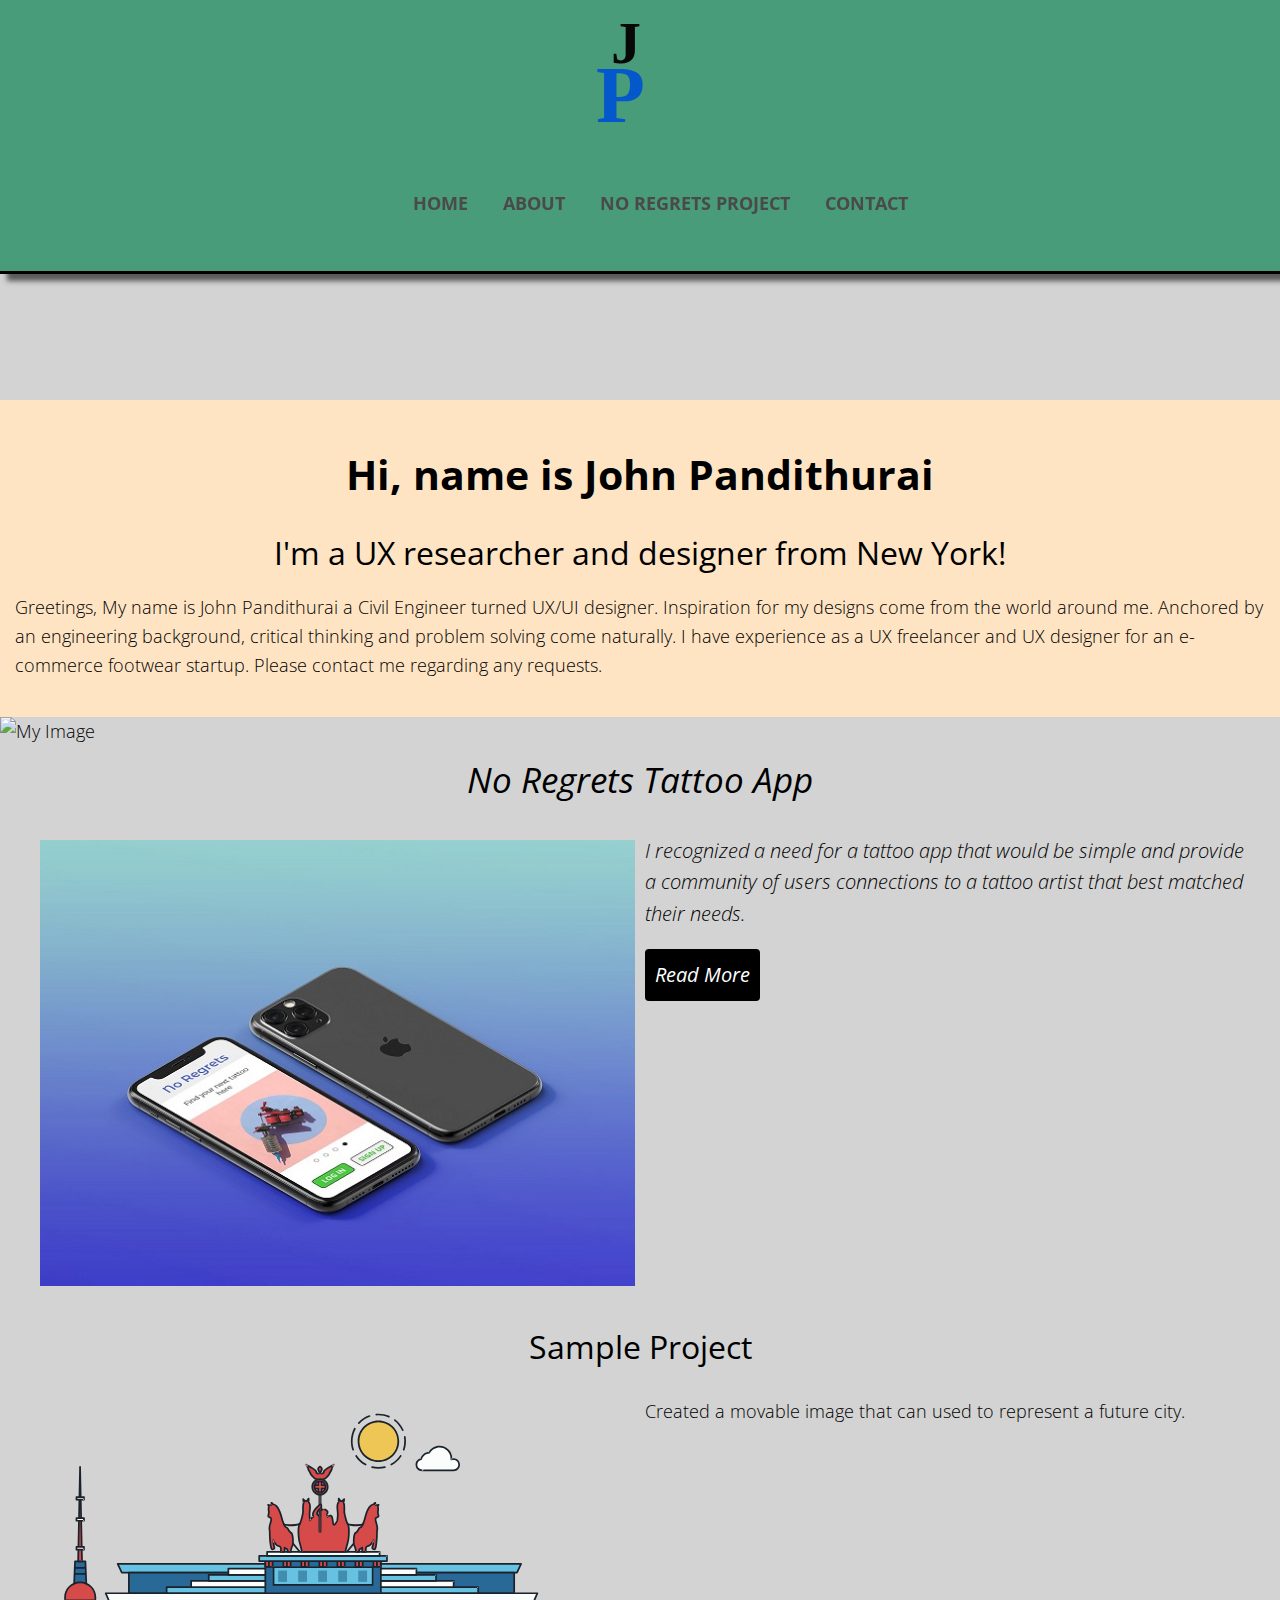
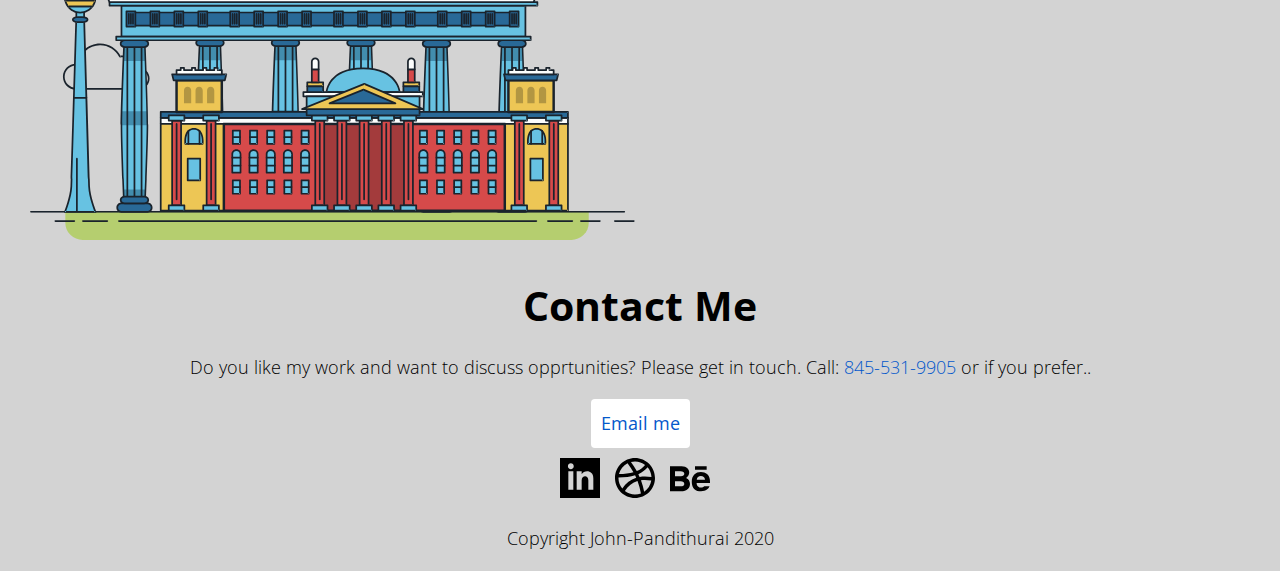
==== commit 5430ab9b: "Update index.html" ====
--- a/index.html
+++ b/index.html
@@ -4,7 +4,7 @@
 <head>
   <script src="https://kit.fontawesome.com/a43287d5b5.js" crossorigin="anonymous"></script>
   <link rel="stylesheet" type="text/css" href="https://cdnjs.cloudflare.com/ajax/libs/normalize/8.0.0/normalize.min.css">
-  <link rel="stylesheet" type="text/css" href="css/style.css">
+  <link rel="stylesheet" type="text/css" href="CSS/style.css">
   <link href="https://fonts.googleapis.com/css2?family=Open+Sans&display=swap" rel="stylesheet">
   <meta name="viewport" content="width=device-width, inital-scale=1">
   <meta charset="utf-8">
--- a/CSS/style.css
+++ b/CSS/style.css
@@ -0,0 +1,397 @@
+/* colors used: Primary Color (Blue): #0458CB Secondary Color (Green): #489c79 */
+/* Layout styling */
+*{
+    box-sizing: border-box;
+}
+
+header{
+    position: fixed;
+    display: block;
+    box-shadow: 7px 7px 5px 0px rgba(50, 50, 50, 0.75);
+    background-color: #489c79;
+    border-bottom: 3px solid #000000;
+    width: 100%;
+    z-index:5;
+    padding: 10px 0 4px;
+}
+.navigation{
+  list-style-type: none;
+}
+.navtoggle, .navtoggle.responsive{
+  position: relative;
+}
+
+.navtoggle li .icon {
+  position: absolute;
+  right: 0;
+  top: 2px;
+  font-size: 20px;
+  padding-right: 0px;
+}
+.navtoggle.responsive li {
+  display: block;
+  padding: 10px 0;
+  border-top: 1px solid rgba(255, 127, 80, 0.5);
+}
+.navtoggle.responsive nav{
+  padding: 24px 0 0;
+}
+.navtoggle.responsive li last-child {
+  padding: 0 0 10px;
+}
+ .logo {
+    display: block;
+     margin:auto;
+     max-width: 150px
+}
+ footer{
+    text-align: center;
+}
+#Linkedin {
+    padding-top: 10px;
+    padding-right: 10px;
+}
+#Dribbble {
+    padding-top: 10px;
+    padding-right: 10px;
+}
+#Behance {
+    padding-top: 10px;
+    padding-right: 10px;
+}
+ nav > ul{
+      margin: 0;
+}
+ nav > ul > li > a{
+    padding: 15px 15px 15px 15px;
+     text-transform: uppercase;
+     font-weight: 700;
+     color:#4a4a4a;
+}
+ nav > ul > li > a:visited {
+    color: #FFFFFF;
+}
+ nav > ul > li > a:hover {
+    color: #000000;
+}
+ main {
+    padding-top: 150px;
+}
+ body{
+    margin: 0;
+     background-color: lightgrey;
+     font-family: 'Open Sans', sans-serif;
+     font-size: 16px;
+     font-weight: 300;
+     line-height: 1.6;
+     color: #000000
+}
+ h1, h2, h3, h4 {
+    position: relative;
+     margin:0 10px;
+     line-height: 1.4;
+}
+ h1 {
+    font-size: 2.75em;
+     font-weight:700;
+}
+ h2 {
+    font-size: 2.25em;
+     font-weight:700;
+}
+ h3 {
+    text-align: center;
+    font-size: 1.75em;
+     font-weight:400;
+}
+ h4 {
+    font-size: 1.35em;
+     font-weight:400;
+}
+ img {
+    width: 100%;
+}
+ a {
+    color: #0458CB;
+     text-decoration: none;
+     display: inline-block;
+    width: auto;
+}
+#Resume{
+  color: #000080;
+  text-decoration: underline;
+  font-weight: bolder;
+}
+ a:visited {
+    color: #FFFFFF;
+}
+ a:hover {
+    color: #000000;
+     text-decoration: underline;
+}
+ a:focus {
+    color: #0458CB;
+     text-decoration: underline;
+}
+ a:active {
+    color: #0458CB;
+}
+#Email {
+  display: inline-block;
+  font-family: inherit;
+  background-color:#FFFFFF;
+  color: #000000;
+  font-weight: 400;
+  padding: 10px;
+  border-radius: 4px;
+  transition: .2s;
+}
+.button {
+   display: inline-block;
+   font-family: inherit;
+   background-color:#000000;
+   color: #FFFFFF;
+   font-weight: 400;
+   padding: 10px;
+   border-radius: 4px;
+   transition: opacity .2s ease-in-out;
+}
+ .button:hover {
+    cursor: pointer;
+    opacity: .8;
+    background-color: #0458CB
+}
+ .button.contact {
+    background-color: transparent;
+     color: #489c79;
+     text-transform:uppercase;
+     border: 2px solid #489c79
+}
+ .button.contact:hover {
+    background-color: #489c79;
+     color:#ffffff;
+}
+ .container {
+    padding: 0 15px;
+}
+ #Hero {
+    background-color: #ffe4c4;
+     padding: 20px 0;
+     display: inline-block;
+     width: 100%;
+}
+ #Hero h2{
+    text-align: center;
+     margin: 0;
+     padding: .67em 0;
+}
+ #work {
+    margin: 0 10px;
+     font-size: 1.1em;
+     font-style: italic;
+}
+ #work.row{
+    padding-bottom: 25px;
+     border-bottom: 1px solid #4a4a4a;
+}
+ .row{
+    margin: 25px;
+}
+.navtoggle li:not(:last-child) {display: none;
+}
+.navtoggle.responsive li:not(:last-child) {display: block;
+}
+@media only screen and (max-width: 640px) {
+  .navtoggle.responsive li {
+    display: block;
+    padding: 10px 0;
+    border-top: 1px solid rgba(255, 127, 80, 0.5);
+  }
+  .navtoggle.responsive nav{
+    padding: 24px 0 0;
+  }
+  .navtoggle.responsive li last-child {
+    padding: 0 0 10px;
+  }
+  .navtoggle, .navtoggle.responsive{
+    position: relative;
+  }
+  .navtoggle li:not(:last-child) {display: none;
+  }
+  .navtoggle.responsive li:not(:last-child) {display: block;
+  }
+}
+
+ @media only screen and (min-width: 640px) {
+    header{
+        text-align: center;
+         padding: 20px;
+    }
+    .logo{
+      float: left;
+      padding-bottom: 5px;
+      min-width: 641px
+    }
+     nav{
+        width: auto;
+         text-align: center;
+        margin:auto;
+    }
+    nav >ul{
+      margin: 1em 0;
+    }
+    nav > ul > li{
+       display: inline-block;
+    }
+    .navtoggle li:not(:last-child) {display: inline-block;
+    }
+    .navtoggle li:last-child{display: none;
+    }
+     main{
+        padding-top: 400px
+    }
+     body{
+        font-size: 18px
+    }
+     #hero{
+        text-align: center;
+    }
+    #hero span{
+        display: block;
+    }
+     .col-md-6{
+        width:50%;
+        padding: 5px;
+    }
+    [class*="col-"]{
+        float: left;
+        padding-top: 10px;
+    }
+     .col-md-6{
+        width:50%;
+        padding-right: 5px;
+    }
+    [class*="col-"]{
+        float: right;
+        padding-top: 10px;
+        padding-left: 5px
+    }
+     .row::after{
+        content: "";
+        clear: both;
+         display: table;
+    }
+     #work h3{
+        text-align: center;
+        padding-top: 10px;
+    }
+     @media only screen and (min-width: 1024px) {
+       header{
+           text-align: center;
+            padding: 20px;
+       }
+       .logo{
+         float: left;
+         padding-bottom: 5px;
+         min-width: 641px
+       }
+        nav{
+           width: auto;
+            text-align: center;
+           margin:auto;
+       }
+       nav >ul{
+         margin: 1em 0;
+       }
+       nav > ul > li{
+          display: inline-block;
+       }
+       .navtoggle li:not(:last-child) {display: inline-block;
+       }
+       .navtoggle li:last-child{display: none;
+       }
+        main{
+           padding-top: 400px
+       }
+        body{
+           font-size: 18px
+       }
+        #hero{
+           text-align: center;
+       }
+       #hero span{
+           display: block;
+       }
+        .col-md-6{
+           width:50%;
+           padding: 5px;
+       }
+       [class*="col-"]{
+           float: left;
+           padding-top: 10px;
+       }
+        .col-md-6{
+           width:50%;
+           padding-right: 5px;
+       }
+       [class*="col-"]{
+           float: right;
+           padding-top: 10px;
+           padding-left: 5px
+       }
+        .row::after{
+           content: "";
+           clear: both;
+            display: table;
+       }
+        #work h3{
+           text-align: center;
+           padding-top: 10px;
+
+    }
+
+     @keyframes color-change {
+         from {
+            fill: #228822;
+        }
+         to {
+            fill: #f76414;
+        }
+    }
+     .sun{
+        animation-duration: 4s;
+         animation-name: color-change;
+         animation-iteration-count: infinite;
+         animation-direction: alternate;
+         animation-timing-function: linear;
+    }
+     @keyframes cloud-move {
+         from {
+            transform: translate(0,50px);
+        }
+         to {
+            transform: translate(200px, 50px)
+        }
+    }
+     .cloud-front {
+        animation-duration: 30s;
+         animation-name: cloud-move;
+         animation-iteration-count: infinite;
+        animation-direction: alternate;
+        animation-timing-function: linear;
+    }
+     @keyframes cloud-move-reverse {
+         from{
+            transform: translate(446px, 48px);
+        }
+         to {
+            transform: translate(100px, 48px)
+        }
+    }
+     .cloud-back {
+        animation-duration: 34s;
+         animation-name: cloud-move-reverse;
+         animation-iteration-count: infinite;
+        animation-direction: alternate;
+        animation-timing-function:linear;
+  }
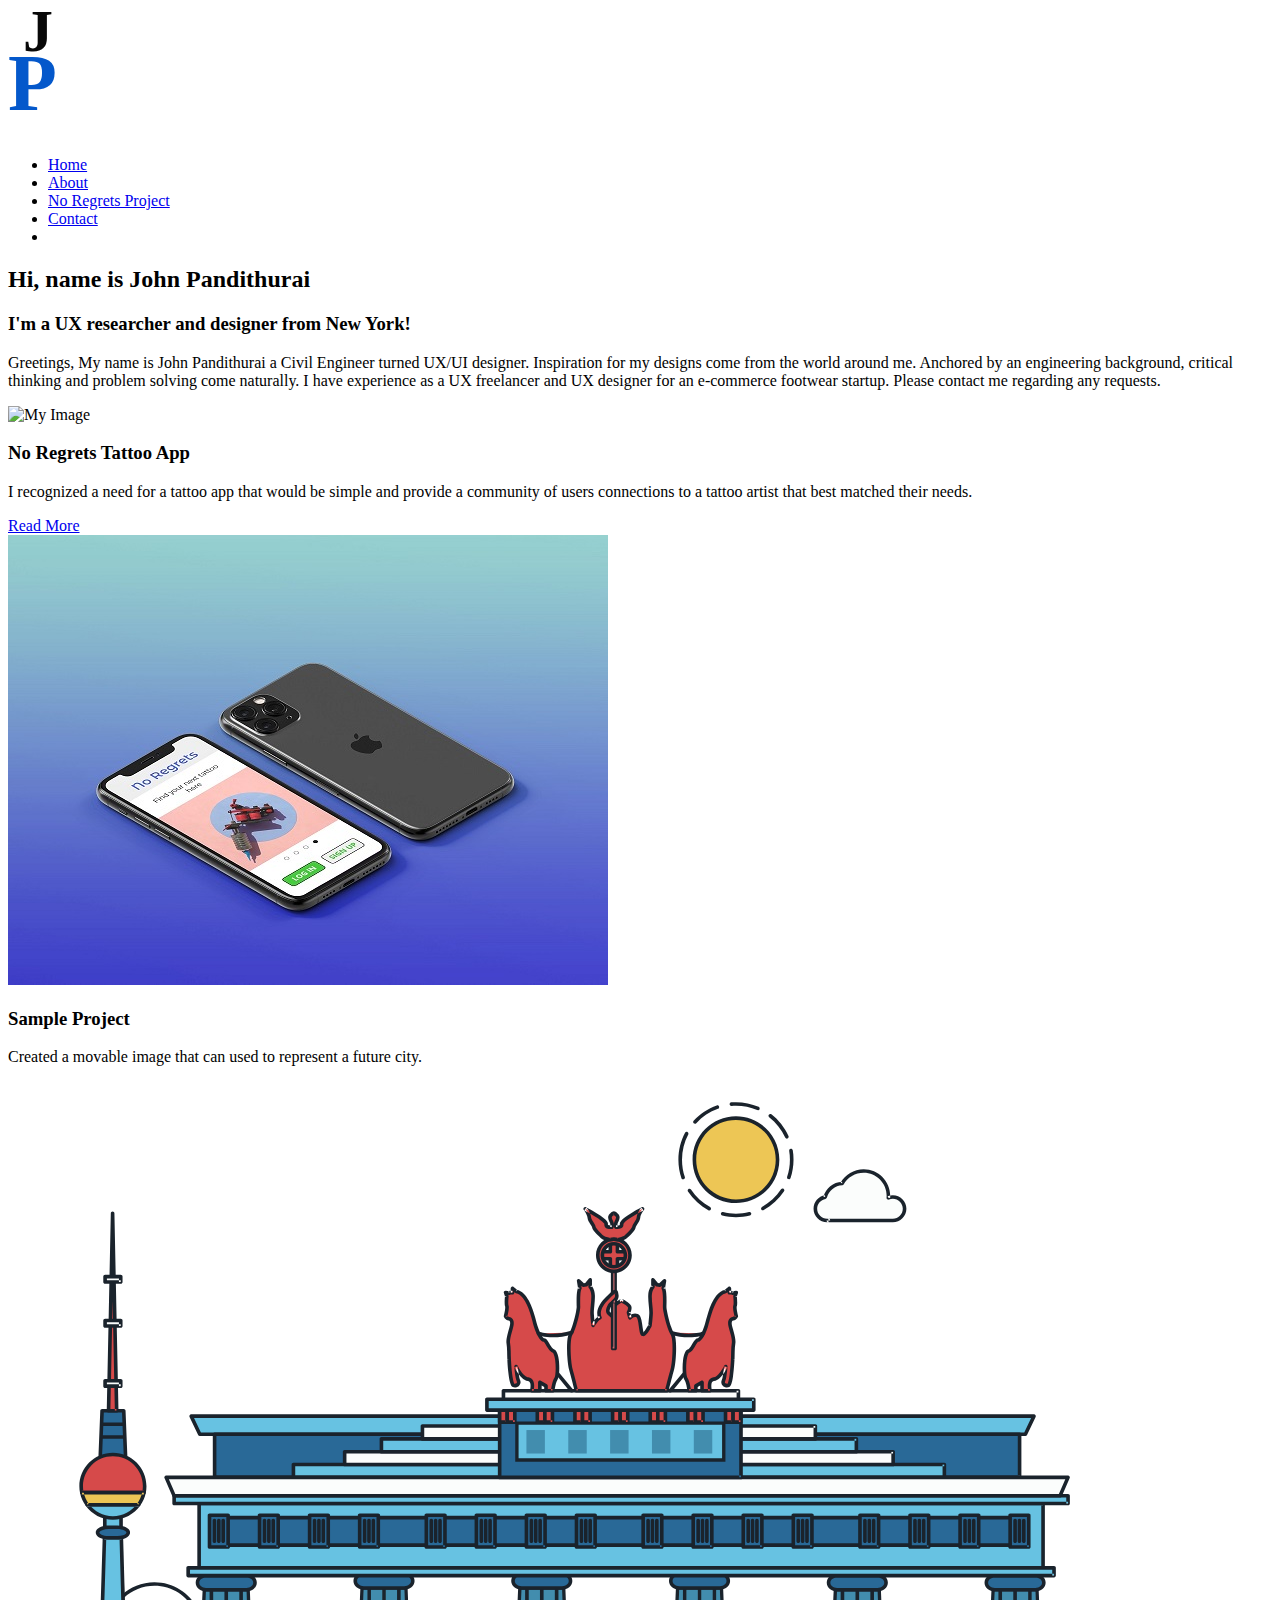
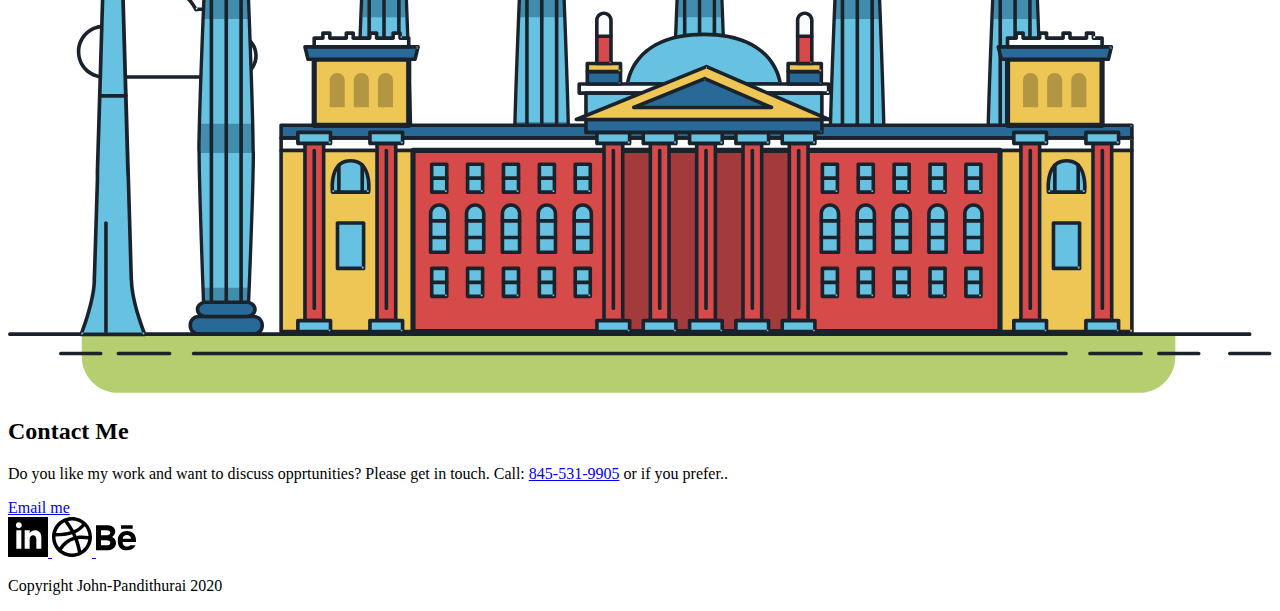
==== commit 07fc25b5: "css" ====
--- a/index.html
+++ b/index.html
@@ -4,13 +4,12 @@
 <head>
   <script src="https://kit.fontawesome.com/a43287d5b5.js" crossorigin="anonymous"></script>
   <link rel="stylesheet" type="text/css" href="https://cdnjs.cloudflare.com/ajax/libs/normalize/8.0.0/normalize.min.css">
-  <link rel="stylesheet" type="text/css" href="CSS/style.css">
+  <link rel="stylesheet" type="text/css" href="css/style.css">
   <link href="https://fonts.googleapis.com/css2?family=Open+Sans&display=swap" rel="stylesheet">
   <meta name="viewport" content="width=device-width, inital-scale=1">
   <meta charset="utf-8">
   <title>John Pandithurai Designs</title>
 </head>
-
 <body>
   <header>
     <div class="container">
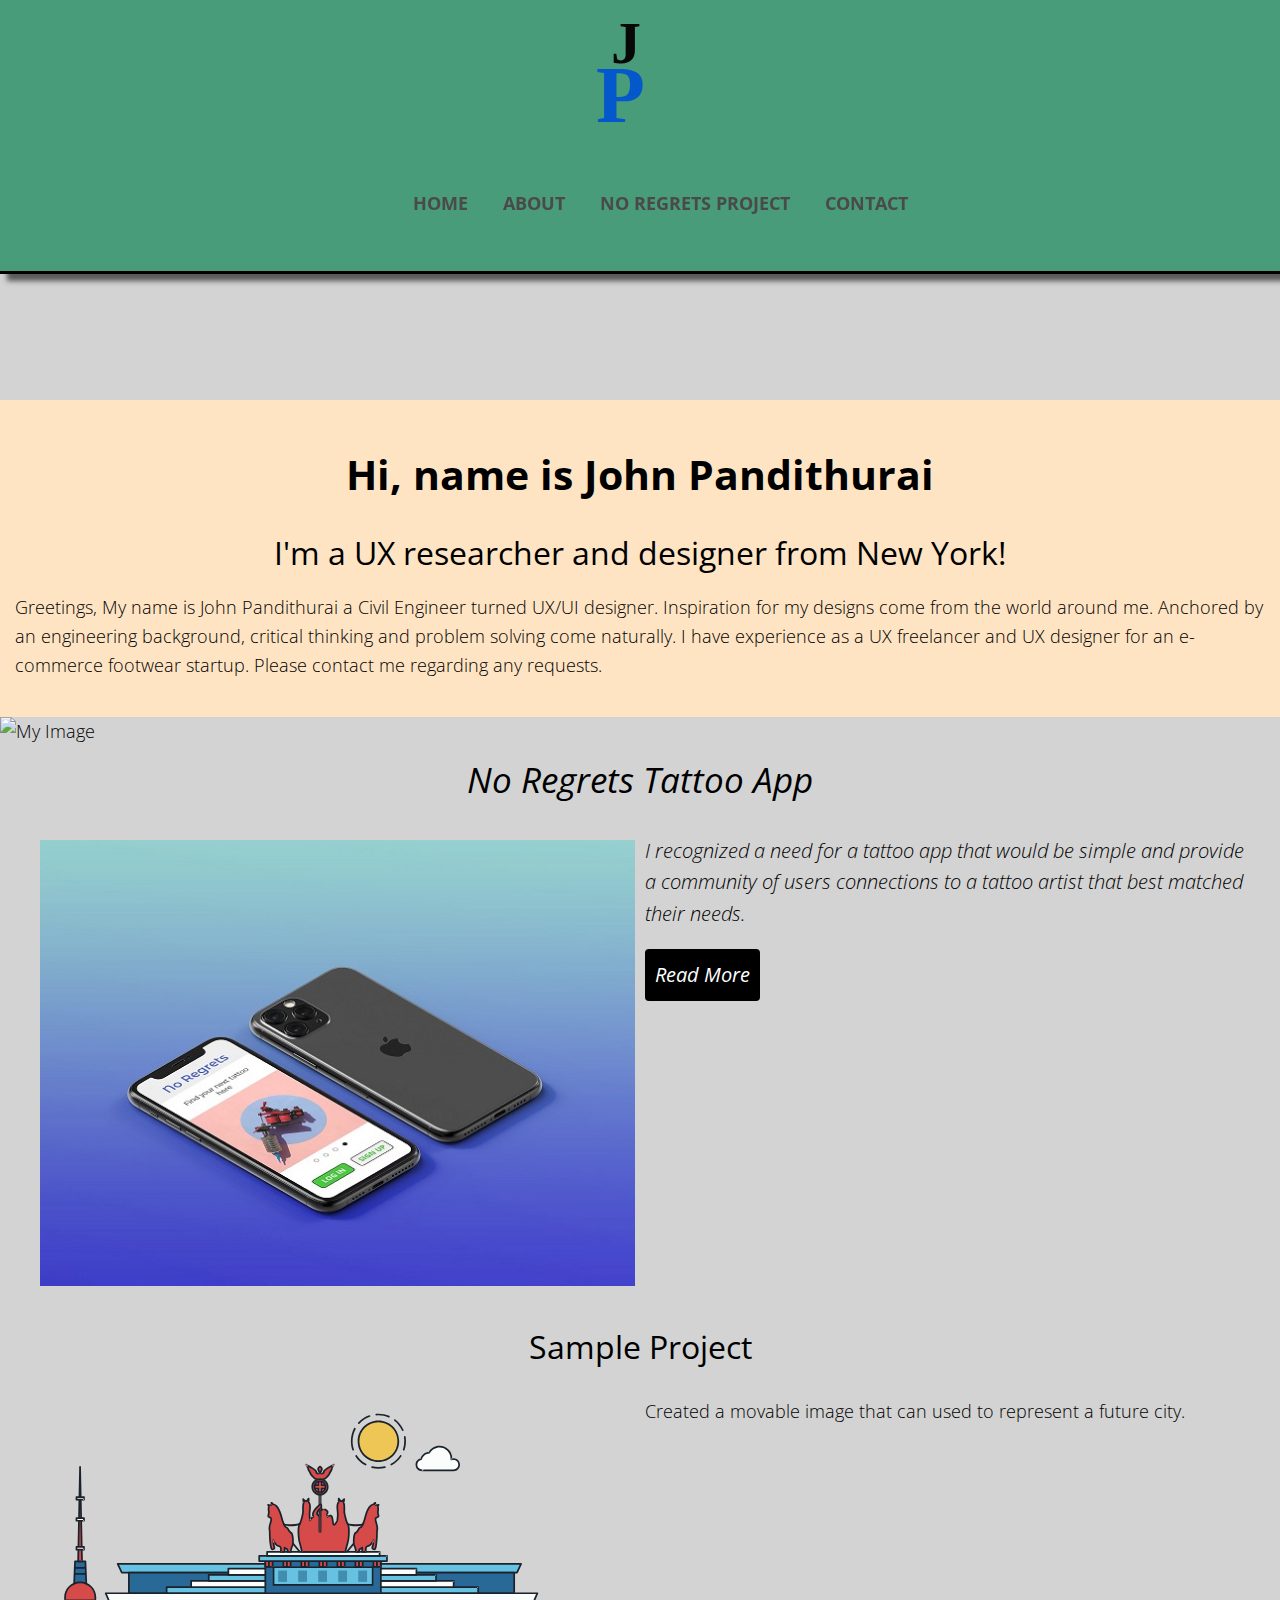
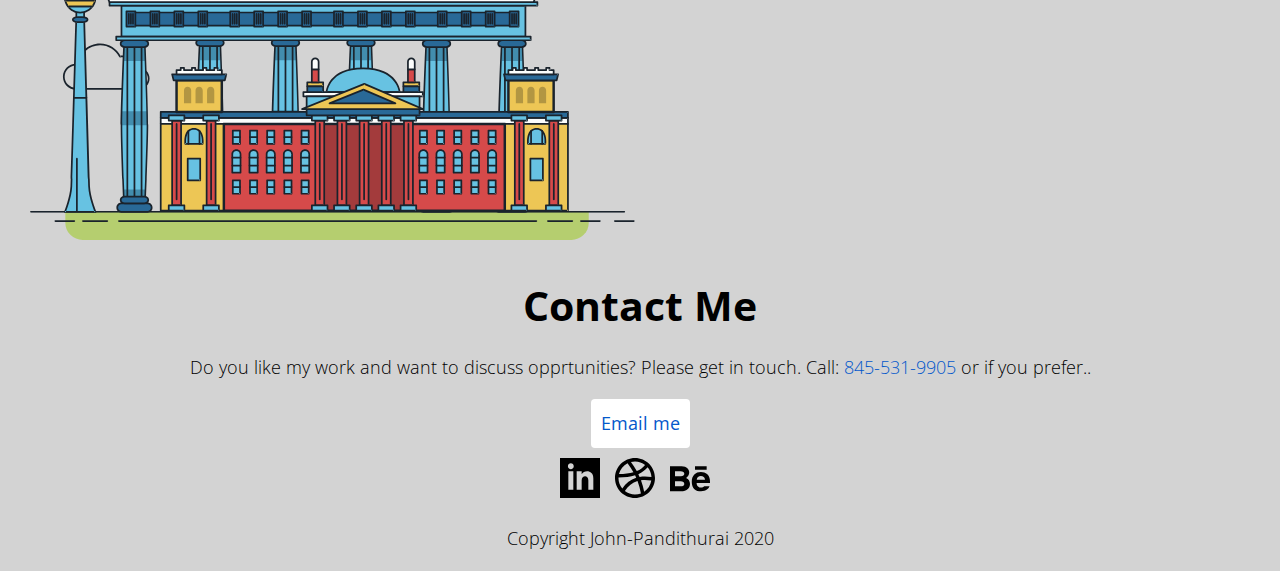
==== commit e816a223: "CSS" ====
--- a/index.html
+++ b/index.html
@@ -4,7 +4,7 @@
 <head>
   <script src="https://kit.fontawesome.com/a43287d5b5.js" crossorigin="anonymous"></script>
   <link rel="stylesheet" type="text/css" href="https://cdnjs.cloudflare.com/ajax/libs/normalize/8.0.0/normalize.min.css">
-  <link rel="stylesheet" type="text/css" href="css/style.css">
+  <link rel="stylesheet" type="text/css" href="CSS/style.css">
   <link href="https://fonts.googleapis.com/css2?family=Open+Sans&display=swap" rel="stylesheet">
   <meta name="viewport" content="width=device-width, inital-scale=1">
   <meta charset="utf-8">
--- a/CSS/style.css
+++ b/CSS/style.css
@@ -0,0 +1,397 @@
+/* colors used: Primary Color (Blue): #0458CB Secondary Color (Green): #489c79 */
+/* Layout styling */
+*{
+    box-sizing: border-box;
+}
+
+header{
+    position: fixed;
+    display: block;
+    box-shadow: 7px 7px 5px 0px rgba(50, 50, 50, 0.75);
+    background-color: #489c79;
+    border-bottom: 3px solid #000000;
+    width: 100%;
+    z-index:5;
+    padding: 10px 0 4px;
+}
+.navigation{
+  list-style-type: none;
+}
+.navtoggle, .navtoggle.responsive{
+  position: relative;
+}
+
+.navtoggle li .icon {
+  position: absolute;
+  right: 0;
+  top: 2px;
+  font-size: 20px;
+  padding-right: 0px;
+}
+.navtoggle.responsive li {
+  display: block;
+  padding: 10px 0;
+  border-top: 1px solid rgba(255, 127, 80, 0.5);
+}
+.navtoggle.responsive nav{
+  padding: 24px 0 0;
+}
+.navtoggle.responsive li last-child {
+  padding: 0 0 10px;
+}
+ .logo {
+    display: block;
+     margin:auto;
+     max-width: 150px
+}
+ footer{
+    text-align: center;
+}
+#Linkedin {
+    padding-top: 10px;
+    padding-right: 10px;
+}
+#Dribbble {
+    padding-top: 10px;
+    padding-right: 10px;
+}
+#Behance {
+    padding-top: 10px;
+    padding-right: 10px;
+}
+ nav > ul{
+      margin: 0;
+}
+ nav > ul > li > a{
+    padding: 15px 15px 15px 15px;
+     text-transform: uppercase;
+     font-weight: 700;
+     color:#4a4a4a;
+}
+ nav > ul > li > a:visited {
+    color: #FFFFFF;
+}
+ nav > ul > li > a:hover {
+    color: #000000;
+}
+ main {
+    padding-top: 150px;
+}
+ body{
+    margin: 0;
+     background-color: lightgrey;
+     font-family: 'Open Sans', sans-serif;
+     font-size: 16px;
+     font-weight: 300;
+     line-height: 1.6;
+     color: #000000
+}
+ h1, h2, h3, h4 {
+    position: relative;
+     margin:0 10px;
+     line-height: 1.4;
+}
+ h1 {
+    font-size: 2.75em;
+     font-weight:700;
+}
+ h2 {
+    font-size: 2.25em;
+     font-weight:700;
+}
+ h3 {
+    text-align: center;
+    font-size: 1.75em;
+     font-weight:400;
+}
+ h4 {
+    font-size: 1.35em;
+     font-weight:400;
+}
+ img {
+    width: 100%;
+}
+ a {
+    color: #0458CB;
+     text-decoration: none;
+     display: inline-block;
+    width: auto;
+}
+#Resume{
+  color: #000080;
+  text-decoration: underline;
+  font-weight: bolder;
+}
+ a:visited {
+    color: #FFFFFF;
+}
+ a:hover {
+    color: #000000;
+     text-decoration: underline;
+}
+ a:focus {
+    color: #0458CB;
+     text-decoration: underline;
+}
+ a:active {
+    color: #0458CB;
+}
+#Email {
+  display: inline-block;
+  font-family: inherit;
+  background-color:#FFFFFF;
+  color: #000000;
+  font-weight: 400;
+  padding: 10px;
+  border-radius: 4px;
+  transition: .2s;
+}
+.button {
+   display: inline-block;
+   font-family: inherit;
+   background-color:#000000;
+   color: #FFFFFF;
+   font-weight: 400;
+   padding: 10px;
+   border-radius: 4px;
+   transition: opacity .2s ease-in-out;
+}
+ .button:hover {
+    cursor: pointer;
+    opacity: .8;
+    background-color: #0458CB
+}
+ .button.contact {
+    background-color: transparent;
+     color: #489c79;
+     text-transform:uppercase;
+     border: 2px solid #489c79
+}
+ .button.contact:hover {
+    background-color: #489c79;
+     color:#ffffff;
+}
+ .container {
+    padding: 0 15px;
+}
+ #Hero {
+    background-color: #ffe4c4;
+     padding: 20px 0;
+     display: inline-block;
+     width: 100%;
+}
+ #Hero h2{
+    text-align: center;
+     margin: 0;
+     padding: .67em 0;
+}
+ #work {
+    margin: 0 10px;
+     font-size: 1.1em;
+     font-style: italic;
+}
+ #work.row{
+    padding-bottom: 25px;
+     border-bottom: 1px solid #4a4a4a;
+}
+ .row{
+    margin: 25px;
+}
+.navtoggle li:not(:last-child) {display: none;
+}
+.navtoggle.responsive li:not(:last-child) {display: block;
+}
+@media only screen and (max-width: 640px) {
+  .navtoggle.responsive li {
+    display: block;
+    padding: 10px 0;
+    border-top: 1px solid rgba(255, 127, 80, 0.5);
+  }
+  .navtoggle.responsive nav{
+    padding: 24px 0 0;
+  }
+  .navtoggle.responsive li last-child {
+    padding: 0 0 10px;
+  }
+  .navtoggle, .navtoggle.responsive{
+    position: relative;
+  }
+  .navtoggle li:not(:last-child) {display: none;
+  }
+  .navtoggle.responsive li:not(:last-child) {display: block;
+  }
+}
+
+ @media only screen and (min-width: 640px) {
+    header{
+        text-align: center;
+         padding: 20px;
+    }
+    .logo{
+      float: left;
+      padding-bottom: 5px;
+      min-width: 641px
+    }
+     nav{
+        width: auto;
+         text-align: center;
+        margin:auto;
+    }
+    nav >ul{
+      margin: 1em 0;
+    }
+    nav > ul > li{
+       display: inline-block;
+    }
+    .navtoggle li:not(:last-child) {display: inline-block;
+    }
+    .navtoggle li:last-child{display: none;
+    }
+     main{
+        padding-top: 400px
+    }
+     body{
+        font-size: 18px
+    }
+     #hero{
+        text-align: center;
+    }
+    #hero span{
+        display: block;
+    }
+     .col-md-6{
+        width:50%;
+        padding: 5px;
+    }
+    [class*="col-"]{
+        float: left;
+        padding-top: 10px;
+    }
+     .col-md-6{
+        width:50%;
+        padding-right: 5px;
+    }
+    [class*="col-"]{
+        float: right;
+        padding-top: 10px;
+        padding-left: 5px
+    }
+     .row::after{
+        content: "";
+        clear: both;
+         display: table;
+    }
+     #work h3{
+        text-align: center;
+        padding-top: 10px;
+    }
+     @media only screen and (min-width: 1024px) {
+       header{
+           text-align: center;
+            padding: 20px;
+       }
+       .logo{
+         float: left;
+         padding-bottom: 5px;
+         min-width: 641px
+       }
+        nav{
+           width: auto;
+            text-align: center;
+           margin:auto;
+       }
+       nav >ul{
+         margin: 1em 0;
+       }
+       nav > ul > li{
+          display: inline-block;
+       }
+       .navtoggle li:not(:last-child) {display: inline-block;
+       }
+       .navtoggle li:last-child{display: none;
+       }
+        main{
+           padding-top: 400px
+       }
+        body{
+           font-size: 18px
+       }
+        #hero{
+           text-align: center;
+       }
+       #hero span{
+           display: block;
+       }
+        .col-md-6{
+           width:50%;
+           padding: 5px;
+       }
+       [class*="col-"]{
+           float: left;
+           padding-top: 10px;
+       }
+        .col-md-6{
+           width:50%;
+           padding-right: 5px;
+       }
+       [class*="col-"]{
+           float: right;
+           padding-top: 10px;
+           padding-left: 5px
+       }
+        .row::after{
+           content: "";
+           clear: both;
+            display: table;
+       }
+        #work h3{
+           text-align: center;
+           padding-top: 10px;
+
+    }
+
+     @keyframes color-change {
+         from {
+            fill: #228822;
+        }
+         to {
+            fill: #f76414;
+        }
+    }
+     .sun{
+        animation-duration: 4s;
+         animation-name: color-change;
+         animation-iteration-count: infinite;
+         animation-direction: alternate;
+         animation-timing-function: linear;
+    }
+     @keyframes cloud-move {
+         from {
+            transform: translate(0,50px);
+        }
+         to {
+            transform: translate(200px, 50px)
+        }
+    }
+     .cloud-front {
+        animation-duration: 30s;
+         animation-name: cloud-move;
+         animation-iteration-count: infinite;
+        animation-direction: alternate;
+        animation-timing-function: linear;
+    }
+     @keyframes cloud-move-reverse {
+         from{
+            transform: translate(446px, 48px);
+        }
+         to {
+            transform: translate(100px, 48px)
+        }
+    }
+     .cloud-back {
+        animation-duration: 34s;
+         animation-name: cloud-move-reverse;
+         animation-iteration-count: infinite;
+        animation-direction: alternate;
+        animation-timing-function:linear;
+  }
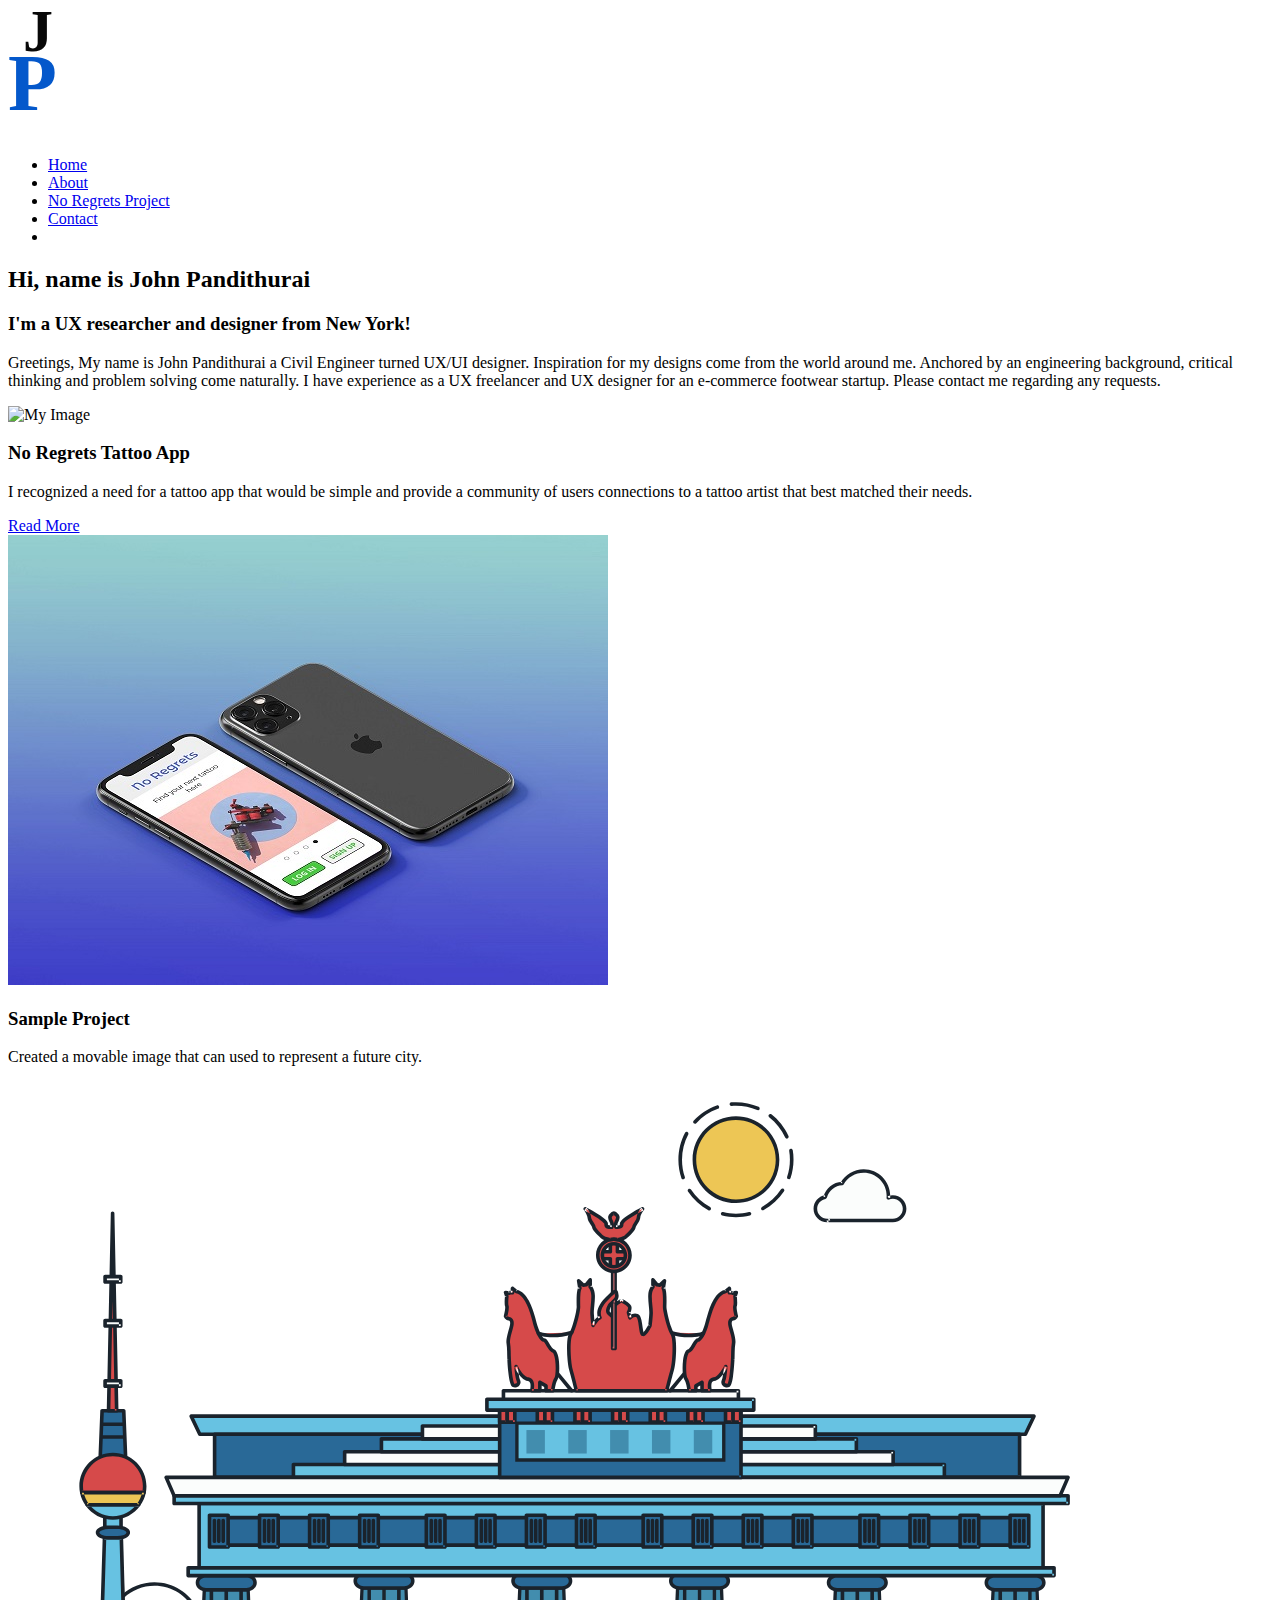
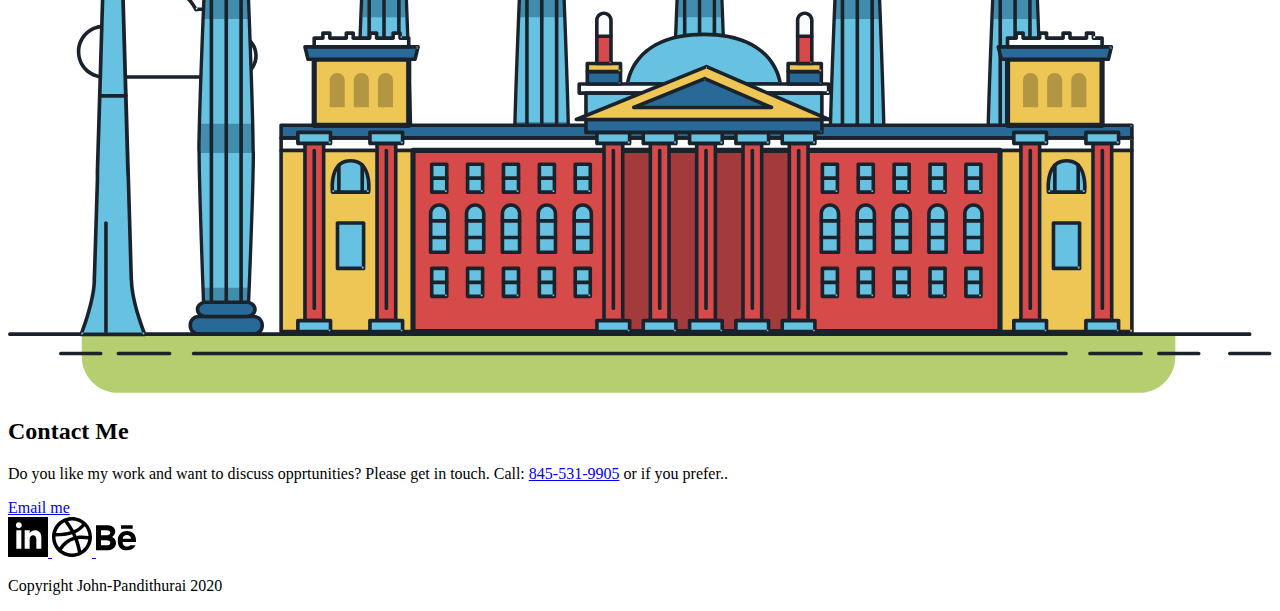
==== commit 4d5a869c: "css" ====
--- a/index.html
+++ b/index.html
@@ -4,7 +4,7 @@
 <head>
   <script src="https://kit.fontawesome.com/a43287d5b5.js" crossorigin="anonymous"></script>
   <link rel="stylesheet" type="text/css" href="https://cdnjs.cloudflare.com/ajax/libs/normalize/8.0.0/normalize.min.css">
-  <link rel="stylesheet" type="text/css" href="CSS/style.css">
+  <link rel="stylesheet" type="text/css" href="css/style.css">
   <link href="https://fonts.googleapis.com/css2?family=Open+Sans&display=swap" rel="stylesheet">
   <meta name="viewport" content="width=device-width, inital-scale=1">
   <meta charset="utf-8">
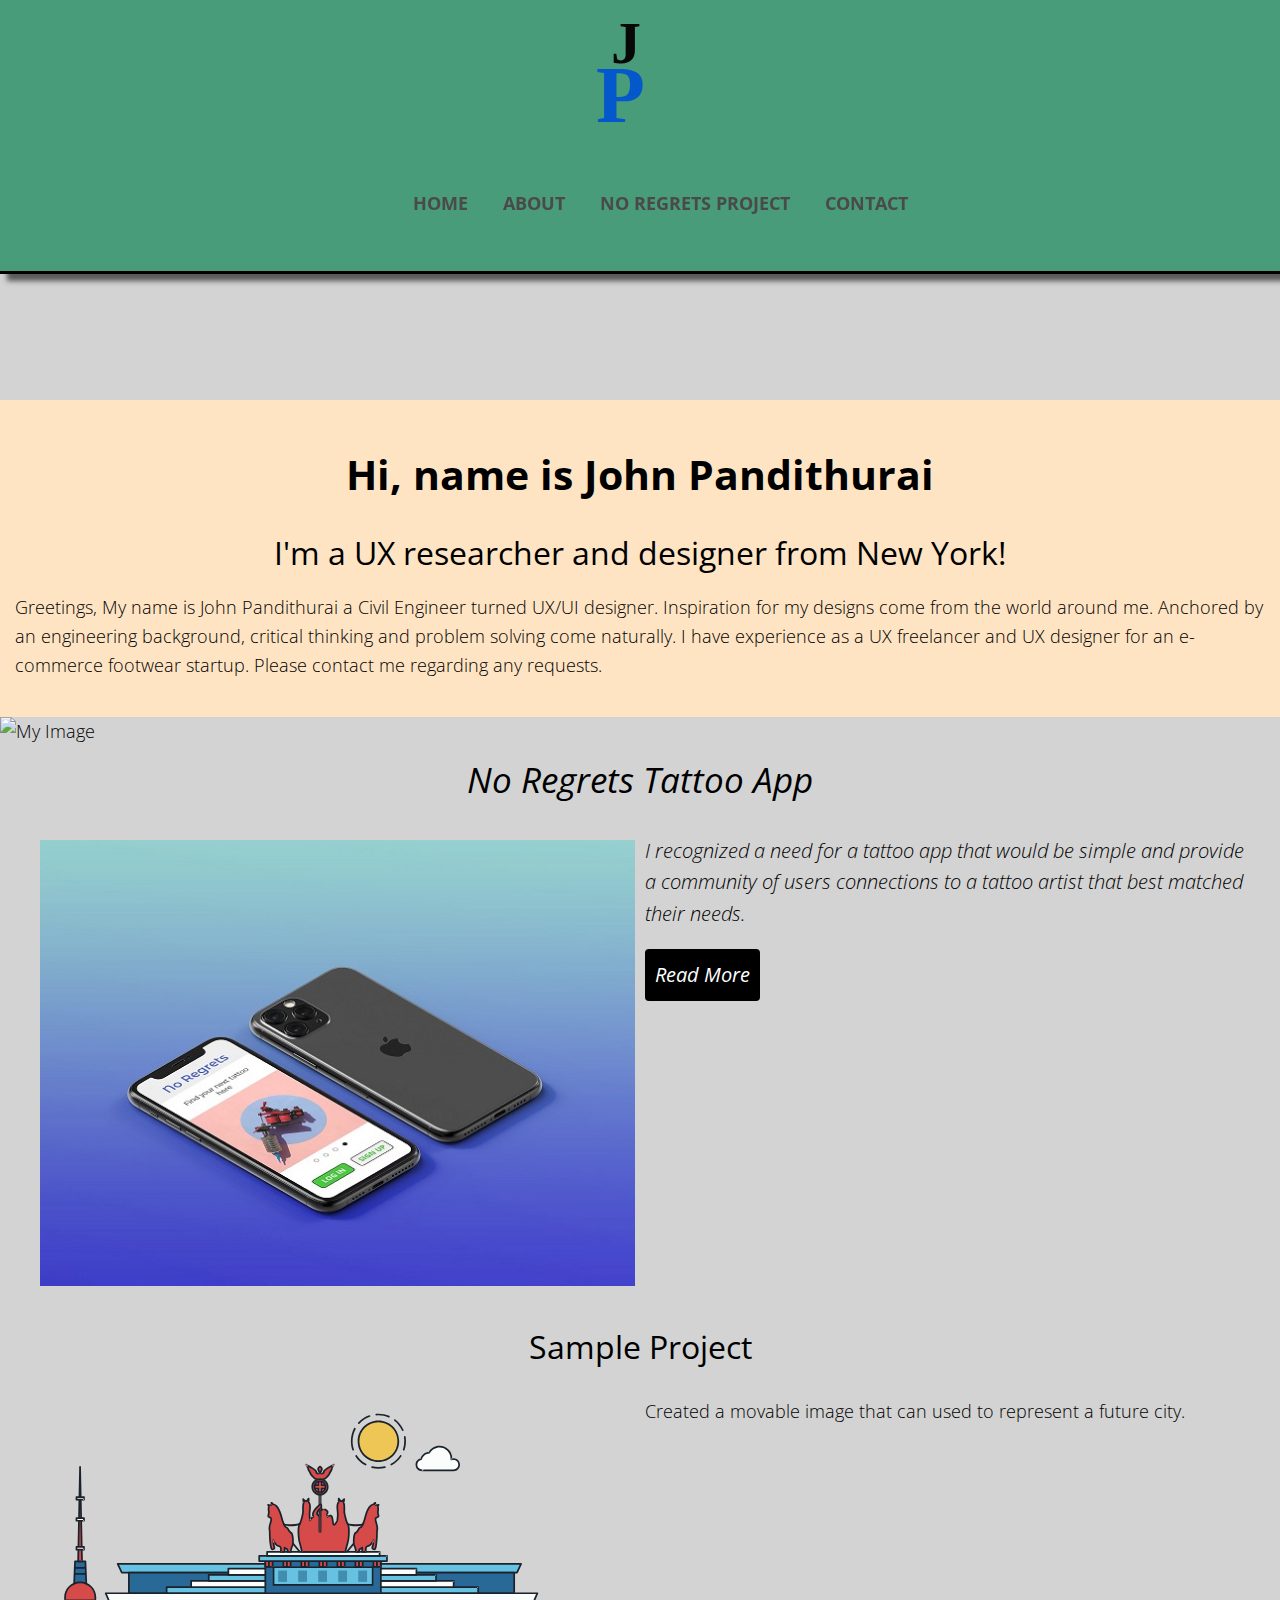
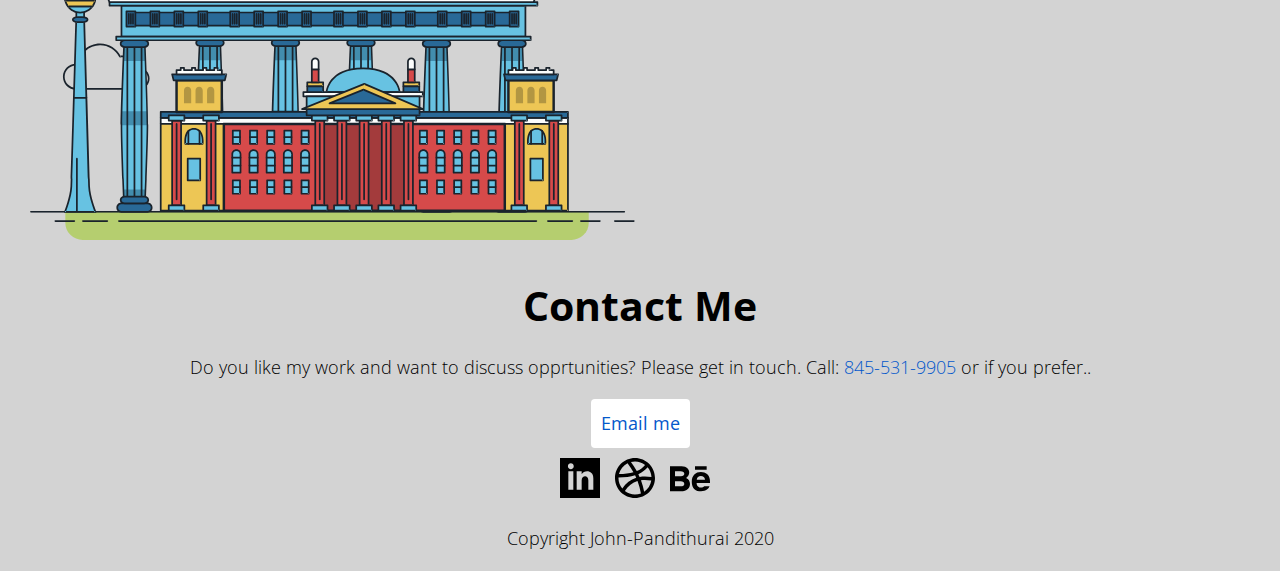
==== commit 5488bc46: "Merge pull request #1 from johnpandit/master" ====
--- a/index.html
+++ b/index.html
@@ -4,12 +4,13 @@
 <head>
   <script src="https://kit.fontawesome.com/a43287d5b5.js" crossorigin="anonymous"></script>
   <link rel="stylesheet" type="text/css" href="https://cdnjs.cloudflare.com/ajax/libs/normalize/8.0.0/normalize.min.css">
-  <link rel="stylesheet" type="text/css" href="css/style.css">
+  <link rel="stylesheet" type="text/css" href="CSS/style.css">
   <link href="https://fonts.googleapis.com/css2?family=Open+Sans&display=swap" rel="stylesheet">
   <meta name="viewport" content="width=device-width, inital-scale=1">
   <meta charset="utf-8">
   <title>John Pandithurai Designs</title>
 </head>
+
 <body>
   <header>
     <div class="container">
--- a/CSS/style.css
+++ b/CSS/style.css
@@ -0,0 +1,397 @@
+/* colors used: Primary Color (Blue): #0458CB Secondary Color (Green): #489c79 */
+/* Layout styling */
+*{
+    box-sizing: border-box;
+}
+
+header{
+    position: fixed;
+    display: block;
+    box-shadow: 7px 7px 5px 0px rgba(50, 50, 50, 0.75);
+    background-color: #489c79;
+    border-bottom: 3px solid #000000;
+    width: 100%;
+    z-index:5;
+    padding: 10px 0 4px;
+}
+.navigation{
+  list-style-type: none;
+}
+.navtoggle, .navtoggle.responsive{
+  position: relative;
+}
+
+.navtoggle li .icon {
+  position: absolute;
+  right: 0;
+  top: 2px;
+  font-size: 20px;
+  padding-right: 0px;
+}
+.navtoggle.responsive li {
+  display: block;
+  padding: 10px 0;
+  border-top: 1px solid rgba(255, 127, 80, 0.5);
+}
+.navtoggle.responsive nav{
+  padding: 24px 0 0;
+}
+.navtoggle.responsive li last-child {
+  padding: 0 0 10px;
+}
+ .logo {
+    display: block;
+     margin:auto;
+     max-width: 150px
+}
+ footer{
+    text-align: center;
+}
+#Linkedin {
+    padding-top: 10px;
+    padding-right: 10px;
+}
+#Dribbble {
+    padding-top: 10px;
+    padding-right: 10px;
+}
+#Behance {
+    padding-top: 10px;
+    padding-right: 10px;
+}
+ nav > ul{
+      margin: 0;
+}
+ nav > ul > li > a{
+    padding: 15px 15px 15px 15px;
+     text-transform: uppercase;
+     font-weight: 700;
+     color:#4a4a4a;
+}
+ nav > ul > li > a:visited {
+    color: #FFFFFF;
+}
+ nav > ul > li > a:hover {
+    color: #000000;
+}
+ main {
+    padding-top: 150px;
+}
+ body{
+    margin: 0;
+     background-color: lightgrey;
+     font-family: 'Open Sans', sans-serif;
+     font-size: 16px;
+     font-weight: 300;
+     line-height: 1.6;
+     color: #000000
+}
+ h1, h2, h3, h4 {
+    position: relative;
+     margin:0 10px;
+     line-height: 1.4;
+}
+ h1 {
+    font-size: 2.75em;
+     font-weight:700;
+}
+ h2 {
+    font-size: 2.25em;
+     font-weight:700;
+}
+ h3 {
+    text-align: center;
+    font-size: 1.75em;
+     font-weight:400;
+}
+ h4 {
+    font-size: 1.35em;
+     font-weight:400;
+}
+ img {
+    width: 100%;
+}
+ a {
+    color: #0458CB;
+     text-decoration: none;
+     display: inline-block;
+    width: auto;
+}
+#Resume{
+  color: #000080;
+  text-decoration: underline;
+  font-weight: bolder;
+}
+ a:visited {
+    color: #FFFFFF;
+}
+ a:hover {
+    color: #000000;
+     text-decoration: underline;
+}
+ a:focus {
+    color: #0458CB;
+     text-decoration: underline;
+}
+ a:active {
+    color: #0458CB;
+}
+#Email {
+  display: inline-block;
+  font-family: inherit;
+  background-color:#FFFFFF;
+  color: #000000;
+  font-weight: 400;
+  padding: 10px;
+  border-radius: 4px;
+  transition: .2s;
+}
+.button {
+   display: inline-block;
+   font-family: inherit;
+   background-color:#000000;
+   color: #FFFFFF;
+   font-weight: 400;
+   padding: 10px;
+   border-radius: 4px;
+   transition: opacity .2s ease-in-out;
+}
+ .button:hover {
+    cursor: pointer;
+    opacity: .8;
+    background-color: #0458CB
+}
+ .button.contact {
+    background-color: transparent;
+     color: #489c79;
+     text-transform:uppercase;
+     border: 2px solid #489c79
+}
+ .button.contact:hover {
+    background-color: #489c79;
+     color:#ffffff;
+}
+ .container {
+    padding: 0 15px;
+}
+ #Hero {
+    background-color: #ffe4c4;
+     padding: 20px 0;
+     display: inline-block;
+     width: 100%;
+}
+ #Hero h2{
+    text-align: center;
+     margin: 0;
+     padding: .67em 0;
+}
+ #work {
+    margin: 0 10px;
+     font-size: 1.1em;
+     font-style: italic;
+}
+ #work.row{
+    padding-bottom: 25px;
+     border-bottom: 1px solid #4a4a4a;
+}
+ .row{
+    margin: 25px;
+}
+.navtoggle li:not(:last-child) {display: none;
+}
+.navtoggle.responsive li:not(:last-child) {display: block;
+}
+@media only screen and (max-width: 640px) {
+  .navtoggle.responsive li {
+    display: block;
+    padding: 10px 0;
+    border-top: 1px solid rgba(255, 127, 80, 0.5);
+  }
+  .navtoggle.responsive nav{
+    padding: 24px 0 0;
+  }
+  .navtoggle.responsive li last-child {
+    padding: 0 0 10px;
+  }
+  .navtoggle, .navtoggle.responsive{
+    position: relative;
+  }
+  .navtoggle li:not(:last-child) {display: none;
+  }
+  .navtoggle.responsive li:not(:last-child) {display: block;
+  }
+}
+
+ @media only screen and (min-width: 640px) {
+    header{
+        text-align: center;
+         padding: 20px;
+    }
+    .logo{
+      float: left;
+      padding-bottom: 5px;
+      min-width: 641px
+    }
+     nav{
+        width: auto;
+         text-align: center;
+        margin:auto;
+    }
+    nav >ul{
+      margin: 1em 0;
+    }
+    nav > ul > li{
+       display: inline-block;
+    }
+    .navtoggle li:not(:last-child) {display: inline-block;
+    }
+    .navtoggle li:last-child{display: none;
+    }
+     main{
+        padding-top: 400px
+    }
+     body{
+        font-size: 18px
+    }
+     #hero{
+        text-align: center;
+    }
+    #hero span{
+        display: block;
+    }
+     .col-md-6{
+        width:50%;
+        padding: 5px;
+    }
+    [class*="col-"]{
+        float: left;
+        padding-top: 10px;
+    }
+     .col-md-6{
+        width:50%;
+        padding-right: 5px;
+    }
+    [class*="col-"]{
+        float: right;
+        padding-top: 10px;
+        padding-left: 5px
+    }
+     .row::after{
+        content: "";
+        clear: both;
+         display: table;
+    }
+     #work h3{
+        text-align: center;
+        padding-top: 10px;
+    }
+     @media only screen and (min-width: 1024px) {
+       header{
+           text-align: center;
+            padding: 20px;
+       }
+       .logo{
+         float: left;
+         padding-bottom: 5px;
+         min-width: 641px
+       }
+        nav{
+           width: auto;
+            text-align: center;
+           margin:auto;
+       }
+       nav >ul{
+         margin: 1em 0;
+       }
+       nav > ul > li{
+          display: inline-block;
+       }
+       .navtoggle li:not(:last-child) {display: inline-block;
+       }
+       .navtoggle li:last-child{display: none;
+       }
+        main{
+           padding-top: 400px
+       }
+        body{
+           font-size: 18px
+       }
+        #hero{
+           text-align: center;
+       }
+       #hero span{
+           display: block;
+       }
+        .col-md-6{
+           width:50%;
+           padding: 5px;
+       }
+       [class*="col-"]{
+           float: left;
+           padding-top: 10px;
+       }
+        .col-md-6{
+           width:50%;
+           padding-right: 5px;
+       }
+       [class*="col-"]{
+           float: right;
+           padding-top: 10px;
+           padding-left: 5px
+       }
+        .row::after{
+           content: "";
+           clear: both;
+            display: table;
+       }
+        #work h3{
+           text-align: center;
+           padding-top: 10px;
+
+    }
+
+     @keyframes color-change {
+         from {
+            fill: #228822;
+        }
+         to {
+            fill: #f76414;
+        }
+    }
+     .sun{
+        animation-duration: 4s;
+         animation-name: color-change;
+         animation-iteration-count: infinite;
+         animation-direction: alternate;
+         animation-timing-function: linear;
+    }
+     @keyframes cloud-move {
+         from {
+            transform: translate(0,50px);
+        }
+         to {
+            transform: translate(200px, 50px)
+        }
+    }
+     .cloud-front {
+        animation-duration: 30s;
+         animation-name: cloud-move;
+         animation-iteration-count: infinite;
+        animation-direction: alternate;
+        animation-timing-function: linear;
+    }
+     @keyframes cloud-move-reverse {
+         from{
+            transform: translate(446px, 48px);
+        }
+         to {
+            transform: translate(100px, 48px)
+        }
+    }
+     .cloud-back {
+        animation-duration: 34s;
+         animation-name: cloud-move-reverse;
+         animation-iteration-count: infinite;
+        animation-direction: alternate;
+        animation-timing-function:linear;
+  }
